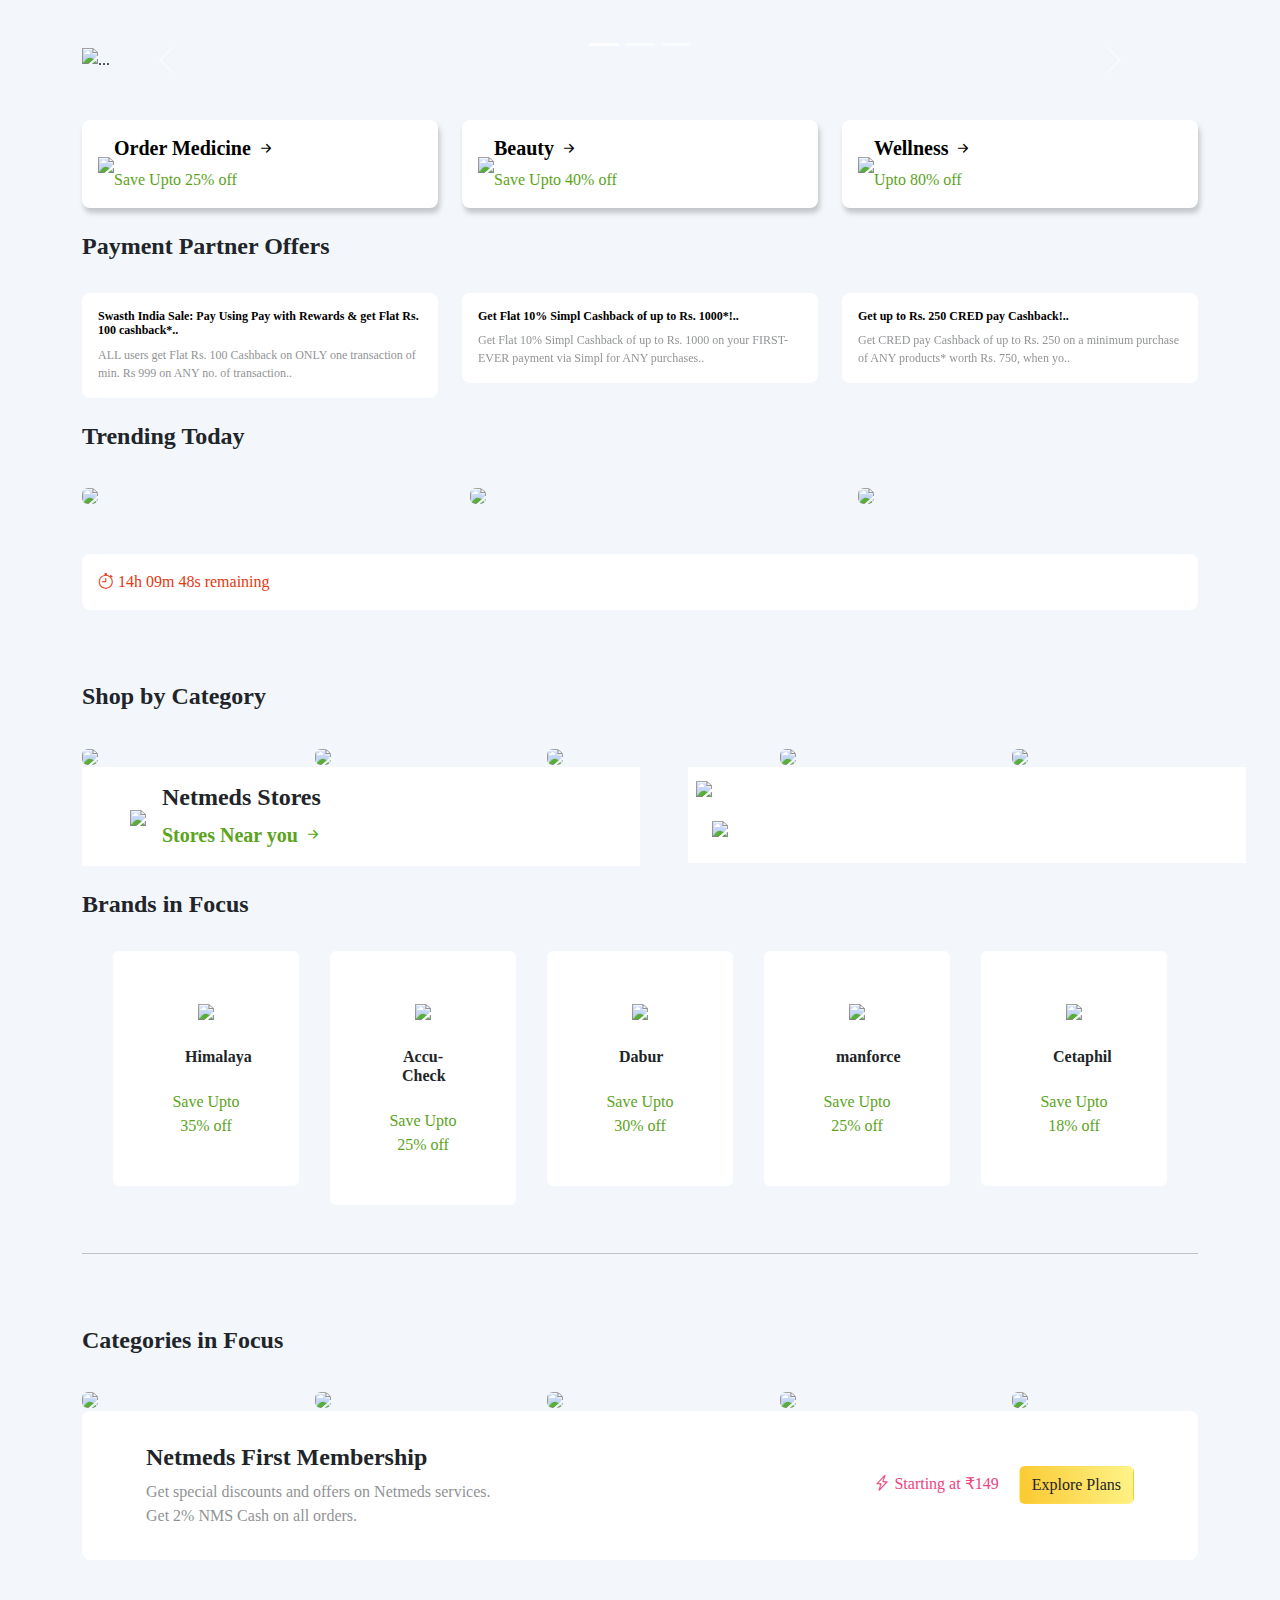
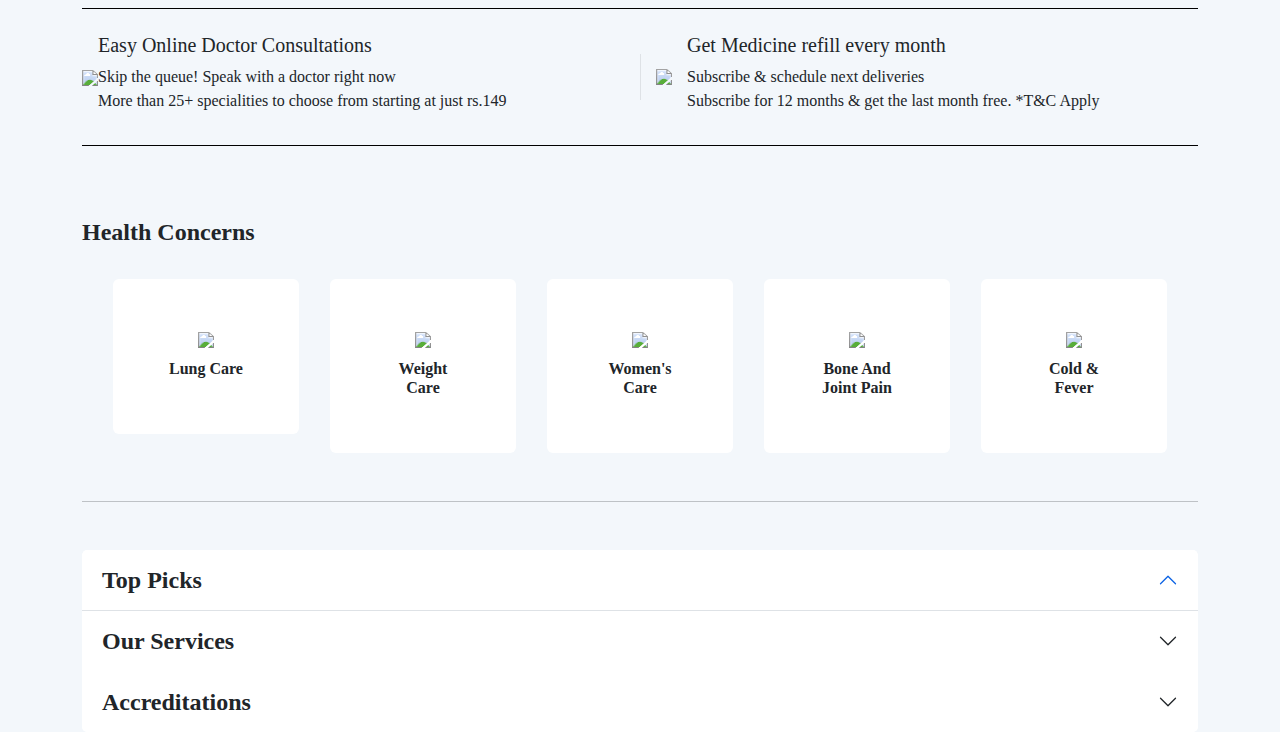
==== index.html @ ef6cc966 "yash" ====
<!DOCTYPE html>
<html lang="en">

<head>
    <meta charset="UTF-8">
    <meta name="viewport" content="width=device-width, initial-scale=1.0">
    <title>Online Medical Store: Order Medicine Online &amp; Get Fastest Delivery | Netmeds</title>
    <link rel="shortcut icon" href="https://www.netmeds.com/assets/gloryweb/favicon.png" type="image/x-icon">
    <link rel="stylesheet" href="style/mq.css">
    <link rel="stylesheet" href="style/all.min.css">
    <link rel="stylesheet" href="style/fonts.css">
    <link rel="stylesheet" href="style/index.css">
    <link rel="stylesheet" href="https://cdn.jsdelivr.net/npm/bootstrap-icons@1.10.5/font/bootstrap-icons.css">
    <link rel="stylesheet" href="style/bootstrap.min.css">
    <link rel="stylesheet" href="style/index.css">
</head>

<body>

    <div id="nav">

    </div> 

    <div class="container">
        <div class="banner pt-5">
            <div id="carouselExampleIndicators" class="carousel slide" data-bs-ride="true">
                <div class="carousel-indicators">
                    <button type="button" data-bs-target="#carouselExampleIndicators" data-bs-slide-to="0"
                        class="active" aria-current="true" aria-label="Slide 1"></button>
                    <button type="button" data-bs-target="#carouselExampleIndicators" data-bs-slide-to="1"
                        aria-label="Slide 2"></button>
                    <button type="button" data-bs-target="#carouselExampleIndicators" data-bs-slide-to="2"
                        aria-label="Slide 3"></button>
                </div>
                <div class="carousel-inner">
                    <div class="carousel-item active">
                        <img src="https://mercury.akamaized.net/i/d176389fdca77bb3a7dbb32cb20bc72f_207080_0.jpg"
                            class="d-block w-100 img-fluid" alt="...">
                    </div>
                    <div class="carousel-item">
                        <img src="https://mercury.akamaized.net/i/1e961d351472f0e6652e2ee4bc738b94_201602_0.jpg"
                            class="d-block w-100 img-fluid" alt="...">
                    </div>
                    <div class="carousel-item">
                        <img src="https://mercury.akamaized.net/i/438a6543f1dbf1d55fa5438637402841_201575_0.jpg"
                            class="d-block w-100 img-fluid" alt="...">
                    </div>
                </div>
                <button class="carousel-control-prev" type="button" data-bs-target="#carouselExampleIndicators"
                    data-bs-slide="prev">
                    <span class="carousel-control-prev-icon" aria-hidden="true"></span>
                    <span class="visually-hidden">Previous</span>
                </button>
                <button class="carousel-control-next" type="button" data-bs-target="#carouselExampleIndicators"
                    data-bs-slide="next">
                    <span class="carousel-control-next-icon" aria-hidden="true"></span>
                    <span class="visually-hidden">Next</span>
                </button>
            </div>
        </div>
    </div>

    <div class="container pt-5">
        <div class="row">
            <div class=" col-lg-4 col-sm-3 col-xs-12">
                <div class="card bx-shadow">
                    <div class="card-body">
                        <div class="d-flex align-items-center">
                            <div>
                                <img src="https://www.netmeds.com/assets/gloryweb/images/icons/Wellnessnew.svg"
                                    class="w-75">
                            </div>
                            <div>
                                <h5 class="card-title fw-semibold">Order Medicine <i
                                        class="bi bi-arrow-right-short"></i> </h5>
                                <p class="card-text">Save Upto 25% off</p>
                            </div>
                        </div>
                    </div>
                </div>
            </div>
            <div class=" col-lg-4 col-sm-3 col-xs-12">
                <div class="card bx-shadow">
                    <div class="card-body">
                        <div class="d-flex align-items-center">
                            <div>
                                <img src="https://www.netmeds.com/assets/gloryweb/images/icons/Wellnessnew.svg"
                                    class="w-75">
                            </div>
                            <div>
                                <h5 class="card-title fw-semibold">Beauty <i
                                        class="bi bi-arrow-right-short"></i> </h5>
                                <p class="card-text">Save Upto 40% off</p>
                            </div>
                        </div>
                    </div>
                </div>
            </div>
            <div class=" col-lg-4 col-sm-3 col-xs-12">
                <div class="card bx-shadow">
                    <div class="card-body">
                        <div class="d-flex align-items-center">
                            <div>
                                <img src="https://www.netmeds.com/assets/gloryweb/images/icons/Wellnessnew.svg"
                                    class="w-75">
                            </div>
                            <div>
                                <h5 class="card-title fw-semibold">Wellness <i
                                        class="bi bi-arrow-right-short"></i> </h5>
                                <p class="card-text">Upto 80% off</p>
                            </div>
                        </div>
                    </div>
                </div>
            </div>
        </div>
    </div>

    <div class="container">
        <div>
            <h1 class="fs-24 pt-4 pb-4 fw-bold">Payment Partner Offers</h1>


            <div id="carouselExampleControlsNoTouching" class="carousel slide" data-bs-touch="false">
                <div class="carousel-inner">
                    <div class="carousel-item active">
                        <div class="row">
                            <div class=" col-lg-4 col-sm-3 col-xs-12">
                                <div class="card">
                                    <div class="card-body">
                                        <h5 class="card-title fs-12 fw-bold">Swasth India Sale: Pay
                                            Using Pay with
                                            Rewards &
                                            get Flat Rs. 100 cashback*..</h6>
                                            <p class="card-text opacity-50 text-dark fs-12">ALL
                                                users get Flat Rs. 100
                                                Cashback on ONLY one transaction of min. Rs 999 on
                                                ANY no. of
                                                transaction..
                                            </p>
                                    </div>
                                </div>
                            </div>
                            <div class=" col-lg-4 col-sm-3 col-xs-12">
                                <div class="card ">
                                    <div class="card-body">
                                        <h5 class="card-title fs-12 fw-bold">Get Flat 10% Simpl
                                            Cashback of up to Rs.
                                            1000*!..</h5>
                                        <p class="card-text opacity-50 text-dark fs-12">Get Flat 10%
                                            Simpl Cashback of
                                            up to
                                            Rs. 1000 on your FIRST-EVER payment via Simpl for ANY
                                            purchases..</p>
                                    </div>
                                </div>
                            </div>
                            <div class=" col-lg-4 col-sm-3 col-xs-12">
                                <div class="card ">
                                    <div class="card-body">
                                        <h5 class="card-title fs-12 fw-bold">Get up to Rs. 250 CRED
                                            pay Cashback!..
                                        </h5>
                                        <p class="card-text opacity-50 text-dark fs-12">Get CRED pay
                                            Cashback of up to
                                            Rs.
                                            250 on a minimum purchase of ANY products* worth Rs.
                                            750, when yo..</p>
                                    </div>
                                </div>
                            </div>
                        </div>
                    </div>
                    <div class="carousel-item">

                        <div class=" col-lg-4 col-sm-3 col-xs-12">
                            <div class="card ">
                                <div class="card-body">
                                    <h5 class="card-title fs-12 fw-bold">Get up to Rs. 500 Paytm
                                        Cashback!..</h5>
                                    <p class="card-text opacity-50 text-dark fs-12">Get Paytm
                                        Cashback of up to Rs. 500
                                        on a minimum purchase of ANY products* worth Rs. 999, when
                                        you p..</p>
                                </div>
                            </div>
                        </div>
                    </div>
                </div>

            </div>

        </div>
    </div>

    <div class="container">
        <h1 class="fs-24 pt-4 pb-4 fw-bold">Trending Today</h1>


        <div id="carouselExampleSlidesOnly" class="carousel slide" data-bs-ride="carousel">
            <div class="carousel-inner">
                <div class="carousel-item active">
                    <div class="d-flex justify-content-evenly">

                        <div class=" col-lg-4 col-sm-3 col-xs-12 me-3">
                            <img src="https://www.netmeds.com/images/cms/aw_rbslider/slides/1692186204_Mini-banner_web.jpg"
                                class="rounded">
                        </div>
                        <div class=" col-lg-4 col-sm-3 col-xs-12 me-3">
                            <img src="https://www.netmeds.com/images/cms/aw_rbslider/slides/1689852884_Mini-banner_web_12.jpg"
                                class="rounded">
                        </div>
                        <div class=" col-lg-4 col-sm-3 col-xs-12 me-3">
                            <img src="https://mercury.akamaized.net/i/2b043d9dfe7b68083681e894a7df00c1_210920_0.jpg"
                                class="rounded">
                        </div>
                    </div>
                </div>
                <div class="carousel-item">
                    <div class="d-flex justify-content-evenly">

                        <div class=" col-lg-4 col-sm-3 col-xs-12 me-3">
                            <img src="https://mercury.akamaized.net/i/46653f00cb1b79cbceace51f677298ad_58490_0.jpg"
                                class="rounded">
                        </div>

                        <div class=" col-lg-4 col-sm-3 col-xs-12 me-3">
                            <img src="https://mercury.akamaized.net/i/77a125e53b4d97b7c338783c8287b8de_60164_0.jpg"
                                class="rounded">
                        </div>

                        <div class=" col-lg-4 col-sm-3 col-xs-12">
                            <img src="https://mercury.akamaized.net/i/f4792b4f36f38e0c2574cf6d5948d662_58493_0.jpg"
                                alt="">
                        </div>

                    </div>
                </div>
            </div>
        </div>

    </div>


    <div class="container py-5">
        <div class="card">
            <div class="card-body">
                <span class="red"><i class="bi bi-stopwatch"></i> 14h 09m 48s remaining</span>
            </div>
        </div>
    </div>


    <div class="container">
        <h1 class="fs-24 pt-4 pb-4 fw-bold">Shop by Category</h1>

        <div class="d-flex justify-content-between">
            <div class=" col-lg-2">
                <img src="https://www.netmeds.com/images/category/prod/thumb/face_wash_cleansers.png" class="rounded">


            </div>
            <div class=" col-lg-2">
                <img src="https://www.netmeds.com/images/category/prod/thumb/dressing.png" class="rounded">


            </div>
            <div class=" col-lg-2">
                <img src="https://www.netmeds.com/images/category/prod/thumb/condoms.png" class="rounded">
            </div>

            <div class=" col-lg-2">
                <img src="https://www.netmeds.com/images/category/prod/thumb/pain_relief_application.png"
                    class="rounded">
            </div>

            <div class=" col-lg-2">
                <img src="https://www.netmeds.com/images/category/prod/thumb/feminine_hygiene.png" class="rounded">
            </div>

        </div>

    </div>

    <div class="container">

        <div class="d-flex">
            <div class=" col-lg-6 me-5">
                <div class="bg-img">
                    <div class="d-flex h-100 align-items-center justify-content-start ps-5">
                        <div>
                            <img src="https://www.netmeds.com/assets/gloryweb/images/store.svg" class="w-100">
                        </div>
                        <div class="m-3">
                            <h4 class="card-body fw-bold fs-24">Netmeds Stores</h4>
                            <p class="card-text fw-bold fs-20">Stores Near you <i class="bi bi-arrow-right-short"></i>
                            </p>
                        </div>
                    </div>
                </div>
            </div>

            <div class=" col-lg-6">
                <div class="bg-white p-2">
                    <div>
                        <div>
                            <img src="https://www.netmeds.com/images/cms/section/images/1687195916_1683947020_65_off.png"
                                class="w-100">

                        </div>
                        <div class="m-3">
                            <img src="https://www.netmeds.com/images/cms/aw_rbslider/slides/1687178899_1683947182_frame_588.png"
                                class="w-100">
                        </div>
                    </div>
                </div>
            </div>


        </div>


        </header>


    </div>

    <div class="container">
        <h1 class="fs-24 pt-4 pb-4 fw-bold">Brands in Focus</h1>

        <div class="d-flex justify-content-evenly">
            <div class=" col-lg-2">
                <div class="bg-white text-center p-5 rounded">
                    <img src="https://www.netmeds.com/images/cms/wysiwyg/brand/v2/msite/himalaya.jpg?v=14" class="">
                    <h5 class="card-title fs-6 fw-bold m-4">Himalaya</h5>
                    <p class="card-text">Save Upto 35% off</p>
                </div>
            </div>
            <div class=" col-lg-2">
                <div class="bg-white text-center p-5 rounded">
                    <img src="https://www.netmeds.com/images/cms/wysiwyg/brand/v2/msite/accu-chek.jpg?v=14" class="">
                    <h5 class="card-title fs-6 fw-bold m-4">Accu-Check</h5>
                    <p class="card-text">Save Upto 25% off</p>
                </div>
            </div>
            <div class=" col-lg-2">
                <div class="bg-white text-center p-5 rounded">
                    <img src="https://www.netmeds.com/images/cms/wysiwyg/brand/v2/msite/dabur.jpg?v=14" class="">
                    <h5 class="card-title fs-6 fw-bold m-4">Dabur</h5>
                    <p class="card-text">Save Upto 30% off</p>
                </div>
            </div>
            <div class=" col-lg-2">
                <div class="bg-white text-center p-5 rounded">
                    <img src="https://www.netmeds.com/images/cms/wysiwyg/brand/v2/msite/manforce.jpg?v=14" class="">
                    <h5 class="card-title fs-6 fw-bold m-4">manforce</h5>
                    <p class="card-text">Save Upto 25% off</p>
                </div>
            </div>
            <div class=" col-lg-2">
                <div class="bg-white text-center p-5 rounded">
                    <img src="https://www.netmeds.com/images/cms/wysiwyg/brand/v2/msite/cetaphil.jpg?v=14" class="">
                    <h5 class="card-title fs-6 fw-bold m-4">Cetaphil</h5>
                    <p class="card-text">Save Upto 18% off</p>
                </div>
            </div>

        </div>

        <hr class="my-5">
    </div>

    <div class="container">
        <h1 class="fs-24 pt-4 pb-4 fw-bold">Categories in Focus</h1>

        <div class="d-flex justify-content-between">
            <div class=" col-lg-2">

                <img src="https://www.netmeds.com/images/category/prod/thumb/feminine_hygiene.png" class="rounded">

            </div>
            <div class=" col-lg-2">
                <img src="https://www.netmeds.com/images/category/v1/525/thumb/body_care_4.png" class="rounded">


            </div>
            <div class=" col-lg-2">
                <img src="https://www.netmeds.com/images/category/prod/thumb/ayurvedic.png" class="rounded">
            </div>

            <div class=" col-lg-2">
                <img src="https://www.netmeds.com/images/category/prod/thumb/orthopaedics.png" class="rounded">
            </div>

            <div class=" col-lg-2">
                <img src="https://www.netmeds.com/images/category/prod/thumb/sports_supplements.png" class="rounded">
            </div>

        </div>

    </div>

    <div class="container">
        <div class="card px-5 py-3">
            <div class="card-body">
                <div class="d-flex justify-content-between align-items-center">
                    <div>
                        <h5 class="card-title fs-24 text-dark fw-bold">Netmeds First Membership</h5>
                        <p class="card-text fs-16 text-dark opacity-50 m-0">Get special discounts
                            and offers on Netmeds
                            services.</p>
                        <p class="card-text fs-16 text-dark opacity-50">Get 2% NMS Cash on all
                            orders.</p>
                    </div>
                    <div>
                        <p class="pink me-3 d-inline"><i class="bi bi-lightning-charge"></i>
                            Starting at ₹149</p>
                        <button type="button" class="btn btn-bg border-none">Explore Plans</button>
                    </div>
                </div>
            </div>
        </div>
    </div>

    <div class="container py-5">

        <div class="d-flex justify-content-between bx align-items-center">
            <div class=" col-lg-6">
                <div class="py-3 d-flex align-items-center">
                    <div>
                        <img src="https://www.netmeds.com/assets/glorymsite/images/icons/new_icons/online_consultation.svg"
                            class="">
                    </div>
                    <div>
                        <h5 class="card-title fs-20 my-2">Easy Online Doctor Consultations</h5>
                        <p class=" fs-6 text-gray fw-light m-0">Skip the queue! Speak with a doctor
                            right now</p>
                        <p class=" fs-6 text-gray fw-light">More than 25+ specialities to choose
                            from starting at just
                            rs.149</p>
                    </div>
                </div>
            </div>

            <div class=" col-lg-6">
                <div class="py-3 d-flex align-items-center">
                    <div>
                        <img src="https://www.netmeds.com/assets/gloryweb/images/icons/new-icons/subscribe_and_schedule.svg"
                            class="border-start">
                    </div>
                    <div>
                        <h5 class="card-title fs-20 my-2">Get Medicine refill every month</h5>
                        <p class=" fs-6 text-gray fw-light m-0">Subscribe & schedule next deliveries
                        </p>
                        <p class=" fs-6 text-gray fw-light">Subscribe for 12 months & get the last
                            month free. *T&C
                            Apply
                        </p>
                    </div>
                </div>
            </div>


        </div>


    </div>

    <div class="container">
        <h1 class="fs-24 pt-4 pb-4 fw-bold">Health Concerns</h1>

        <div class="d-flex justify-content-evenly">
            <div class=" col-lg-2">
                <div class="bg-white text-center p-5 rounded">
                    <img src="https://www.netmeds.com/images/cms/wysiwyg/category/v2/img/lung-care.jpg?v=1"
                        class="w-50">
                    <h5 class="card-title fs-16 fw-bold m-2">Lung Care</h5>
                </div>
            </div>
            <div class=" col-lg-2">
                <div class="bg-white text-center p-5 rounded">
                    <img src="https://www.netmeds.com/images/cms/wysiwyg/category/v2/img/weight-care.jpg?v=1"
                        class="w-50">
                    <h5 class="card-title fs-16 fw-bold m-2">Weight Care</h5>
                </div>
            </div>
            <div class=" col-lg-2">
                <div class="bg-white text-center p-5 rounded">
                    <img src="https://www.netmeds.com/images/cms/wysiwyg/category/v2/img/women-s-care.jpg?v=1"
                        class="w-50">
                    <h5 class="card-title fs-16 fw-bold m-2">Women's Care</h5>
                </div>
            </div>
            <div class=" col-lg-2">
                <div class="bg-white text-center p-5 rounded">
                    <img src="https://www.netmeds.com/images/cms/wysiwyg/category/v2/img/bone-and-joint-pain.jpg?v=1"
                        class="w-50">
                    <h5 class="card-title fs-16 fw-bold m-2">Bone And Joint Pain</h5>
                </div>
            </div>
            <div class=" col-lg-2">
                <div class="bg-white text-center p-5 rounded">
                    <img src="https://www.netmeds.com/images/cms/wysiwyg/category/v2/img/cold-and-fever.jpg?v=1"
                        class="w-50">
                    <h5 class="card-title fs-6 fw-bold m-2">Cold & Fever</h5>
                </div>
            </div>

        </div>

        <hr class="my-5">
    </div>

    <!-- FAQ -->

    <div class="container">
        <div class="accordion" id="accordionExample">
            <div class="accordion-item">
                <h2 class="accordion-header" id="headingOne">
                    <button class="accordion-button fs-24 fw-semibold" type="button" data-bs-toggle="collapse"
                        data-bs-target="#collapseOne" aria-expanded="true" aria-controls="collapseOne">
                        Top Picks
                    </button>
                </h2>
                <div id="collapseOne" class="accordion-collapse collapse" aria-labelledby="headingOne"
                    data-bs-parent="#accordionExample">
                    <div class="accordion-body">
                        <strong>Popular Wellness Products:</strong> <br><br>
                        <p class="fs-12">Dabur Shilajit Gold Capsule 20's | Dabur Chyawanprash
                            Awaleha 500 gm |
                            Pankajakasthuri Breathe Easy Granules 400 gm | Nestle Peptamen Peptide
                            Based Diet Powder -
                            Vanilla Flavour 400 gm (Tin) | Pentasure 2.0 Vanilla Powder 1 kg |
                            Scalpe Plus Anti Dandruff
                            Shampoo 75 ml | Nestle Nan Excella Pro 1 (Upto 6 Months) Powder 400 gm
                            (Refill Pack) |
                            Accu-Chek Active Test Strips 50's | D Protin Chocolate Powder 500 gm |
                            Climax Spray for Men
                            12 gm</p>
                        <br>
                        <strong>Top-Selling Health Packages:</strong> <br><br>
                        <p class="fs-12">AAROGYAM C | Netmed Health Pack | Aarogyam 1.3 | Netmeds
                            Swasthya | Diabetic
                            Checkup | Aarogyam 1.7 | Basic Allergy Package | Aarogyam X | Advance
                            Heart Care | Netmeds
                            Swasthya Plus</p>
                        <br>
                        <strong>Top-Selling Lab Tests:</strong> <br><br>
                        <p class="fs-12">Complete Blood Count (CBC)/Complete Hemogram | LIVER
                            FUNCTION TEST | Blood
                            Glucose Fasting (FBS) | THYROID PROFILE -TOTAL(T3,T4&TSH) | Fever
                            Profile | Urine Routine &
                            Microscopy | Hemoglobin A1C (HbA1c) | 25-OH Vitamin D (TOTAL)/Vitamin D
                            Total 25 Hydroxy |
                            Uric Acid | Maternal screen-1st Trimester Dual Marker test</p>
                        <br>
                        <strong>Top-Selling Radiology Tests:</strong> <br><br>
                        <p class="fs-12">Ultrasound Whole Abdomen | MRI Scan Brain | CT Scan Brain |
                            ECHO | X Ray Chest
                            PA View | PET Scan | ECG | Ultrasound Pelvis | 3T MRI Scan Brain | CT
                            Scan Chest</p>
                        <br>
                        <strong>Most Viewed Health Articles:</strong> <br><br>
                        <p class="fs-12">Chandraprabha Vati - Uses, Functions And Therapeutic
                            Benefits | Amla: Benefits,
                            Uses For Hair and Health Conditions, Supplements And Recipes | Amazing
                            Benefits Of
                            Chyawanprash For Bolstering Immunity And Vitality | Arogyavardhini Vati
                            - Uses, Functions
                            And Therapeutic Benefits | Amazing Benefits Of Betel Leaves Nobody Told
                            You</p>
                    </div>
                </div>
            </div>
            <div class="accordion-item">
                <h2 class="accordion-header" id="headingTwo">
                    <button class="accordion-button collapsed fs-24 fw-semibold" type="button" data-bs-toggle="collapse"
                        data-bs-target="#collapseTwo" aria-expanded="false" aria-controls="collapseTwo">
                        Our Services
                    </button>
                </h2>
                <div id="collapseTwo" class="accordion-collapse collapse" aria-labelledby="headingTwo"
                    data-bs-parent="#accordionExample">
                    <div class="accordion-body">
                        <strong>Netmeds: India’s Leading Holistic Healthcare Partner</strong>
                        <br><br>
                        <p class="fs-12">Netmeds, a Reliance Industries Limited group company, is
                            India’s most preferred
                            online healthcare portal that offers end-to-end solutions for many of
                            the pressing health
                            issues faced by Indians today. We provide well-thought-out, holistic,
                            and customized
                            solutions for all healthcare needs. Whether you are suffering from
                            chronic ailments like
                            diabetes or hypertension, or just want to jumpstart your wellness
                            journey with the help of
                            safe and authentic vitamins and supplements, or simply want to indulge
                            in some self-care
                            with an array of top-tier beauty products, Netmeds has got it all for
                            you.</p>
                        <br>
                        <p class="fs-12">The Netmeds healthcare philosophy is very simple. We
                            believe that healthcare
                            should be affordable and accessible to everyone, regardless of their
                            economic status and
                            location within the country. To this effect, we provide access to over 1
                            lakh safe and
                            affordable prescription drugs to over 24 million registered users
                            located in over 850 Indian
                            cities and towns. We currently serve over 28,000 pin codes across the
                            country.</p>
                        <br>
                        <p class="fs-12">The Netmeds journey began in 2015 as an online portal that
                            offered the
                            convenience of ordering authentic medicines and having them delivered to
                            the customer’s
                            doorstep in the most hassle-free manner. To cater to our customers’
                            ever-growing need for
                            healthcare solutions that go beyond prescription medication, we have
                            expanded our services
                            to better serve them and nurture their health. Here’s a look at what we
                            offer:</p>
                        <strong>Prescription medications</strong> <br><br>
                        <p class="fs-12">Netmeds.com provides instant access to over 1 lakh
                            authentic prescription drugs
                            as well as generics. A team of qualified pharmacists vets the
                            prescription for validity and
                            dosage, which ensures that each prescription is valid and follows all
                            required compliance
                            while dispensing of appropriate medication.</p>
                        <br>
                        <strong>OTC and wellness & pet care products</strong> <br><br>
                        <p class="fs-12">Getting Over-The-Counter (OTC) products has become even
                            simpler with Netmeds.
                            With a new in-house brand -Truuth – and lakhs of non-prescription
                            products including those
                            belonging to the AYUSH category, we have the widest assortment of
                            wellness products. Netmeds
                            is also the first online platform to provide veterinary medicines and
                            products for your
                            pets.</p>
                        <br>
                        <strong>Medicine subscription</strong> <br><br>
                        <p class="fs-12">Remembering to refill medicines month after month to
                            address chronic conditions
                            can be a hassle. Netmeds' subscription service will ensure that you
                            never run out of these
                            vital medicines. Just set it up, and your medicines will get refilled
                            and delivered
                            automatically every month to your doorstep!</p>
                        <br>
                        <strong>Netmeds First</strong> <br><br>
                        <p class="fs-12">Netmeds First is our loyalty programme that puts you and
                            your health First!
                            First members can get an extra 2.5% NMS Cashback (up to INR 100 per
                            order) on prescription
                            medication ordered using the membership. Members are also eligible for
                            free delivery,
                            priority processing, and free online doctor consultations!</p>

                        <strong>Online doctor consultations</strong> <br><br>
                        <p class="fs-12">Consulting highly skilled healthcare experts has never been
                            easier. With over
                            1,000 qualified doctors spread across multiple specialties on our panel,
                            we provide
                            reliable, trustworthy and affordable online consultations to our
                            customers, some of whom
                            might otherwise not be able to access their expertise due to various
                            factors such as
                            location and mobility issues.</p>

                        <strong>Lab tests</strong> <br><br>
                        <p class="fs-12">Booking lab tests via Netmeds gives you access to over
                            1,500 lab tests and
                            packages. Access to accurate diagnostic tests have been made affordable
                            and simple through
                            our platform.</p>

                        <strong>Beauty and self-care</strong> <br><br>
                        <p class="fs-12">Self-care is as important as healthcare. Keeping this in
                            mind, Netmeds is the
                            only online healthcare portal to offer a wide range of personal care and
                            beauty products. Be
                            it your favourite make-up products, shampoos, moisturizers, fragrances –
                            all grooming
                            essentials are available to you instantly only via Netmeds.</p>

                        <strong>Healthcare information</strong> <br><br>
                        <p class="fs-12">Through our Health Library, you can access specially
                            curated content on many
                            topics of interest in the healthcare space. With over 2,000 blog posts
                            and videos, our
                            Health Library is a massive store of knowledge and practical tips/hacks
                            that are aimed at
                            improving your overall well-being./p>
                    </div>
                </div>
            </div>
            <div class="accordion-item">
                <h2 class="accordion-header" id="headingThree">
                    <button class="accordion-button collapsed fs-24 fw-semibold" type="button" data-bs-toggle="collapse"
                        data-bs-target="#collapseThree" aria-expanded="false" aria-controls="collapseThree">
                        Accreditations
                    </button>
                </h2>
                <div id="collapseThree" class="accordion-collapse collapse" aria-labelledby="headingThree"
                    data-bs-parent="#accordionExample">
                    <div class="accordion-body">
                        <strong>Why choose Netmeds?</strong>
                        <ul class="fs-12">
                            <li>Vital medicines delivered across the country</li>
                            <li>Trust of more than 24 million registered users</li>
                            <li>Our team is made up of highly experienced pharmacists & healthcare
                                professionals</li>
                            <li>A wide array of healthcare services available for your convenience
                            </li>
                            <li>We stock only genuine medicines & healthcare products</li>
                        </ul><br>

                        <strong>Our Awards and Recognition</strong><br>
                        <p class="fs-12">We at Netmeds.com know how crucial medicine is to treating
                            health conditions,
                            and we are extremely proud to be at the forefront of the online medicine
                            industry.
                            Netmeds.com offers its customers a reliable online pharmacy service, and
                            as a testament to
                            our commitment, we are regularly recognized and honored with awards. We
                            are pleased to
                            highlight some of our awards here, and we aim to continue adding more
                            feathers to our cap!
                        </p>

                        <p class="fs-12">We have bagged the 'Health Tech Start-Up of the Year' at
                            the NDTV Unicorn
                            Awards 2016. We are also proud that we have been selected as ‘Asia's
                            Most Promising Brand
                            2018' by Int+ WCRC International.</p>

                        <p class="fs-12">We have been named as the 'Best Digital Healthcare
                            Start-up' by ET Now World
                            Health and Wellness Congress in 2019. We were also recognized by the ET
                            Now World Health and
                            Wellness Congress as the 'Digital Healthcare Company of the Year’ in
                            2019.</p>

                        <p class="fs-12">Netmeds.com is one of India’s most trusted pharmacies,
                            dispensing quality
                            medicines at reasonable prices to over 24 million registered users
                            across India.</p>

                    </div>
                </div>
            </div>
        </div>
    </div>

</body>

<script src="javascript/bootstrap.min.js"></script>
<script src="javascript/index.js" type="module"></script>

</html>
---- style/mq.css ----
@media (max-width: 575px) {
    .col-xs-1 {width: 8.333;}
    .col-xs-2  {width: 16.666%;}
    .col-xs-3  {width: 25%;}
    .col-xs-4  {width: 33.333%;}
    .col-xs-5  {width: 41.666%;}
    .col-xs-6  {width: 50%;}
    .col-xs-7  {width: 58.333%;}
    .col-xs-8  {width: 66.666%;}
    .col-xs-9  {width: 75%;}
    .col-xs-10  {width: 83.333%;}
    .col-xs-11 {width: 91.666;}
    .col-xs-12 {width: 100%;}
}
@media (min-width: 576px) and (max-width: 767px) {
    .col-sm-1 {width: 8.333;}
    .col-sm-2  {width: 16.666%;}
    .col-sm-3  {width: 25%;}
    .col-sm-4  {width: 33.333%;}
    .col-sm-5  {width: 41.666%;}
    .col-sm-6  {width: 50%;}
    .col-sm-7  {width: 58.333%;}
    .col-sm-8  {width: 66.666%;}
    .col-sm-9  {width: 75%;}
    .col-sm-10  {width: 83.333%;}
    .col-sm-11 {width: 91.666;}
    .col-sm-12 {width: 100%;}
}
@media (min-width: 768px) and (max-width: 991px) {
    .col-md-1 {width: 8.333;}
    .col-md-2  {width: 16.666%;}
    .col-md-3  {width: 25%;}
    .col-md-4  {width: 33.333%;}
    .col-md-5  {width: 41.666%;}
    .col-md-6  {width: 50%;}
    .col-md-7  {width: 58.333%;}
    .col-md-8  {width: 66.666%;}
    .col-md-9  {width: 75%;}
    .col-md-10  {width: 83.333%;}
    .col-md-11 {width: 91.666;}
    .col-md-12 {width: 100%;}
}
@media (min-width: 992px) and (max-width: 1199px) {
    .col-lg-1 {width: 8.333;}
    .col-lg-2  {width: 16.666%;}
    .col-lg-3  {width: 25%;}
    .col-lg-4  {width: 33.333%;}
    .col-lg-5  {width: 41.666%;}
    .col-lg-6  {width: 50%;}
    .col-lg-7  {width: 58.333%;}
    .col-lg-8  {width: 66.666%;}
    .col-lg-9  {width: 75%;}
    .col-lg-10  {width: 83.333%;}
    .col-lg-11 {width: 91.666;}
    .col-lg-12 {width: 100%;}

}
@media (min-width: 1200px) {
    .col-xl-1 {width: 8.333;}
    .col-xl-2  {width: 16.666%;}
    .col-xl-3  {width: 25%;}
    .col-xl-4  {width: 33.333%;}
    .col-xl-5  {width: 41.666%;}
    .col-xl-6  {width: 50%;}
    .col-xl-7  {width: 58.333%;}
    .col-xl-8  {width: 66.666%;}
    .col-xl-9  {width: 75%;}
    .col-xl-10  {width: 83.333%;}
    .col-xl-11 {width: 91.666;}
    .col-xl-12 {width: 100%;}
}
---- style/index.css ----
:root {
    --header-bg: #32AEB1;
    --green: #5ba41c;
    --dark-bg: #0b1219;
    --light-black: #151b39;
    --gray: #6F7284;
    --pink: #ef4281;
    --red: #E33912;
    --footer-bg: linear-gradient(to bottom,rgba(36,174,177,0) 50%,rgba(36,174,177,.7) 130%),linear-gradient(to bottom,#fff,#fff);
}

body{
    font-family: Lato;
    background-color: #f3f7fb;
}

.position-sticky{
    position: sticky ;
    top: 0;
    left: 0;
    right: 0;
    bottom: 0;
    z-index: 9999;

}

img{
    object-fit: cover;
    width: 100%;
}

*{
    margin: 0;
    padding: 0;
    box-sizing: border-box;
    outline: none;
}

.btn-bg{
    background-image: linear-gradient(75deg,#fbc82f,#fff48a 100%),linear-gradient(to bottom,#0b1219,#0b1219);
}

.pink{
    color: var(--pink);
}

.red{
    color: var(--red);
}

.object-fit{
    object-fit: cover;
}

.fs-24{
    font-size: 24px;
}

.fs-20{
    font-size: 20px;
}

.fs-16{
    font-size: 16px;
}

.fs-12{
    font-size: 12px;
}

.bx-shadow{
    
    box-shadow: 2px 5px 5px rgba(128, 128, 128, 0.4);
}

.bg-img{
    background: #fff url(https://www.netmeds.com/assets/version1692879680/gloryweb/images/nsBg.png) repeat center/100%;
    background-size: cover;
    background-repeat: no-repeat;
    background-position: right;
    height: 100%;
    width: 100%;
}

.bg-light{
    background-color: #fff;
}

header {
    background-color: var(--header-bg);
}

header .logo{
    width: 200px;
}

.search-bar form input{
    width: 400px;
    height: 40px;
}

.search-bar form select{
    height: 50px;
}

.sub-menu{
    background-color: var(--header-bg);
}

.sub-menu ul{
    list-style: none;
}

.card{
    border: none;
    border-radius: 8px;
    color: black;
}

.card-text{
    color: var(--green);
}

.bx{
    border-top: 1px solid black;
    border-bottom: 1px solid black;
}

.border-start{
    border-left: 2px solid black;
    padding: 15px;
}
---- style/index.css ----
:root {
    --header-bg: #32AEB1;
    --green: #5ba41c;
    --dark-bg: #0b1219;
    --light-black: #151b39;
    --gray: #6F7284;
    --pink: #ef4281;
    --red: #E33912;
    --footer-bg: linear-gradient(to bottom,rgba(36,174,177,0) 50%,rgba(36,174,177,.7) 130%),linear-gradient(to bottom,#fff,#fff);
}

body{
    font-family: Lato;
    background-color: #f3f7fb;
}

.position-sticky{
    position: sticky ;
    top: 0;
    left: 0;
    right: 0;
    bottom: 0;
    z-index: 9999;

}

img{
    object-fit: cover;
    width: 100%;
}

*{
    margin: 0;
    padding: 0;
    box-sizing: border-box;
    outline: none;
}

.btn-bg{
    background-image: linear-gradient(75deg,#fbc82f,#fff48a 100%),linear-gradient(to bottom,#0b1219,#0b1219);
}

.pink{
    color: var(--pink);
}

.red{
    color: var(--red);
}

.object-fit{
    object-fit: cover;
}

.fs-24{
    font-size: 24px;
}

.fs-20{
    font-size: 20px;
}

.fs-16{
    font-size: 16px;
}

.fs-12{
    font-size: 12px;
}

.bx-shadow{
    
    box-shadow: 2px 5px 5px rgba(128, 128, 128, 0.4);
}

.bg-img{
    background: #fff url(https://www.netmeds.com/assets/version1692879680/gloryweb/images/nsBg.png) repeat center/100%;
    background-size: cover;
    background-repeat: no-repeat;
    background-position: right;
    height: 100%;
    width: 100%;
}

.bg-light{
    background-color: #fff;
}

header {
    background-color: var(--header-bg);
}

header .logo{
    width: 200px;
}

.search-bar form input{
    width: 400px;
    height: 40px;
}

.search-bar form select{
    height: 50px;
}

.sub-menu{
    background-color: var(--header-bg);
}

.sub-menu ul{
    list-style: none;
}

.card{
    border: none;
    border-radius: 8px;
    color: black;
}

.card-text{
    color: var(--green);
}

.bx{
    border-top: 1px solid black;
    border-bottom: 1px solid black;
}

.border-start{
    border-left: 2px solid black;
    padding: 15px;
}
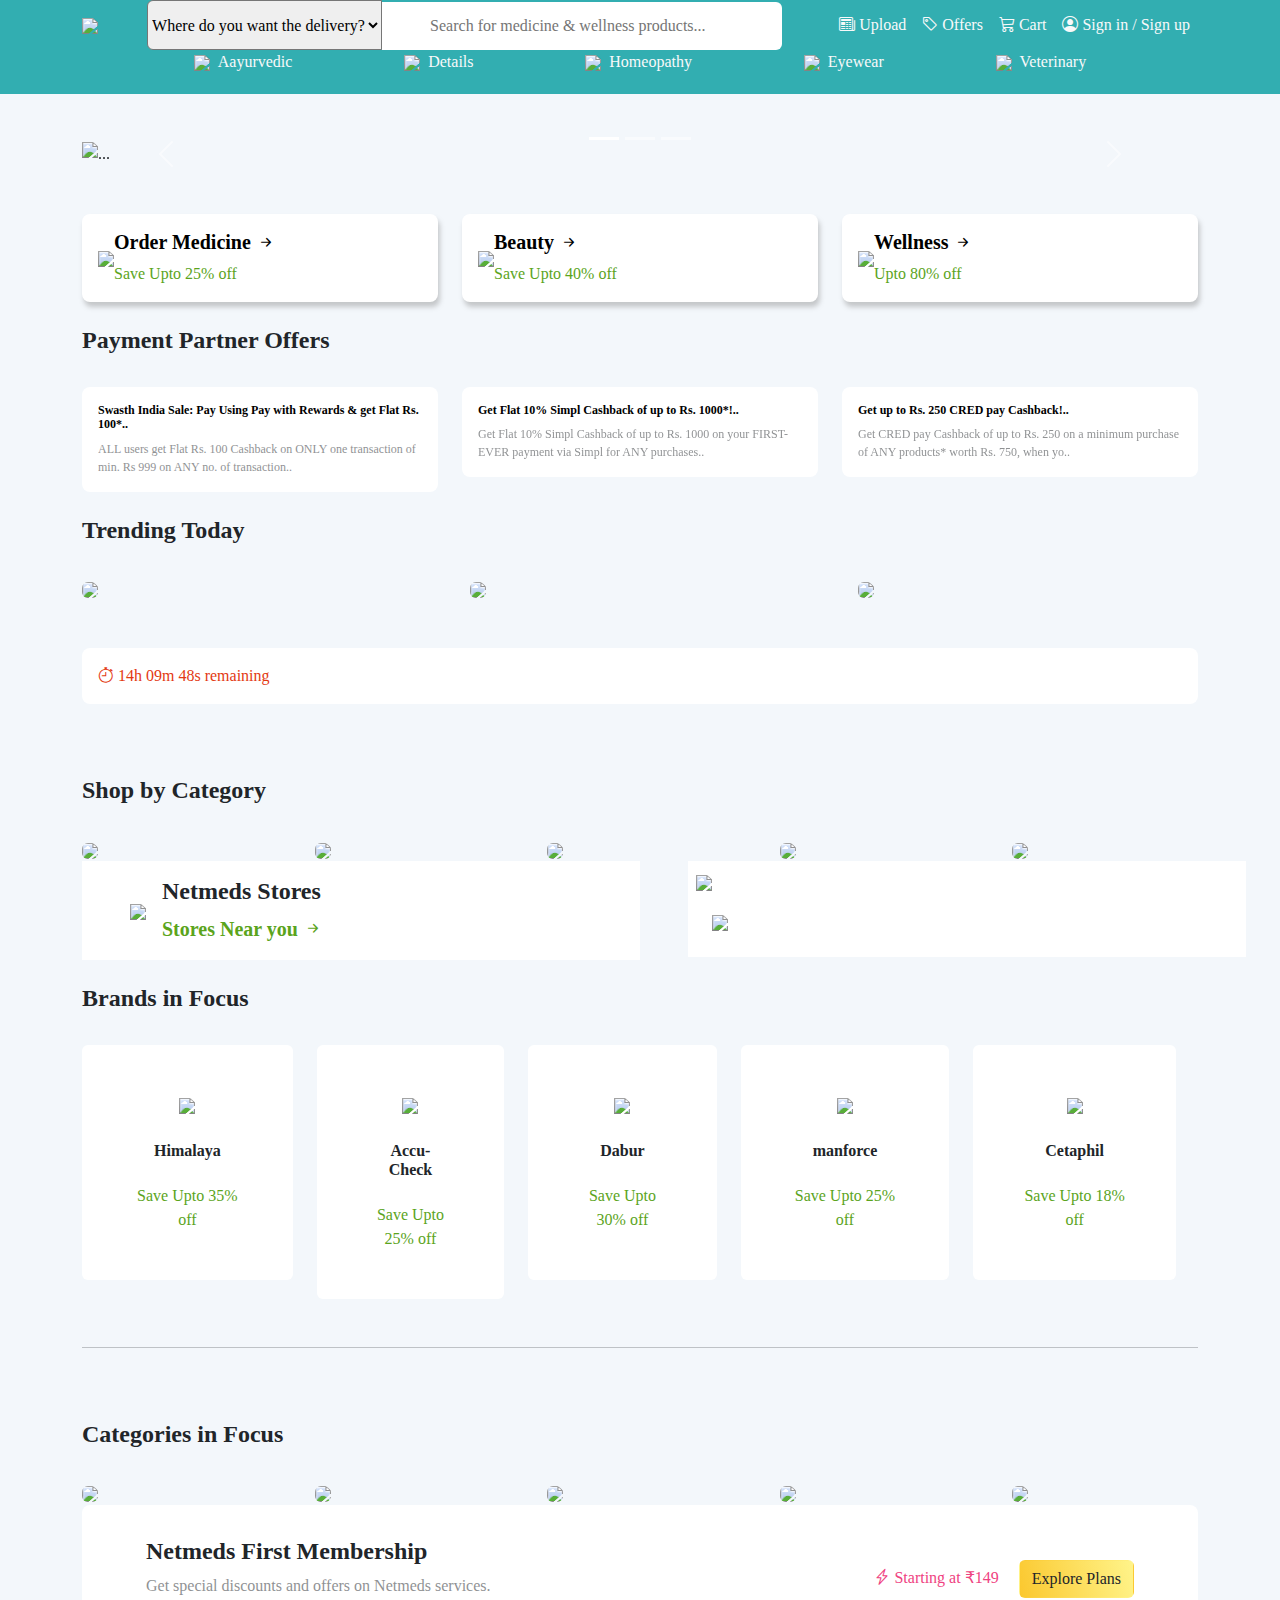
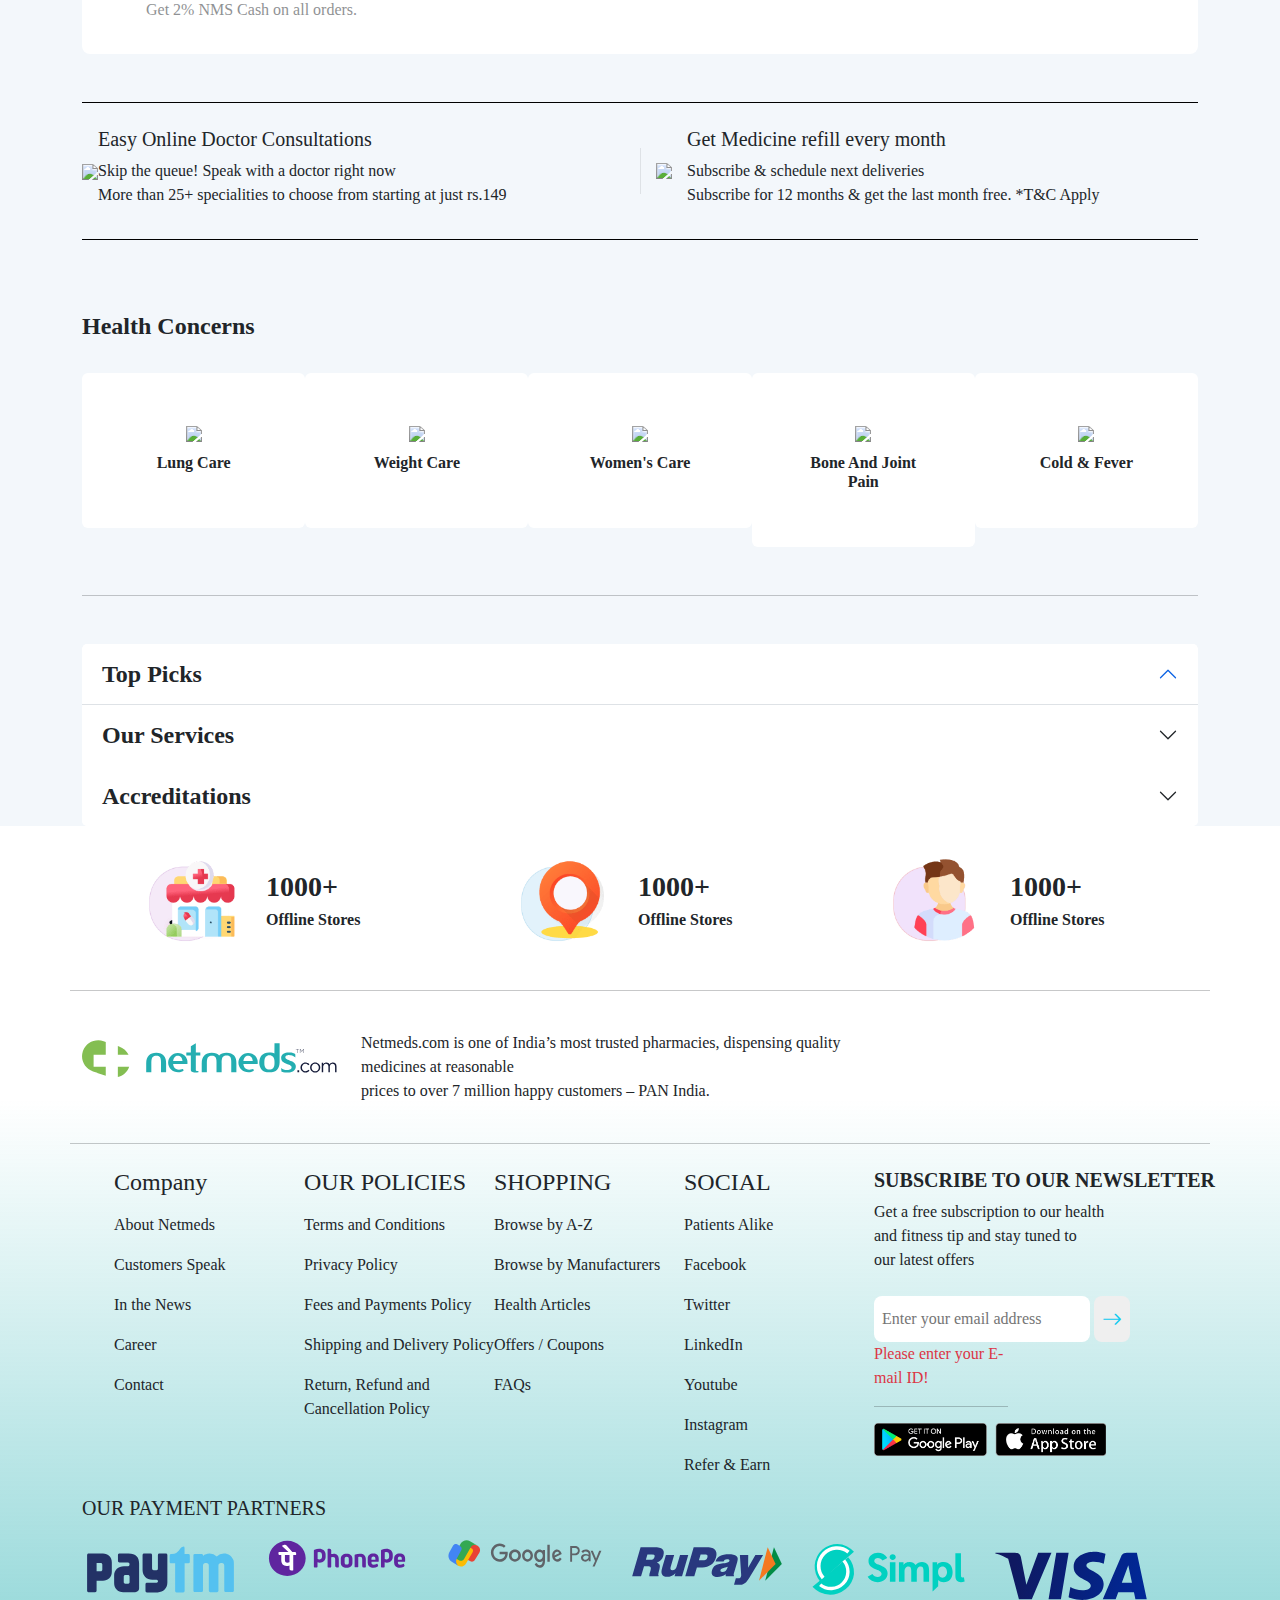
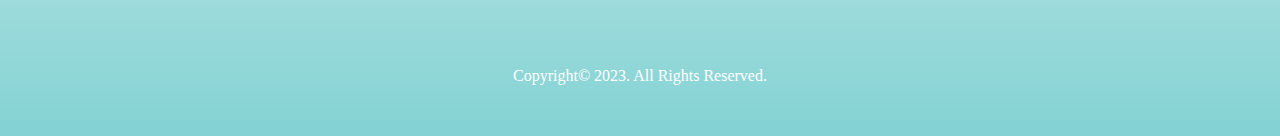
==== commit 7925fa36: "Merge pull request #12 from akshar811/yash" ====
--- a/index.html
+++ b/index.html
@@ -7,6 +7,7 @@
     <title>Online Medical Store: Order Medicine Online &amp; Get Fastest Delivery | Netmeds</title>
     <link rel="shortcut icon" href="https://www.netmeds.com/assets/gloryweb/favicon.png" type="image/x-icon">
     <link rel="stylesheet" href="style/mq.css">
+    <link rel="stylesheet" href="style/footer.css">
     <link rel="stylesheet" href="style/all.min.css">
     <link rel="stylesheet" href="style/fonts.css">
     <link rel="stylesheet" href="style/index.css">
@@ -18,7 +19,7 @@
 <body>
 
     <div id="nav">
-
+        
     </div> 
 
     <div class="container">
@@ -131,7 +132,7 @@
                                         <h5 class="card-title fs-12 fw-bold">Swasth India Sale: Pay
                                             Using Pay with
                                             Rewards &
-                                            get Flat Rs. 100 cashback*..</h6>
+                                            get Flat Rs. 100*..</h6>
                                             <p class="card-text opacity-50 text-dark fs-12">ALL
                                                 users get Flat Rs. 100
                                                 Cashback on ONLY one transaction of min. Rs 999 on
@@ -328,37 +329,37 @@
     <div class="container">
         <h1 class="fs-24 pt-4 pb-4 fw-bold">Brands in Focus</h1>
 
-        <div class="d-flex justify-content-evenly">
-            <div class=" col-lg-2">
-                <div class="bg-white text-center p-5 rounded">
+        <div class="d-flex justify-content-between">
+            <div class=" w-25">
+                <div class="me-4 bg-white text-center p-5 rounded">
                     <img src="https://www.netmeds.com/images/cms/wysiwyg/brand/v2/msite/himalaya.jpg?v=14" class="">
                     <h5 class="card-title fs-6 fw-bold m-4">Himalaya</h5>
                     <p class="card-text">Save Upto 35% off</p>
                 </div>
             </div>
-            <div class=" col-lg-2">
-                <div class="bg-white text-center p-5 rounded">
+            <div class=" w-25">
+                <div class="me-4 bg-white text-center p-5 rounded">
                     <img src="https://www.netmeds.com/images/cms/wysiwyg/brand/v2/msite/accu-chek.jpg?v=14" class="">
                     <h5 class="card-title fs-6 fw-bold m-4">Accu-Check</h5>
                     <p class="card-text">Save Upto 25% off</p>
                 </div>
             </div>
-            <div class=" col-lg-2">
-                <div class="bg-white text-center p-5 rounded">
+            <div class=" w-25">
+                <div class="me-4 bg-white text-center p-5 rounded">
                     <img src="https://www.netmeds.com/images/cms/wysiwyg/brand/v2/msite/dabur.jpg?v=14" class="">
                     <h5 class="card-title fs-6 fw-bold m-4">Dabur</h5>
                     <p class="card-text">Save Upto 30% off</p>
                 </div>
             </div>
-            <div class=" col-lg-2">
-                <div class="bg-white text-center p-5 rounded">
+            <div class=" w-25">
+                <div class="me-4 bg-white text-center p-5 rounded">
                     <img src="https://www.netmeds.com/images/cms/wysiwyg/brand/v2/msite/manforce.jpg?v=14" class="">
                     <h5 class="card-title fs-6 fw-bold m-4">manforce</h5>
                     <p class="card-text">Save Upto 25% off</p>
                 </div>
             </div>
-            <div class=" col-lg-2">
-                <div class="bg-white text-center p-5 rounded">
+            <div class=" w-25">
+                <div class="me-4 bg-white text-center p-5 rounded">
                     <img src="https://www.netmeds.com/images/cms/wysiwyg/brand/v2/msite/cetaphil.jpg?v=14" class="">
                     <h5 class="card-title fs-6 fw-bold m-4">Cetaphil</h5>
                     <p class="card-text">Save Upto 18% off</p>
@@ -470,36 +471,36 @@
         <h1 class="fs-24 pt-4 pb-4 fw-bold">Health Concerns</h1>
 
         <div class="d-flex justify-content-evenly">
-            <div class=" col-lg-2">
-                <div class="bg-white text-center p-5 rounded">
+            <div class="w-25">
+                <div class=" bg-white text-center p-5 rounded">
                     <img src="https://www.netmeds.com/images/cms/wysiwyg/category/v2/img/lung-care.jpg?v=1"
                         class="w-50">
                     <h5 class="card-title fs-16 fw-bold m-2">Lung Care</h5>
                 </div>
             </div>
-            <div class=" col-lg-2">
-                <div class="bg-white text-center p-5 rounded">
+            <div class="w-25">
+                <div class=" bg-white text-center p-5 rounded">
                     <img src="https://www.netmeds.com/images/cms/wysiwyg/category/v2/img/weight-care.jpg?v=1"
                         class="w-50">
                     <h5 class="card-title fs-16 fw-bold m-2">Weight Care</h5>
                 </div>
             </div>
-            <div class=" col-lg-2">
-                <div class="bg-white text-center p-5 rounded">
+            <div class="w-25">
+                <div class=" bg-white text-center p-5 rounded">
                     <img src="https://www.netmeds.com/images/cms/wysiwyg/category/v2/img/women-s-care.jpg?v=1"
                         class="w-50">
                     <h5 class="card-title fs-16 fw-bold m-2">Women's Care</h5>
                 </div>
             </div>
-            <div class=" col-lg-2">
-                <div class="bg-white text-center p-5 rounded">
+            <div class="w-25">
+                <div class=" bg-white text-center p-5 rounded">
                     <img src="https://www.netmeds.com/images/cms/wysiwyg/category/v2/img/bone-and-joint-pain.jpg?v=1"
                         class="w-50">
                     <h5 class="card-title fs-16 fw-bold m-2">Bone And Joint Pain</h5>
                 </div>
             </div>
-            <div class=" col-lg-2">
-                <div class="bg-white text-center p-5 rounded">
+            <div class="w-25">
+                <div class=" bg-white text-center p-5 rounded">
                     <img src="https://www.netmeds.com/images/cms/wysiwyg/category/v2/img/cold-and-fever.jpg?v=1"
                         class="w-50">
                     <h5 class="card-title fs-6 fw-bold m-2">Cold & Fever</h5>
@@ -754,9 +755,14 @@
         </div>
     </div>
 
+    <div id="footer">
+        
+    </div>
+
 </body>
 
 <script src="javascript/bootstrap.min.js"></script>
 <script src="javascript/index.js" type="module"></script>
+<script src="https://cdn.jsdelivr.net/npm/bootstrap@5.2.3/dist/js/bootstrap.bundle.min.js"></script>
 
 </html>--- a/style/footer.css
+++ b/style/footer.css
@@ -0,0 +1,20 @@
+
+/*footer*/
+.footer-001{
+    background-image: linear-gradient(to bottom,rgba(36,174,177,0) 30%,rgba(36, 175, 177, 0.809) 130%),linear-gradient(to bottom,#fff,#fff);
+}
+.img-002{
+    width: 115px;
+    height:33px;
+}
+.img-001{
+    width: 100px;
+    height:100px;
+}
+body{
+    font-family: Lato;
+}
+.img-wi-hi{
+    height: 25px;
+    width: 129px;
+}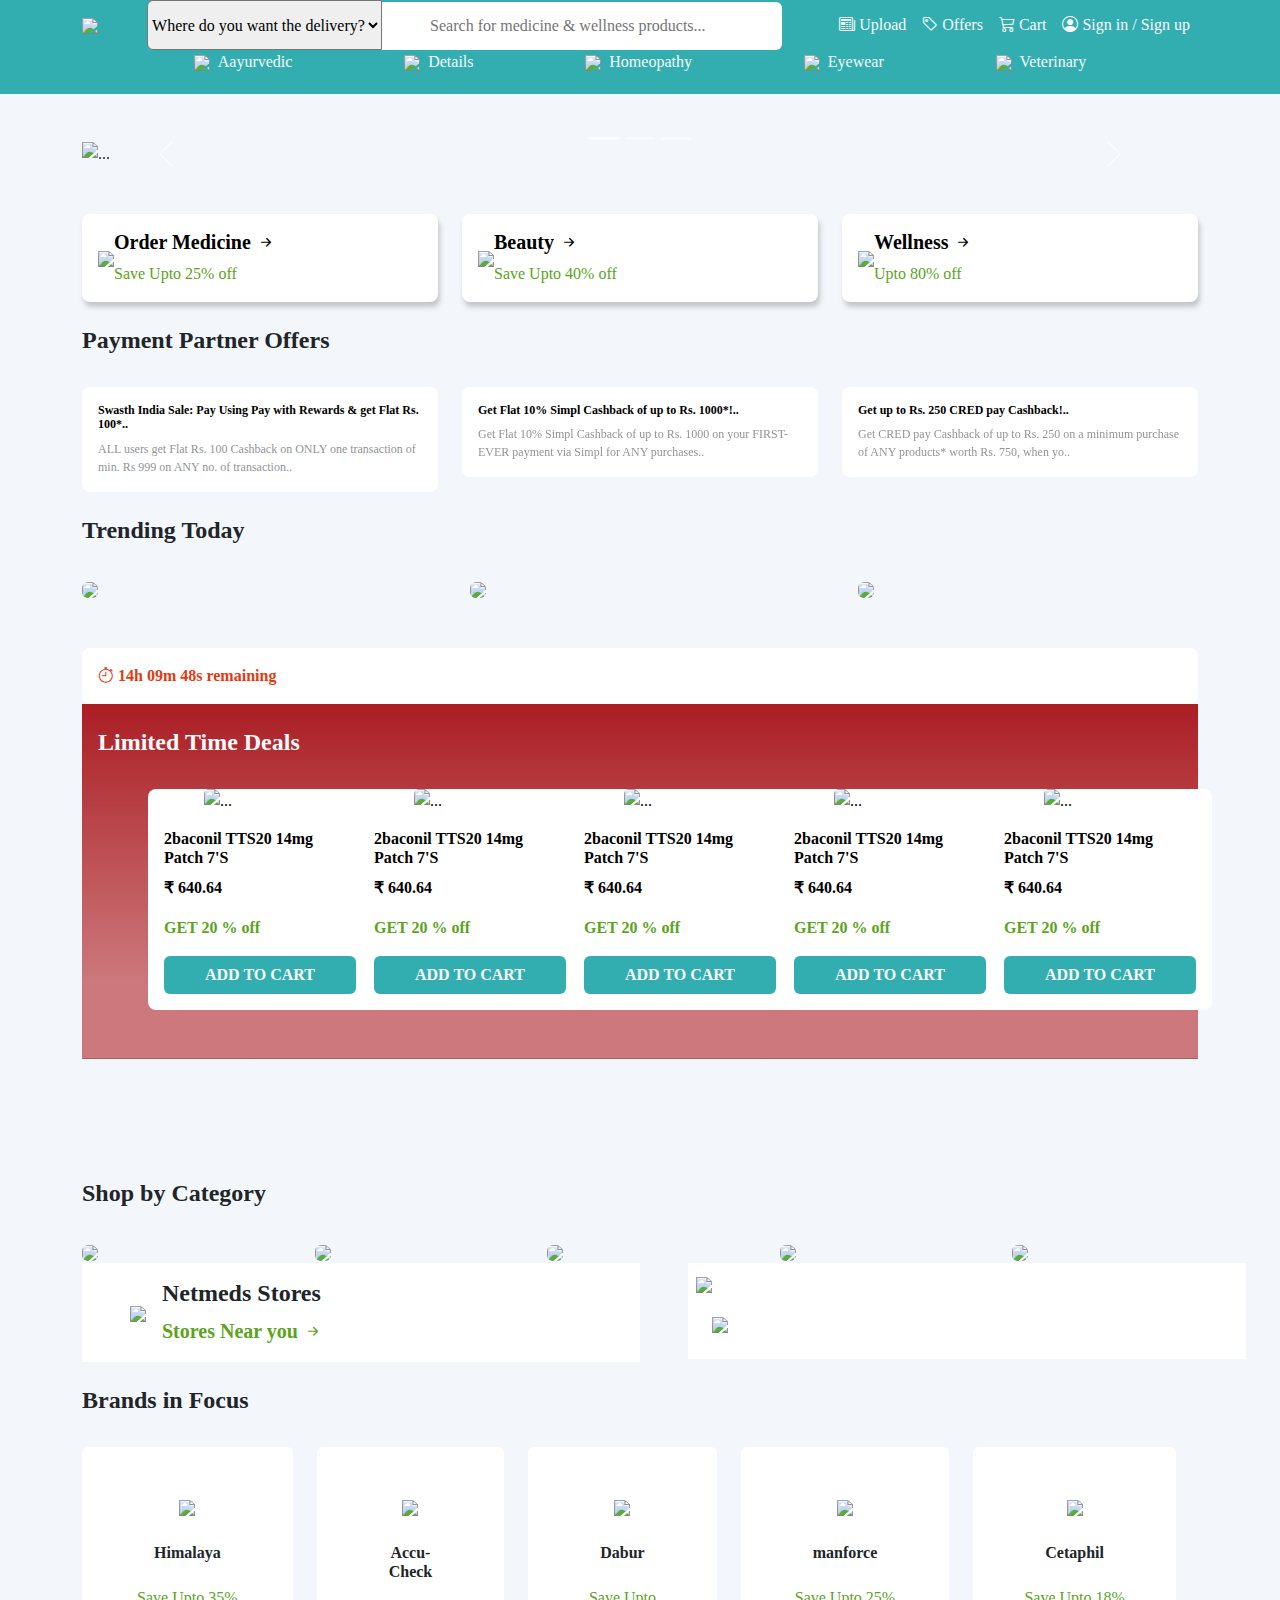
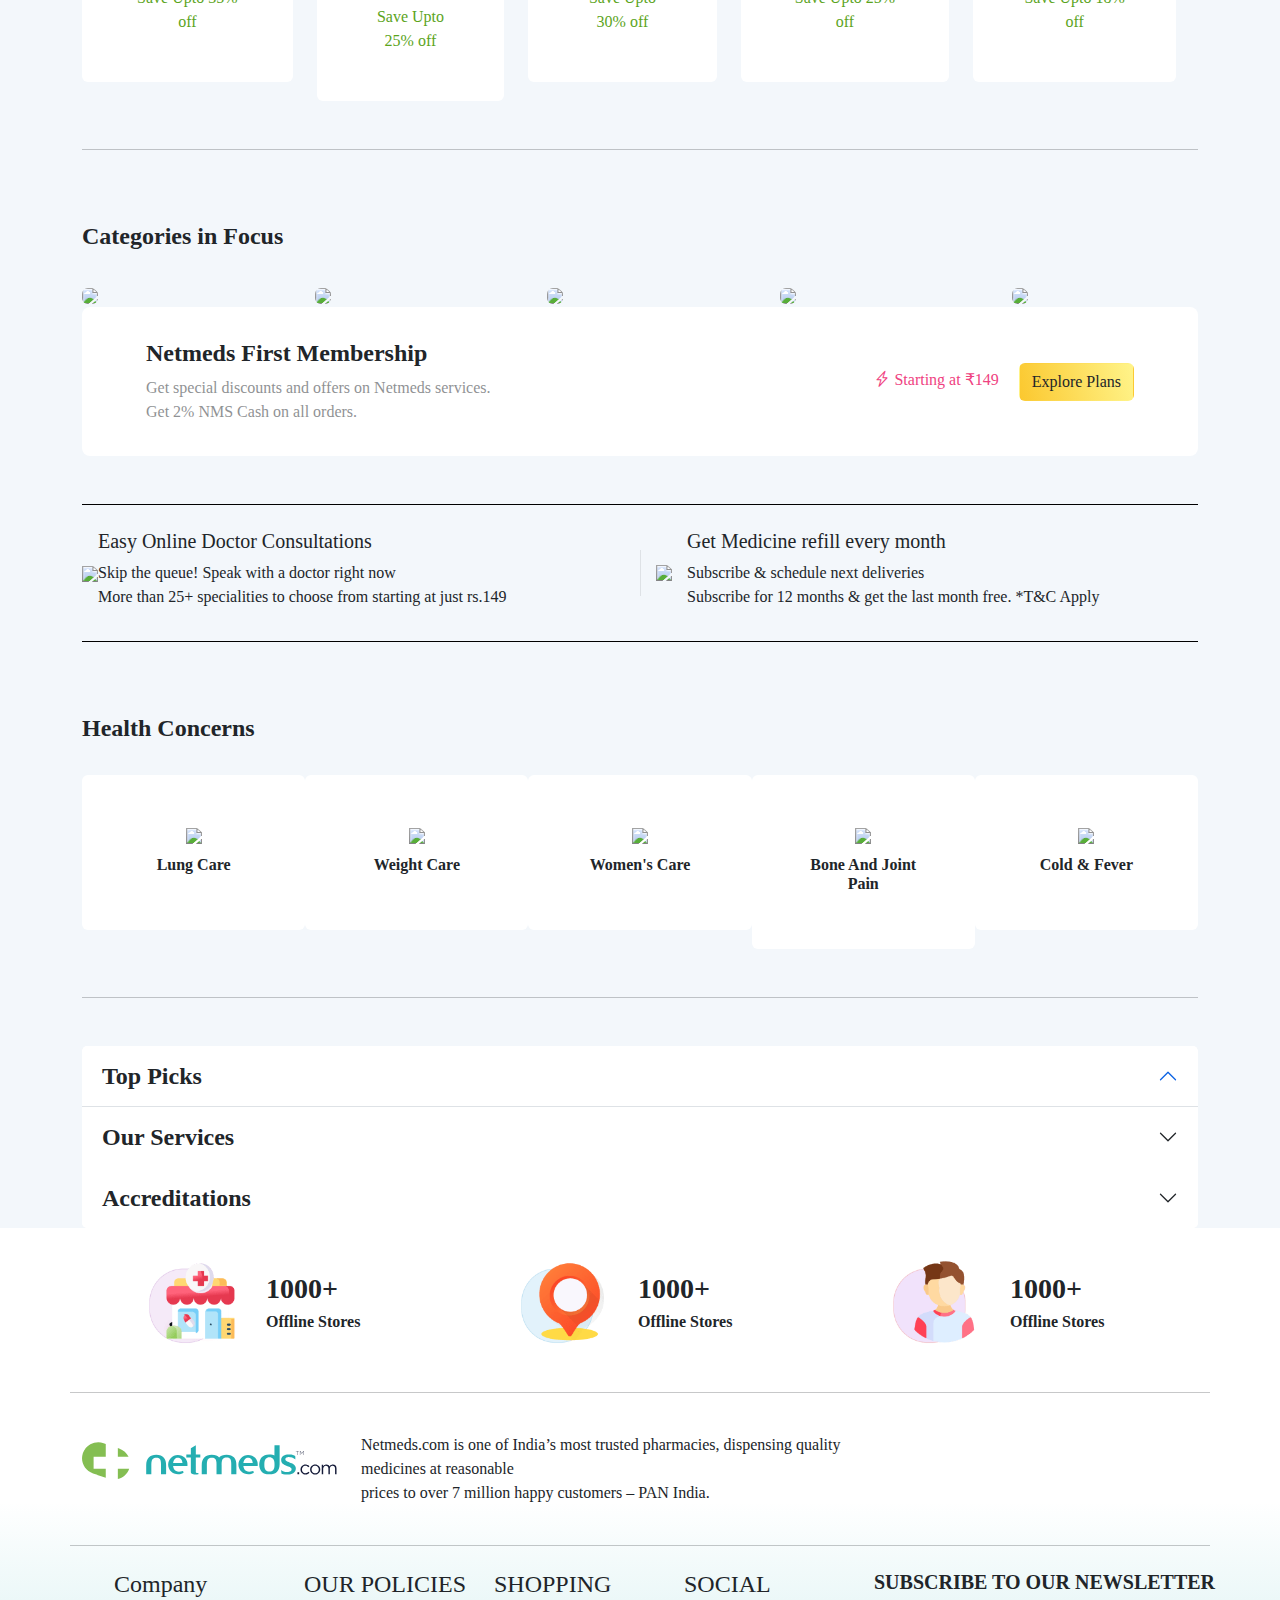
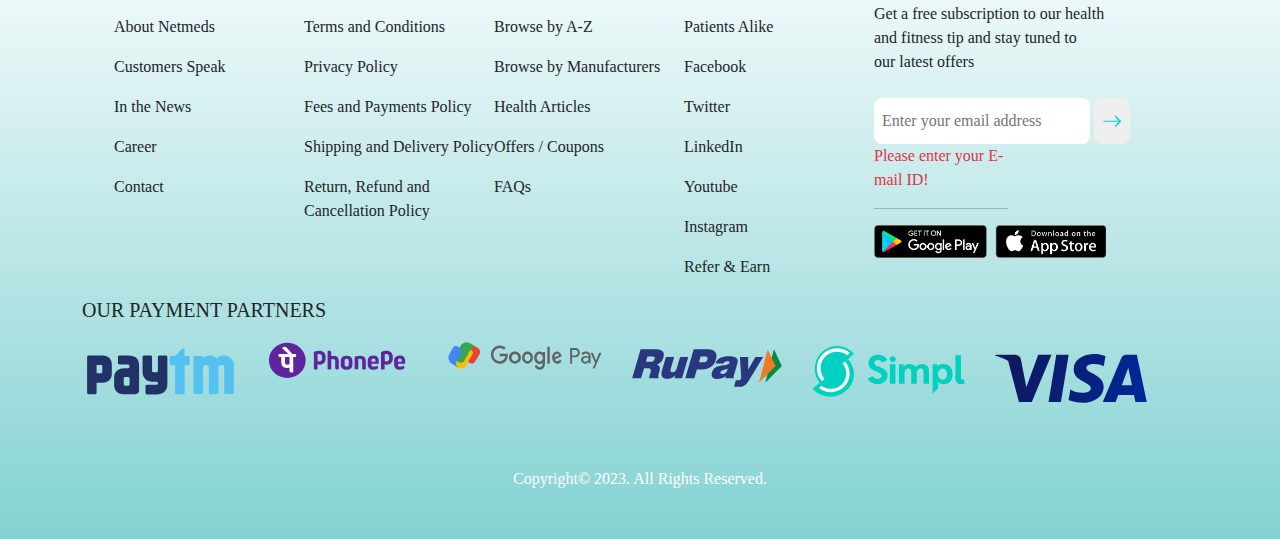
==== commit 5671004b: "fetch" ====
--- a/index.html
+++ b/index.html
@@ -19,8 +19,8 @@
 <body>
 
     <div id="nav">
-        
-    </div> 
+
+    </div>
 
     <div class="container">
         <div class="banner pt-5">
@@ -89,8 +89,7 @@
                                     class="w-75">
                             </div>
                             <div>
-                                <h5 class="card-title fw-semibold">Beauty <i
-                                        class="bi bi-arrow-right-short"></i> </h5>
+                                <h5 class="card-title fw-semibold">Beauty <i class="bi bi-arrow-right-short"></i> </h5>
                                 <p class="card-text">Save Upto 40% off</p>
                             </div>
                         </div>
@@ -106,8 +105,8 @@
                                     class="w-75">
                             </div>
                             <div>
-                                <h5 class="card-title fw-semibold">Wellness <i
-                                        class="bi bi-arrow-right-short"></i> </h5>
+                                <h5 class="card-title fw-semibold">Wellness <i class="bi bi-arrow-right-short"></i>
+                                </h5>
                                 <p class="card-text">Upto 80% off</p>
                             </div>
                         </div>
@@ -201,38 +200,38 @@
         <div id="carouselExampleSlidesOnly" class="carousel slide" data-bs-ride="carousel">
             <div class="carousel-inner">
                 <div class="carousel-item active">
-                    <div class="d-flex justify-content-evenly">
+                    <div class="d-flex mx-auto">
 
                         <div class=" col-lg-4 col-sm-3 col-xs-12 me-3">
                             <img src="https://www.netmeds.com/images/cms/aw_rbslider/slides/1692186204_Mini-banner_web.jpg"
-                                class="rounded">
+                                class="rounded ">
                         </div>
                         <div class=" col-lg-4 col-sm-3 col-xs-12 me-3">
                             <img src="https://www.netmeds.com/images/cms/aw_rbslider/slides/1689852884_Mini-banner_web_12.jpg"
-                                class="rounded">
+                                class="rounded ">
                         </div>
                         <div class=" col-lg-4 col-sm-3 col-xs-12 me-3">
                             <img src="https://mercury.akamaized.net/i/2b043d9dfe7b68083681e894a7df00c1_210920_0.jpg"
-                                class="rounded">
+                                class="rounded ">
                         </div>
                     </div>
                 </div>
                 <div class="carousel-item">
-                    <div class="d-flex justify-content-evenly">
+                    <div class="d-flex justify-content-between">
 
                         <div class=" col-lg-4 col-sm-3 col-xs-12 me-3">
                             <img src="https://mercury.akamaized.net/i/46653f00cb1b79cbceace51f677298ad_58490_0.jpg"
-                                class="rounded">
+                                class="rounded ">
                         </div>
 
                         <div class=" col-lg-4 col-sm-3 col-xs-12 me-3">
                             <img src="https://mercury.akamaized.net/i/77a125e53b4d97b7c338783c8287b8de_60164_0.jpg"
-                                class="rounded">
-                        </div>
-
-                        <div class=" col-lg-4 col-sm-3 col-xs-12">
+                                class="rounded ">
+                        </div>
+
+                        <div class=" col-lg-4 col-sm-3 col-xs-12 me-3">
                             <img src="https://mercury.akamaized.net/i/f4792b4f36f38e0c2574cf6d5948d662_58493_0.jpg"
-                                alt="">
+                                class="rounded ">
                         </div>
 
                     </div>
@@ -246,8 +245,77 @@
     <div class="container py-5">
         <div class="card">
             <div class="card-body">
-                <span class="red"><i class="bi bi-stopwatch"></i> 14h 09m 48s remaining</span>
-            </div>
+                <span class="red fw-semibold"><i class="bi bi-stopwatch"></i> 14h 09m 48s remaining</span>
+            </div>
+        </div>
+        <div class="bg-1">
+            <h1 class="fs-24 pt-4 pb-4 px-3 fw-bold text-light">Limited Time Deals</h1>
+
+            <div class="d-flex justify-content-end">
+                <div class=" col-xl-2 me-4">
+                    <div class="card" style="width: 14rem;">
+                        <img src="https://www.netmeds.com/images/product-v1/150x150/368144/2baconil_tts20_14mg_patch_7s_44132_0_2.jpg"
+                            class="mx-auto card-img-top w-50 object-fit" alt="...">
+                        <div class="card-body">
+                            <h5 class="card-title fs-16 fw-semibold">2baconil TTS20 14mg Patch 7'S</h5>
+                            <p class="fs-16 fw-semibold">₹ 640.64 </p>
+                            <p class="card-text fw-semibold">GET 20 % off</p>
+                            <a href="#" class="btn btn-bg1 text-light fw-bold w-100">ADD TO CART</a>
+                        </div>
+                    </div>
+                </div>
+                <div class=" col-xl-2 me-4">
+                    <div class="card" style="width: 14rem;">
+                        <img src="https://www.netmeds.com/images/product-v1/150x150/891392/2baconil_2_mg_chew_gum_icy_mint_10_s_0.jpg"
+                            class="mx-auto card-img-top w-50 object-fit" alt="...">
+                        <div class="card-body">
+                            <h5 class="card-title fs-16 fw-semibold">2baconil TTS20 14mg Patch 7'S</h5>
+                            <p class="fs-16 fw-semibold">₹ 640.64 </p>
+                            <p class="card-text fw-semibold">GET 20 % off</p>
+                            <a href="#" class="btn btn-bg1 text-light fw-bold w-100">ADD TO CART</a>
+                        </div>
+                    </div>
+                </div>
+                <div class=" col-xl-2 me-4">
+                    <div class="card" style="width: 14rem;">
+                        <img src="https://www.netmeds.com/images/product-v1/150x150/368144/2baconil_tts20_14mg_patch_7s_44132_0_2.jpg"
+                            class="mx-auto card-img-top w-50 object-fit" alt="...">
+                        <div class="card-body">
+                            <h5 class="card-title fs-16 fw-semibold">2baconil TTS20 14mg Patch 7'S</h5>
+                            <p class="fs-16 fw-semibold">₹ 640.64 </p>
+                            <p class="card-text fw-semibold">GET 20 % off</p>
+                            <a href="#" class="btn btn-bg1 text-light fw-bold w-100">ADD TO CART</a>
+                        </div>
+                    </div>
+                </div>
+                <div class=" col-xl-2 me-4">
+                    <div class="card" style="width: 14rem;">
+                        <img src="https://www.netmeds.com/images/product-v1/150x150/368144/2baconil_tts20_14mg_patch_7s_44132_0_2.jpg"
+                            class="mx-auto card-img-top w-50 object-fit" alt="...">
+                        <div class="card-body">
+                            <h5 class="card-title fs-16 fw-semibold">2baconil TTS20 14mg Patch 7'S</h5>
+                            <p class="fs-16 fw-semibold">₹ 640.64 </p>
+                            <p class="card-text fw-semibold">GET 20 % off</p>
+                            <a href="#" class="btn btn-bg1 text-light fw-bold w-100">ADD TO CART</a>
+                        </div>
+                    </div>
+                </div>
+                <div class=" col-xl-2 me-4">
+                    <div class="card" style="width: 14rem;">
+                        <img src="https://www.netmeds.com/images/product-v1/150x150/368144/2baconil_tts20_14mg_patch_7s_44132_0_2.jpg"
+                            class="mx-auto card-img-top w-50 object-fit" alt="...">
+                        <div class="card-body">
+                            <h5 class="card-title fs-16 fw-semibold">2baconil TTS20 14mg Patch 7'S</h5>
+                            <p class="fs-16 fw-semibold">₹ 640.64 </p>
+                            <p class="card-text fw-semibold">GET 20 % off</p>
+                            <a href="#" class="btn btn-bg1 text-light fw-bold w-100">ADD TO CART</a>
+                        </div>
+                    </div>
+                </div>
+
+            </div>
+
+            <hr class="my-5">
         </div>
     </div>
 
@@ -470,7 +538,7 @@
     <div class="container">
         <h1 class="fs-24 pt-4 pb-4 fw-bold">Health Concerns</h1>
 
-        <div class="d-flex justify-content-evenly">
+        <div class="d-flex justify-content-between">
             <div class="w-25">
                 <div class=" bg-white text-center p-5 rounded">
                     <img src="https://www.netmeds.com/images/cms/wysiwyg/category/v2/img/lung-care.jpg?v=1"
@@ -756,7 +824,7 @@
     </div>
 
     <div id="footer">
-        
+
     </div>
 
 </body>
--- a/style/index.css
+++ b/style/index.css
@@ -24,10 +24,10 @@
 
 }
 
-img{
-    object-fit: cover;
-    width: 100%;
+.bg-1{
+    background: url(https://www.netmeds.com/images/cms/section/images/1686050237_Watch_Image.png) no-repeat left bottom / 240px, linear-gradient(to bottom, rgb(255 255 255 / -2%), rgba(255, 255, 255, .4) 78%), linear-gradient(180deg, #ab1e24, #ab1e24);
 }
+
 
 *{
     margin: 0;
@@ -36,8 +36,17 @@
     outline: none;
 }
 
+img{
+    object-fit: cover;
+    width: 100%;
+}
+
 .btn-bg{
     background-image: linear-gradient(75deg,#fbc82f,#fff48a 100%),linear-gradient(to bottom,#0b1219,#0b1219);
+}
+
+.btn-bg1{
+    background-color: var(--header-bg);
 }
 
 .pink{
--- a/style/index.css
+++ b/style/index.css
@@ -24,10 +24,10 @@
 
 }
 
-img{
-    object-fit: cover;
-    width: 100%;
+.bg-1{
+    background: url(https://www.netmeds.com/images/cms/section/images/1686050237_Watch_Image.png) no-repeat left bottom / 240px, linear-gradient(to bottom, rgb(255 255 255 / -2%), rgba(255, 255, 255, .4) 78%), linear-gradient(180deg, #ab1e24, #ab1e24);
 }
+
 
 *{
     margin: 0;
@@ -36,8 +36,17 @@
     outline: none;
 }
 
+img{
+    object-fit: cover;
+    width: 100%;
+}
+
 .btn-bg{
     background-image: linear-gradient(75deg,#fbc82f,#fff48a 100%),linear-gradient(to bottom,#0b1219,#0b1219);
+}
+
+.btn-bg1{
+    background-color: var(--header-bg);
 }
 
 .pink{
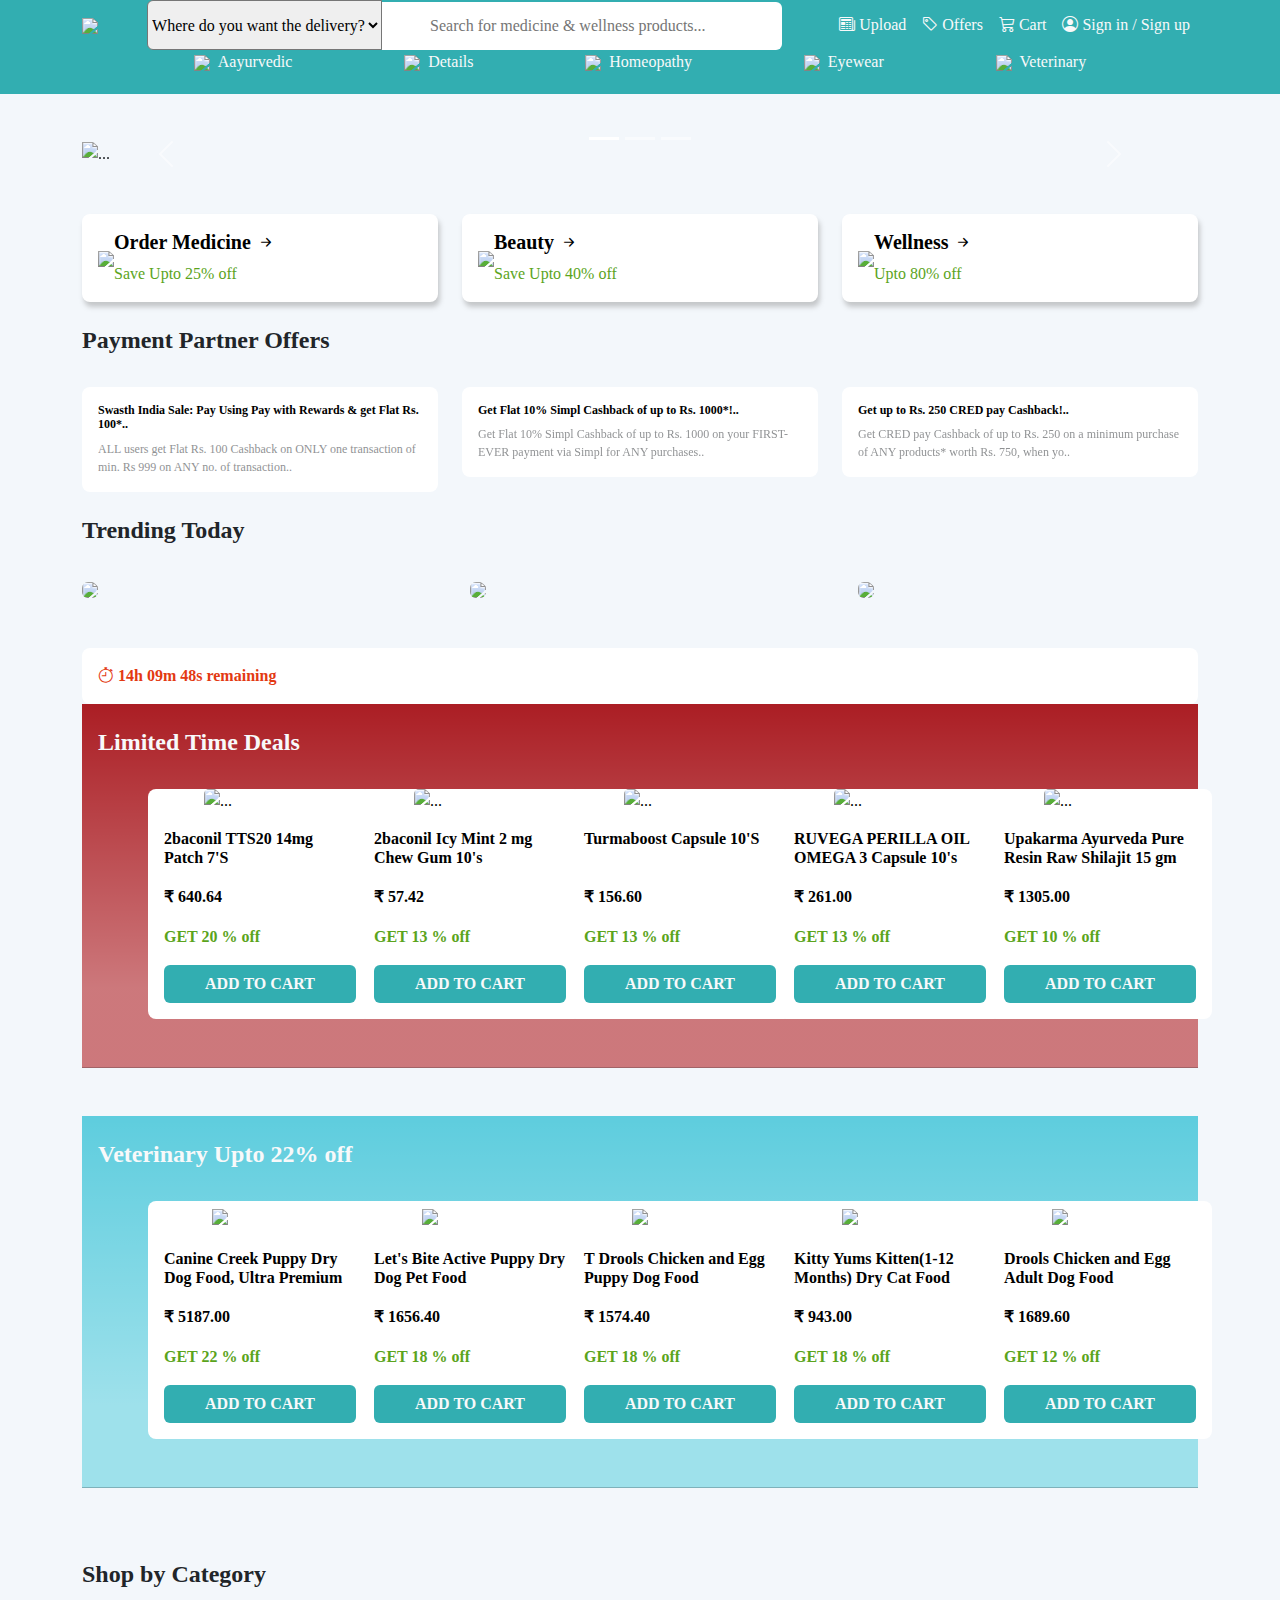
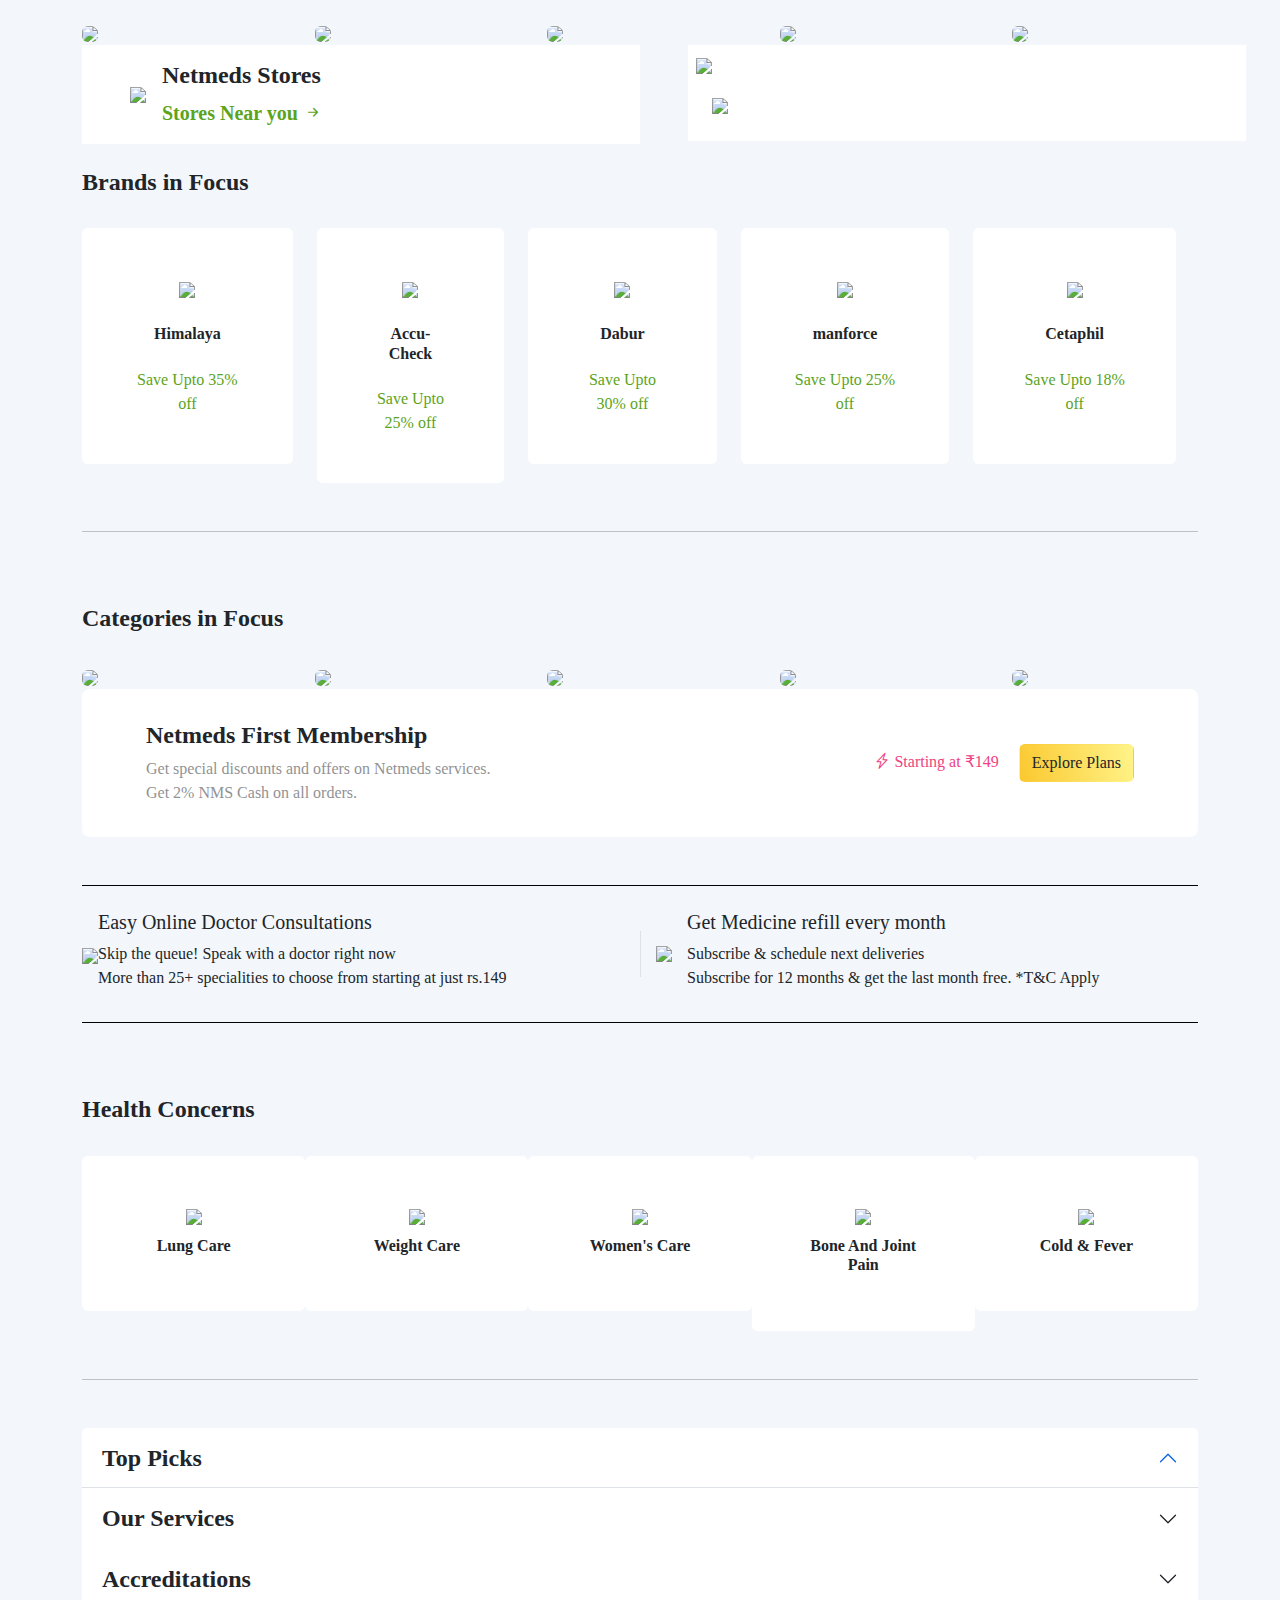
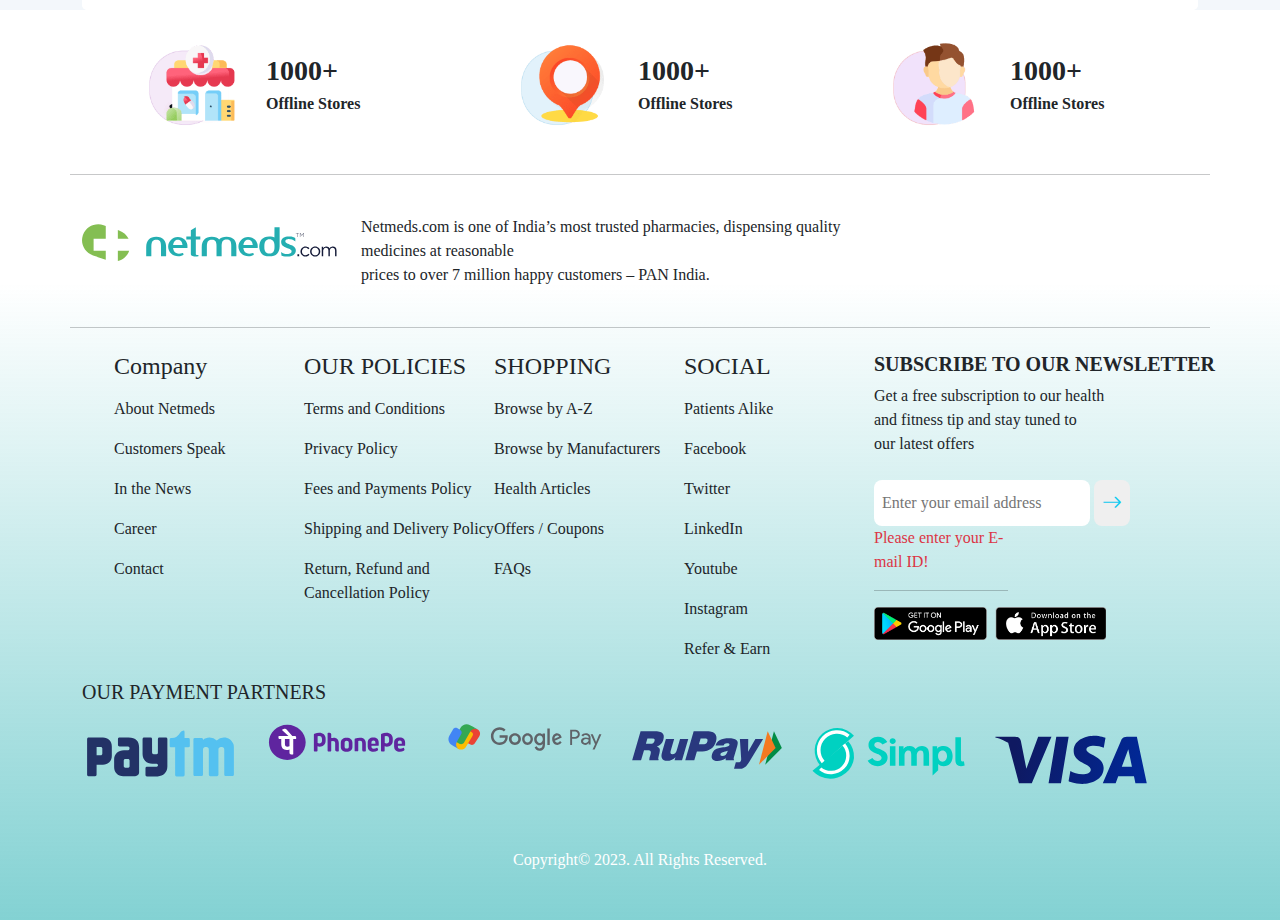
==== commit 65c41e49: "fetch" ====
--- a/index.html
+++ b/index.html
@@ -242,7 +242,7 @@
     </div>
 
 
-    <div class="container py-5">
+    <div class="container pt-5">
         <div class="card">
             <div class="card-body">
                 <span class="red fw-semibold"><i class="bi bi-stopwatch"></i> 14h 09m 48s remaining</span>
@@ -257,7 +257,7 @@
                         <img src="https://www.netmeds.com/images/product-v1/150x150/368144/2baconil_tts20_14mg_patch_7s_44132_0_2.jpg"
                             class="mx-auto card-img-top w-50 object-fit" alt="...">
                         <div class="card-body">
-                            <h5 class="card-title fs-16 fw-semibold">2baconil TTS20 14mg Patch 7'S</h5>
+                            <h5 class="card-title fs-16 fw-semibold" style="height: 3rem">2baconil TTS20 14mg Patch 7'S</h5>
                             <p class="fs-16 fw-semibold">₹ 640.64 </p>
                             <p class="card-text fw-semibold">GET 20 % off</p>
                             <a href="#" class="btn btn-bg1 text-light fw-bold w-100">ADD TO CART</a>
@@ -269,45 +269,117 @@
                         <img src="https://www.netmeds.com/images/product-v1/150x150/891392/2baconil_2_mg_chew_gum_icy_mint_10_s_0.jpg"
                             class="mx-auto card-img-top w-50 object-fit" alt="...">
                         <div class="card-body">
-                            <h5 class="card-title fs-16 fw-semibold">2baconil TTS20 14mg Patch 7'S</h5>
-                            <p class="fs-16 fw-semibold">₹ 640.64 </p>
-                            <p class="card-text fw-semibold">GET 20 % off</p>
+                            <h5 class="card-title fs-16 fw-semibold" style="height: 3rem"> 2baconil Icy Mint 2 mg Chew Gum 10's </h5>
+                            <p class="fs-16 fw-semibold">₹ 57.42 </p>
+                            <p class="card-text fw-semibold">GET 13 % off</p>
                             <a href="#" class="btn btn-bg1 text-light fw-bold w-100">ADD TO CART</a>
                         </div>
                     </div>
                 </div>
                 <div class=" col-xl-2 me-4">
                     <div class="card" style="width: 14rem;">
-                        <img src="https://www.netmeds.com/images/product-v1/150x150/368144/2baconil_tts20_14mg_patch_7s_44132_0_2.jpg"
+                        <img src="https://www.netmeds.com/images/product-v1/150x150/852538/turmaboost_capsule_10s_75691_0_1.jpg"
                             class="mx-auto card-img-top w-50 object-fit" alt="...">
                         <div class="card-body">
-                            <h5 class="card-title fs-16 fw-semibold">2baconil TTS20 14mg Patch 7'S</h5>
-                            <p class="fs-16 fw-semibold">₹ 640.64 </p>
-                            <p class="card-text fw-semibold">GET 20 % off</p>
+                            <h5 class="card-title fs-16 fw-semibold" style="height: 3rem"> Turmaboost Capsule 10'S </h5>
+                            <p class="fs-16 fw-semibold">₹ 156.60 </p>
+                            <p class="card-text fw-semibold">GET 13 % off</p>
                             <a href="#" class="btn btn-bg1 text-light fw-bold w-100">ADD TO CART</a>
                         </div>
                     </div>
                 </div>
                 <div class=" col-xl-2 me-4">
                     <div class="card" style="width: 14rem;">
-                        <img src="https://www.netmeds.com/images/product-v1/150x150/368144/2baconil_tts20_14mg_patch_7s_44132_0_2.jpg"
+                        <img src="https://www.netmeds.com/images/product-v1/150x150/899309/ruvega_perilla_oil_omega_3_capsule_10s_100886_0_1.jpg"
                             class="mx-auto card-img-top w-50 object-fit" alt="...">
                         <div class="card-body">
-                            <h5 class="card-title fs-16 fw-semibold">2baconil TTS20 14mg Patch 7'S</h5>
-                            <p class="fs-16 fw-semibold">₹ 640.64 </p>
-                            <p class="card-text fw-semibold">GET 20 % off</p>
+                            <h5 class="card-title fs-16 fw-semibold" style="height: 3rem"> RUVEGA PERILLA OIL OMEGA 3 Capsule 10's </h5>
+                            <p class="fs-16 fw-semibold">₹ 261.00 </p>
+                            <p class="card-text fw-semibold">GET 13 % off</p>
                             <a href="#" class="btn btn-bg1 text-light fw-bold w-100">ADD TO CART</a>
                         </div>
                     </div>
                 </div>
                 <div class=" col-xl-2 me-4">
                     <div class="card" style="width: 14rem;">
-                        <img src="https://www.netmeds.com/images/product-v1/150x150/368144/2baconil_tts20_14mg_patch_7s_44132_0_2.jpg"
+                        <img src="https://www.netmeds.com/images/product-v1/150x150/891035/upakarma_ayurveda_pure_resin_raw_shilajit_15_gm_0.jpg"
                             class="mx-auto card-img-top w-50 object-fit" alt="...">
                         <div class="card-body">
-                            <h5 class="card-title fs-16 fw-semibold">2baconil TTS20 14mg Patch 7'S</h5>
-                            <p class="fs-16 fw-semibold">₹ 640.64 </p>
-                            <p class="card-text fw-semibold">GET 20 % off</p>
+                            <h5 class="card-title fs-16 fw-semibold" style="height: 3rem"> Upakarma Ayurveda Pure Resin Raw Shilajit 15 gm </h5>
+                            <p class="fs-16 fw-semibold">₹ 1305.00 </p>
+                            <p class="card-text fw-semibold">GET 10 % off</p>
+                            <a href="#" class="btn btn-bg1 text-light fw-bold w-100">ADD TO CART</a>
+                        </div>
+                    </div>
+                </div>
+
+            </div>
+
+            <hr class="my-5">
+        </div>
+    </div>
+
+    <div class="container">
+        <div class="bg-2">
+            <h1 class="fs-24 pt-4 pb-4 px-3 fw-bold text-light">Veterinary Upto 22% off</h1>
+
+            <div class="d-flex justify-content-end">
+                <div class=" col-xl-2 me-4">
+                    <div class="card" style="width: 14rem;">
+                        <img src="https://www.netmeds.com/images/product-v1/150x150/1066453/canine_creek_puppy_dry_dog_food_ultra_premium_12_5kg_1kg_extra_free_inside_13500_gm_496783_0_0.jpg"
+                            class="mx-auto card-img-top w-50 p-2 object-fit">
+                        <div class="card-body">
+                            <h5 class="card-title fs-16 fw-semibold" style="height: 3rem"> Canine Creek Puppy Dry Dog Food, Ultra Premium</h5>
+                            <p class="fs-16 fw-semibold">₹ 5187.00 </p>
+                            <p class="card-text fw-semibold">GET 22 % off</p>
+                            <a href="#" class="btn btn-bg1 text-light fw-bold w-100">ADD TO CART</a>
+                        </div>
+                    </div>
+                </div>
+                <div class=" col-xl-2 me-4">
+                    <div class="card" style="width: 14rem;">
+                        <img src="https://www.netmeds.com/images/product-v1/150x150/1084293/lets_bite_active_puppy_dry_dog_pet_food_with_real_chicken_egg_chicken_liver_extra_free_1kg_10_kg_538658_0_1.jpg"
+                            class="mx-auto card-img-top w-50 p-2 object-fit">
+                        <div class="card-body">
+                            <h5 class="card-title fs-16 fw-semibold" style="height: 3rem"> Let's Bite Active Puppy Dry Dog Pet Food  </h5>
+                            <p class="fs-16 fw-semibold">₹ 1656.40 </p>
+                            <p class="card-text fw-semibold">GET 18 % off</p>
+                            <a href="#" class="btn btn-bg1 text-light fw-bold w-100">ADD TO CART</a>
+                        </div>
+                    </div>
+                </div>
+                <div class=" col-xl-2 me-4">
+                    <div class="card" style="width: 14rem;">
+                        <img src="https://www.netmeds.com/images/product-v1/150x150/1084115/drools_chicken_and_egg_puppy_dog_food_with_free_calcium_milkbone_190_gm_3_kg_538055_0_0.jpg"
+                            class="mx-auto card-img-top w-50 p-2 object-fit">
+                        <div class="card-body">
+                            <h5 class="card-title fs-16 fw-semibold" style="height: 3rem"> T Drools Chicken and Egg Puppy Dog Food </h5>
+                            <p class="fs-16 fw-semibold">₹ 1574.40 </p>
+                            <p class="card-text fw-semibold">GET 18 % off</p>
+                            <a href="#" class="btn btn-bg1 text-light fw-bold w-100">ADD TO CART</a>
+                        </div>
+                    </div>
+                </div>
+                <div class=" col-xl-2 me-4">
+                    <div class="card" style="width: 14rem;">
+                        <img src="https://www.netmeds.com/images/product-v1/150x150/1066444/kitty_yums_kitten1_12_months_dry_cat_food_ocean_fish_3000_gm_496714_0_0.jpg"
+                            class="mx-auto card-img-top w-50 p-2 object-fit">
+                        <div class="card-body">
+                            <h5 class="card-title fs-16 fw-semibold" style="height: 3rem">  Kitty Yums Kitten(1-12 Months) Dry Cat Food </h5>
+                            <p class="fs-16 fw-semibold">₹ 943.00 </p>
+                            <p class="card-text fw-semibold">GET 18 % off</p>
+                            <a href="#" class="btn btn-bg1 text-light fw-bold w-100">ADD TO CART</a>
+                        </div>
+                    </div>
+                </div>
+                <div class=" col-xl-2 me-4">
+                    <div class="card" style="width: 14rem;">
+                        <img src="https://www.netmeds.com/images/product-v1/150x150/1084114/drools_chicken_and_egg_adult_dog_food_with_free_calcium_milkbone_190_gm_3_kg_538052_0_0.jpg"
+                            class="mx-auto card-img-top w-50 p-2 object-fit">
+                        <div class="card-body">
+                            <h5 class="card-title fs-16 fw-semibold" style="height: 3rem">  Drools Chicken and Egg Adult Dog Food </h5>
+                            <p class="fs-16 fw-semibold">₹ 1689.60 </p>
+                            <p class="card-text fw-semibold">GET 12 % off</p>
                             <a href="#" class="btn btn-bg1 text-light fw-bold w-100">ADD TO CART</a>
                         </div>
                     </div>
--- a/style/index.css
+++ b/style/index.css
@@ -26,6 +26,10 @@
 
 .bg-1{
     background: url(https://www.netmeds.com/images/cms/section/images/1686050237_Watch_Image.png) no-repeat left bottom / 240px, linear-gradient(to bottom, rgb(255 255 255 / -2%), rgba(255, 255, 255, .4) 78%), linear-gradient(180deg, #ab1e24, #ab1e24);
+}
+
+.bg-2{
+    background: url(https://www.netmeds.com/images/cms/section/images/1687239239_Money_Image.png) no-repeat left bottom / 240px, linear-gradient(to bottom, rgb(255 255 255 / -2%), rgba(255, 255, 255, .4) 78%), linear-gradient(180deg, #5ECDDE, #5ECDDE);
 }
 
 
--- a/style/index.css
+++ b/style/index.css
@@ -26,6 +26,10 @@
 
 .bg-1{
     background: url(https://www.netmeds.com/images/cms/section/images/1686050237_Watch_Image.png) no-repeat left bottom / 240px, linear-gradient(to bottom, rgb(255 255 255 / -2%), rgba(255, 255, 255, .4) 78%), linear-gradient(180deg, #ab1e24, #ab1e24);
+}
+
+.bg-2{
+    background: url(https://www.netmeds.com/images/cms/section/images/1687239239_Money_Image.png) no-repeat left bottom / 240px, linear-gradient(to bottom, rgb(255 255 255 / -2%), rgba(255, 255, 255, .4) 78%), linear-gradient(180deg, #5ECDDE, #5ECDDE);
 }
 
 
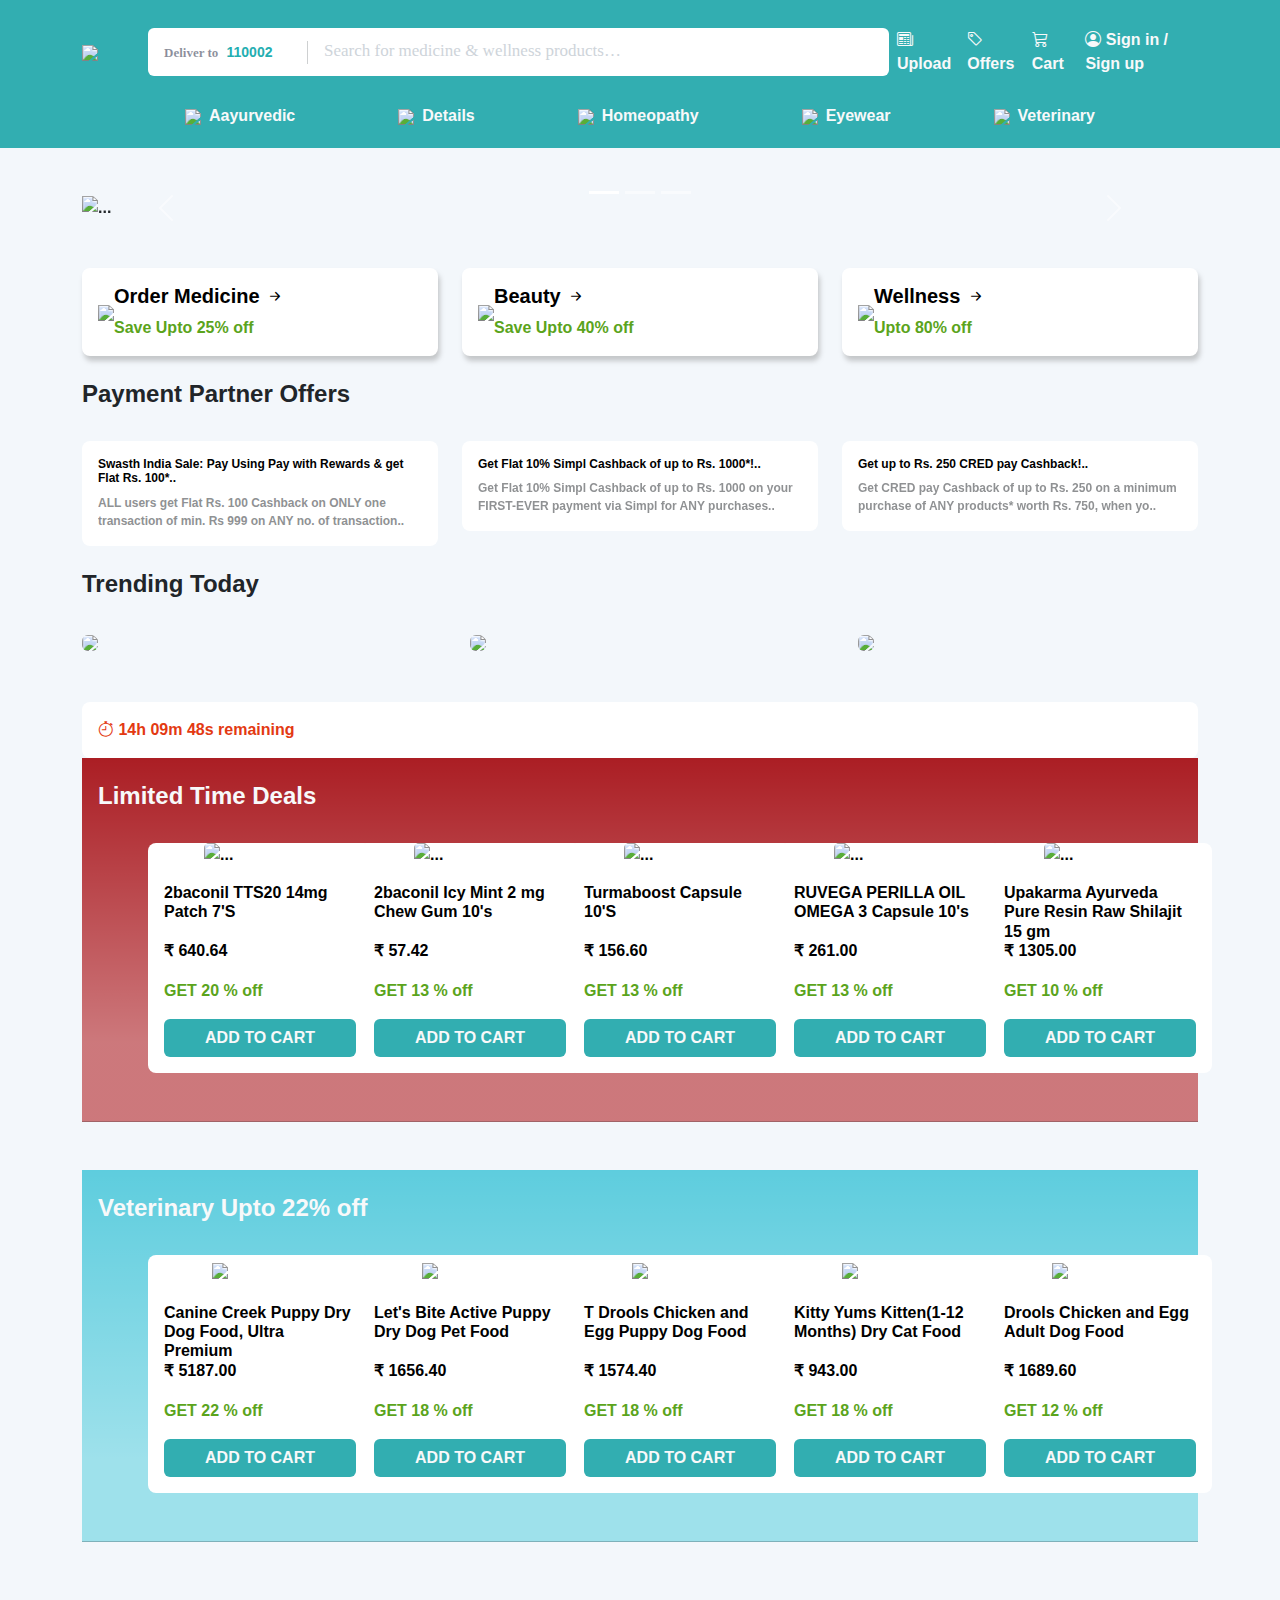
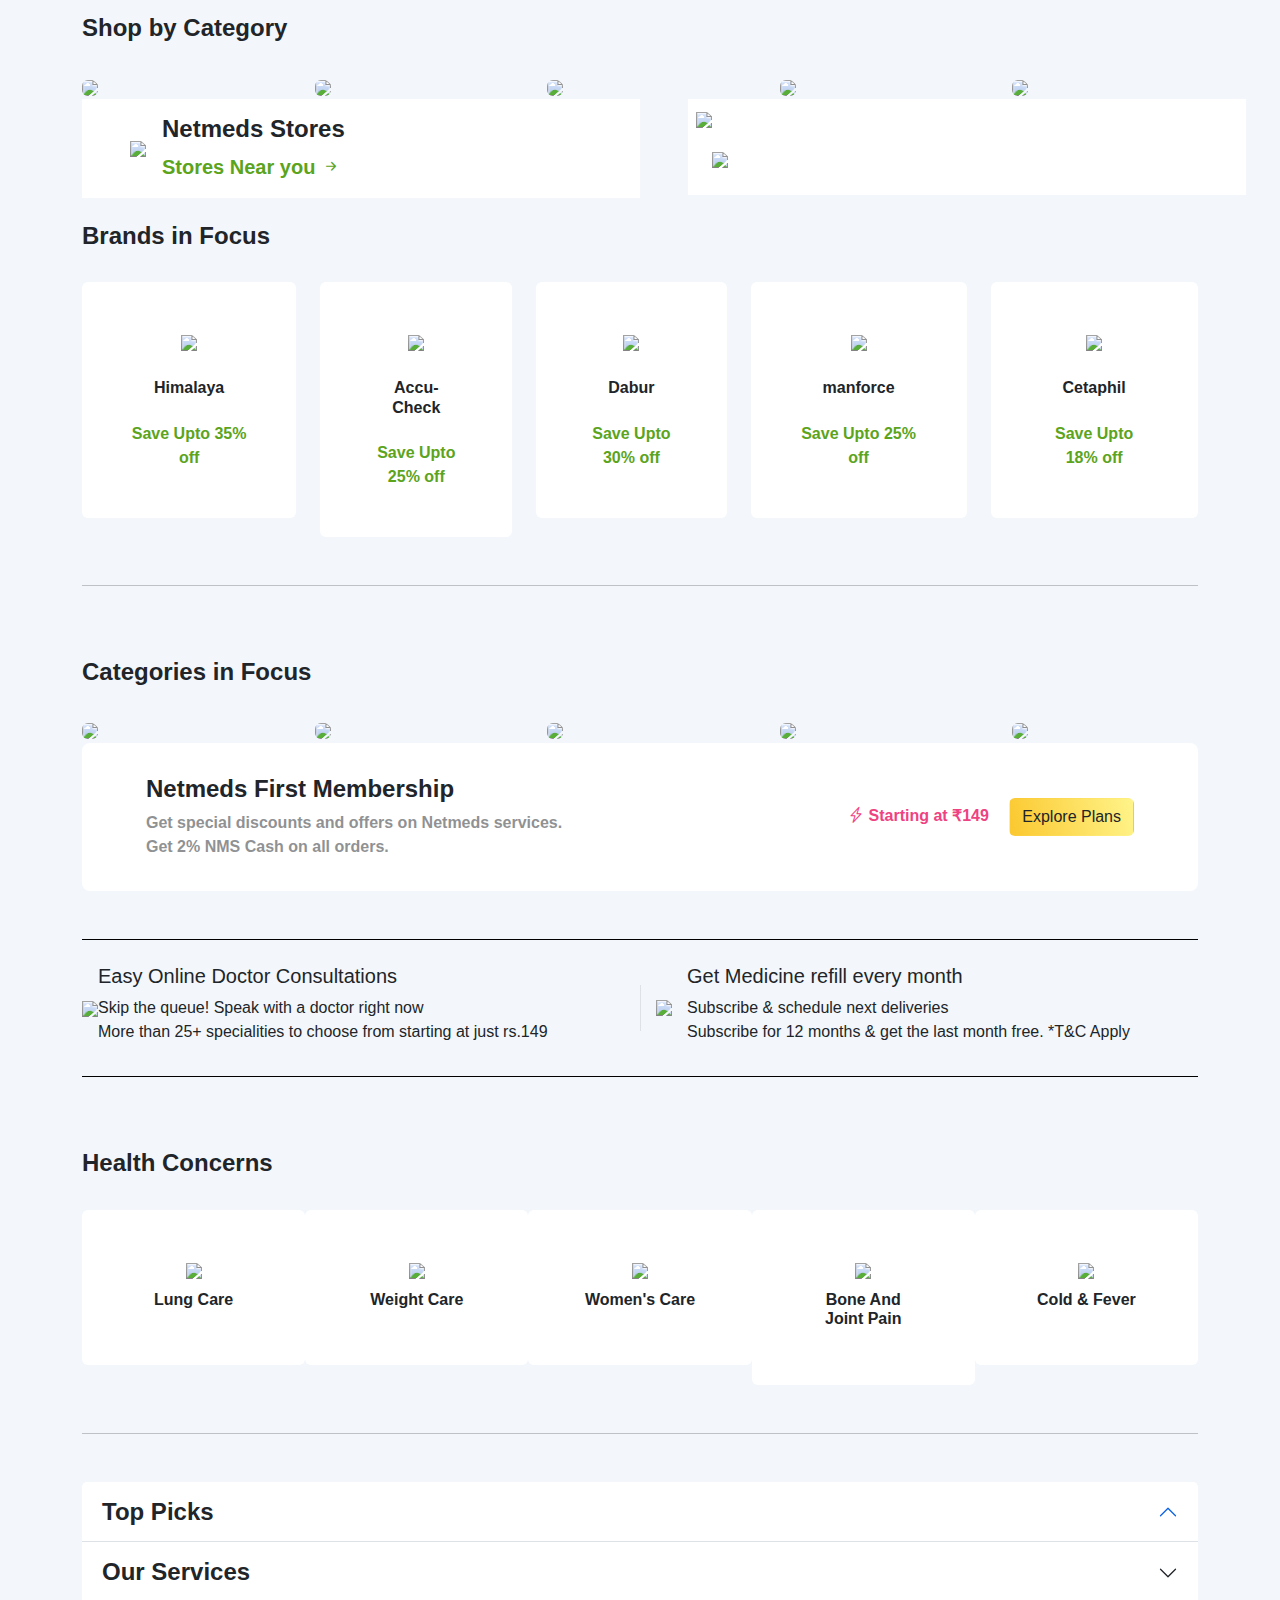
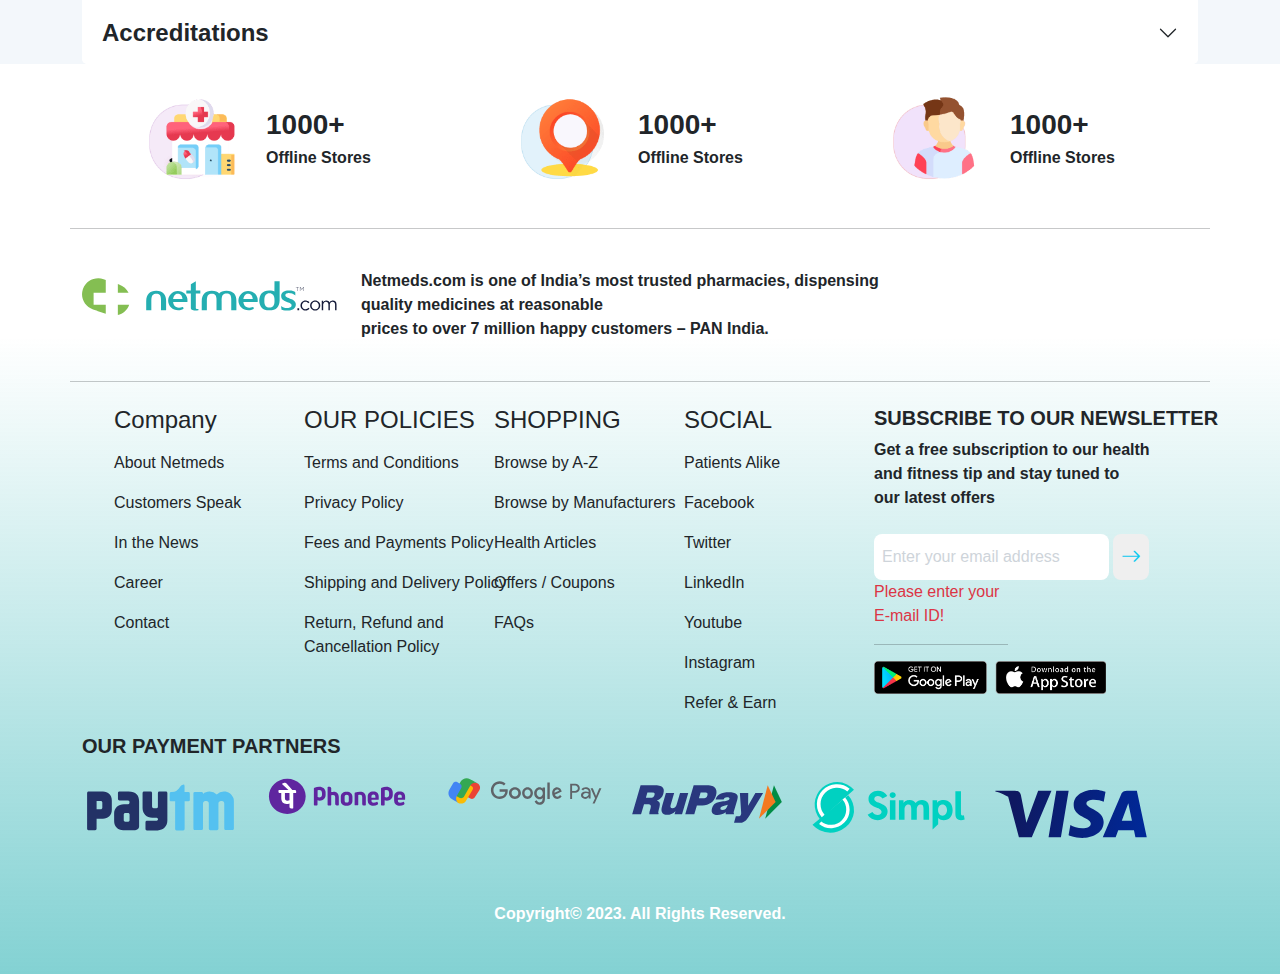
==== commit 8c9c4f8f: "fetch" ====
--- a/index.html
+++ b/index.html
@@ -10,6 +10,7 @@
     <link rel="stylesheet" href="style/footer.css">
     <link rel="stylesheet" href="style/all.min.css">
     <link rel="stylesheet" href="style/fonts.css">
+    <link rel="stylesheet" href="style/signup.css">
     <link rel="stylesheet" href="style/index.css">
     <link rel="stylesheet" href="https://cdn.jsdelivr.net/npm/bootstrap-icons@1.10.5/font/bootstrap-icons.css">
     <link rel="stylesheet" href="style/bootstrap.min.css">
--- a/style/signup.css
+++ b/style/signup.css
@@ -0,0 +1,168 @@
+
+* {
+    font-family: "Lato", sans-serif;
+    font-weight: bold;
+  }
+  body {
+    background-color: #e3e7eb;
+  }
+  
+  #box {
+    width: 976px;
+    height: 528px;
+    display: flex;
+    margin: auto;
+    margin-top: 40px;
+  }
+  #box1 {
+    width: 580px;
+    height: 528px;
+    border-radius: 14px 0px 0px 14px;
+    background-color: white;
+  }
+  #box1 > img {
+    border-radius: 14px 0px 0px 14px;
+  }
+  #box2 {
+    width: 488px;
+    height: 528px;
+    background-color: white;
+    border-radius: 14px;
+    border-radius: 0px 14px 14px 0px;
+  }
+  #box2 h2{
+    padding: 0;
+    margin: 0 0 8px;
+    font-family: 'Lato';
+    font-size: 25px;
+    color: #151b39;
+    font-weight: 700;
+    padding-top: 40px;
+  }
+ 
+  .f-1{
+    text-align: center;
+    padding-top: 10px;
+  }
+  .f-1 p{
+    font-size: 14px;
+    color: rgba(21,27,57,.6);
+    font-weight: 500;
+  }
+  .f-1 p a{
+    color: #ef4281;
+    text-decoration: none;
+    font-weight: 500;
+  }
+  .form-group label {
+    display: block;
+    font-size: 13px;
+    color: #24aeb1;
+    text-transform: uppercase;
+    padding-top: 10px;
+  }
+.p-1{
+  padding-top: 20px !important;
+}
+  .form-group input{
+    border-bottom: 2px solid rgba(21,27,57,.04);
+    font-size: 16px;
+    color: #151b39;
+    padding: 3px 0;
+    margin: 0;
+    border-top: 0px;
+    border-left: 0px;
+    border-right: 0px;
+    width: 360px;
+    background-color: transparent;
+    outline: none;
+  }
+  input::placeholder{
+    color: #ced4da;
+    font-weight: 500;
+  }
+#sub input{
+  background: #24aeb1;
+    font-family: LatoBold;
+    font-size: 14px;
+    color: #fff;
+    border-radius: 4px;
+    box-shadow: none!important;
+    letter-spacing: 1px;
+    text-transform: uppercase;
+    font-family: 'lato';
+    margin-top: 17px !important;
+    padding: 12px 6px;
+    width:86%;
+    height: 100%;
+    margin: 0;
+    border: 0;
+    cursor: pointer;
+}
+
+
+.align-items-center {
+  align-items: center;
+}
+
+
+header{
+  padding: 20px;
+  background-color:#24aeb1;
+}
+.logo img{
+  width: 168px;
+}
+.deliver{
+  width: 141px;
+  height: 48px;
+  float: left;
+  background: #fff;
+  border-radius: 6px 0 0 6px;
+  margin-left: 50px;
+}
+.deliver-1{
+  padding: 0 0 0 16px;
+  position: relative;
+  font-family: Lato;
+  font-size: 13px;
+  color: rgba(21,27,57,.5);
+  line-height: 22px;
+  width: 160px;
+  border-right: 1px solid rgba(11,18,25,.2);
+  margin: 13px 0;
+  z-index: 1;
+}
+.deliver-1 span{
+  color: #24aeb1;
+  font-weight: 700;
+  font-size: 14px;
+  padding-left: 5px;
+}
+form input{
+  background: #fff;
+  border: 0;
+  border-radius: 0 6px 6px 0;
+  font-family: Lato;
+  font-size: 14px;
+  color: #151b39;
+  height: 48px;
+  padding: 0 15px 0 35px;
+  width: 600px;
+  outline: none;
+}
+form input::placeholder{
+  font-size: 17px;
+  font-weight: 400;
+}
+header .upload,header .cart{
+  padding-left: 55px;
+}
+.upload img,.cart img{
+  padding-right: 6px;
+}
+.upload h5,.cart h5{
+  color: white;
+  padding-top: 9px;
+  font-size: 17px;
+}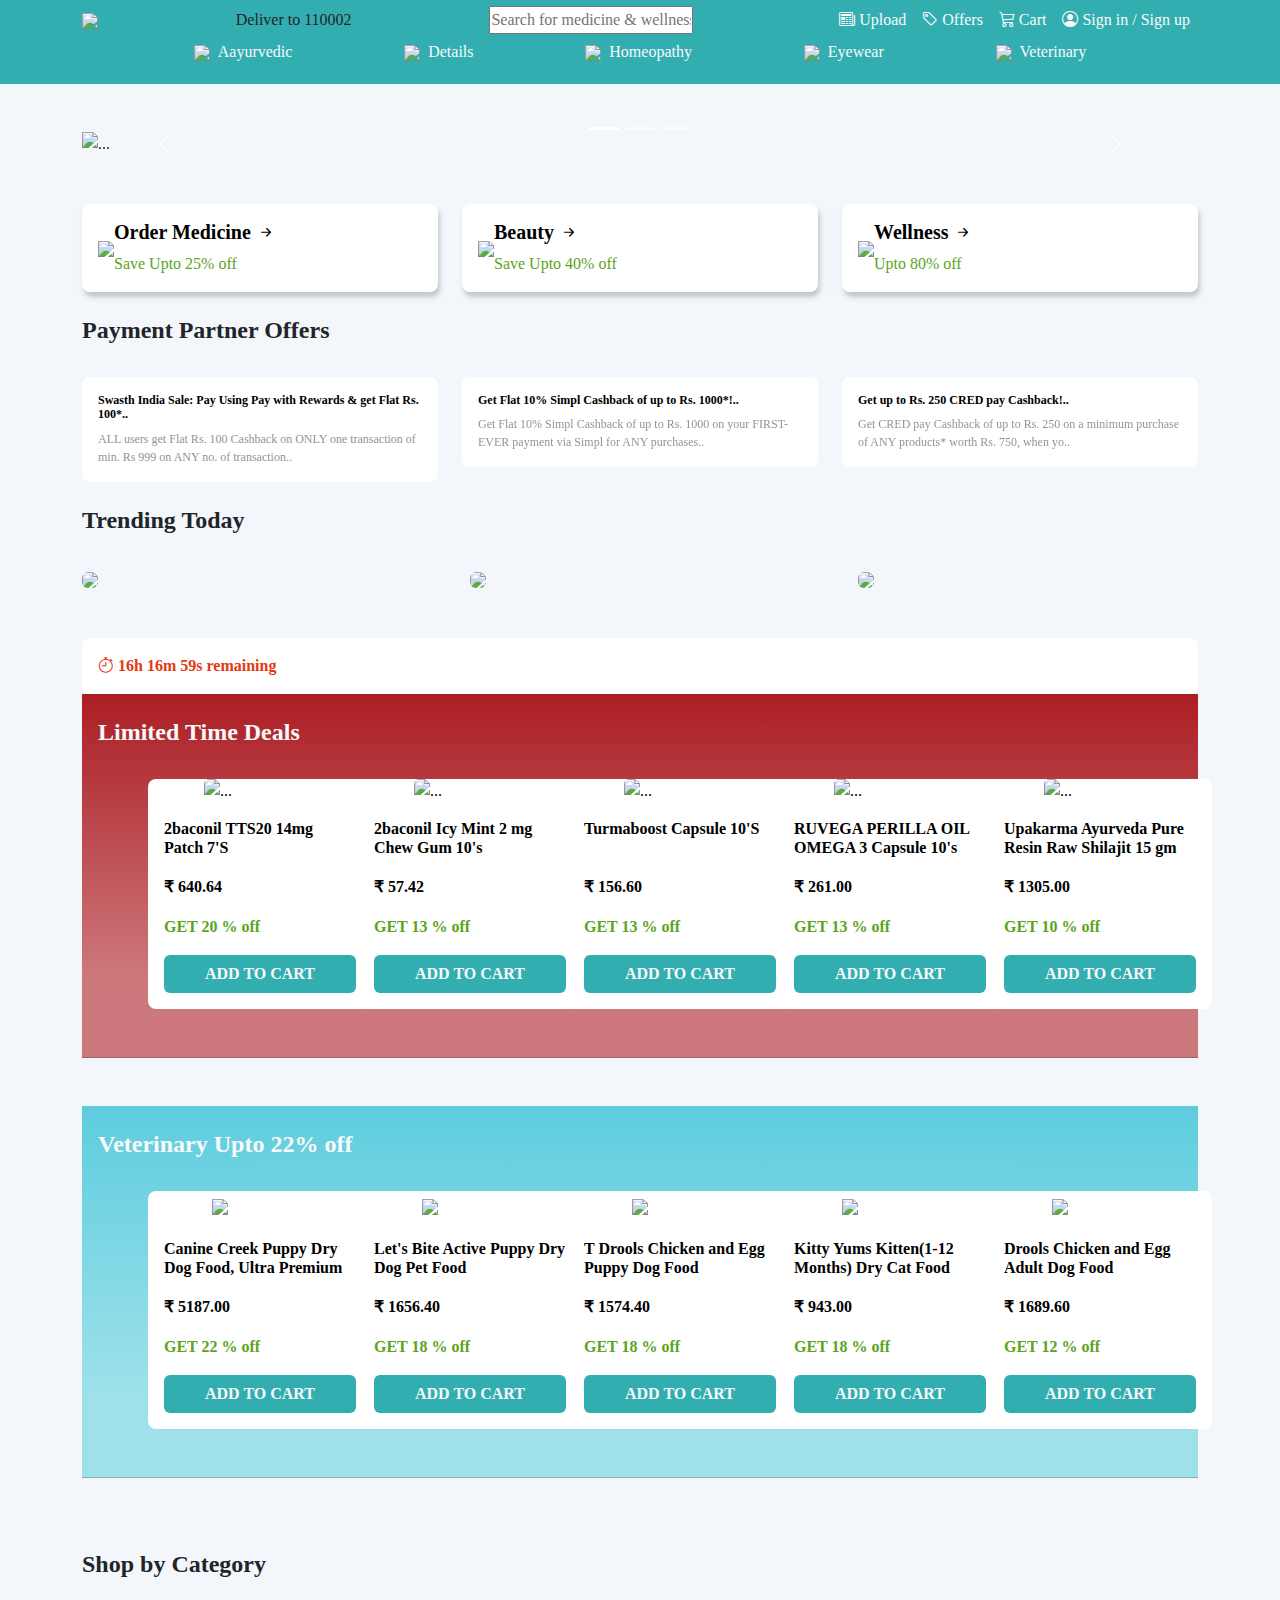
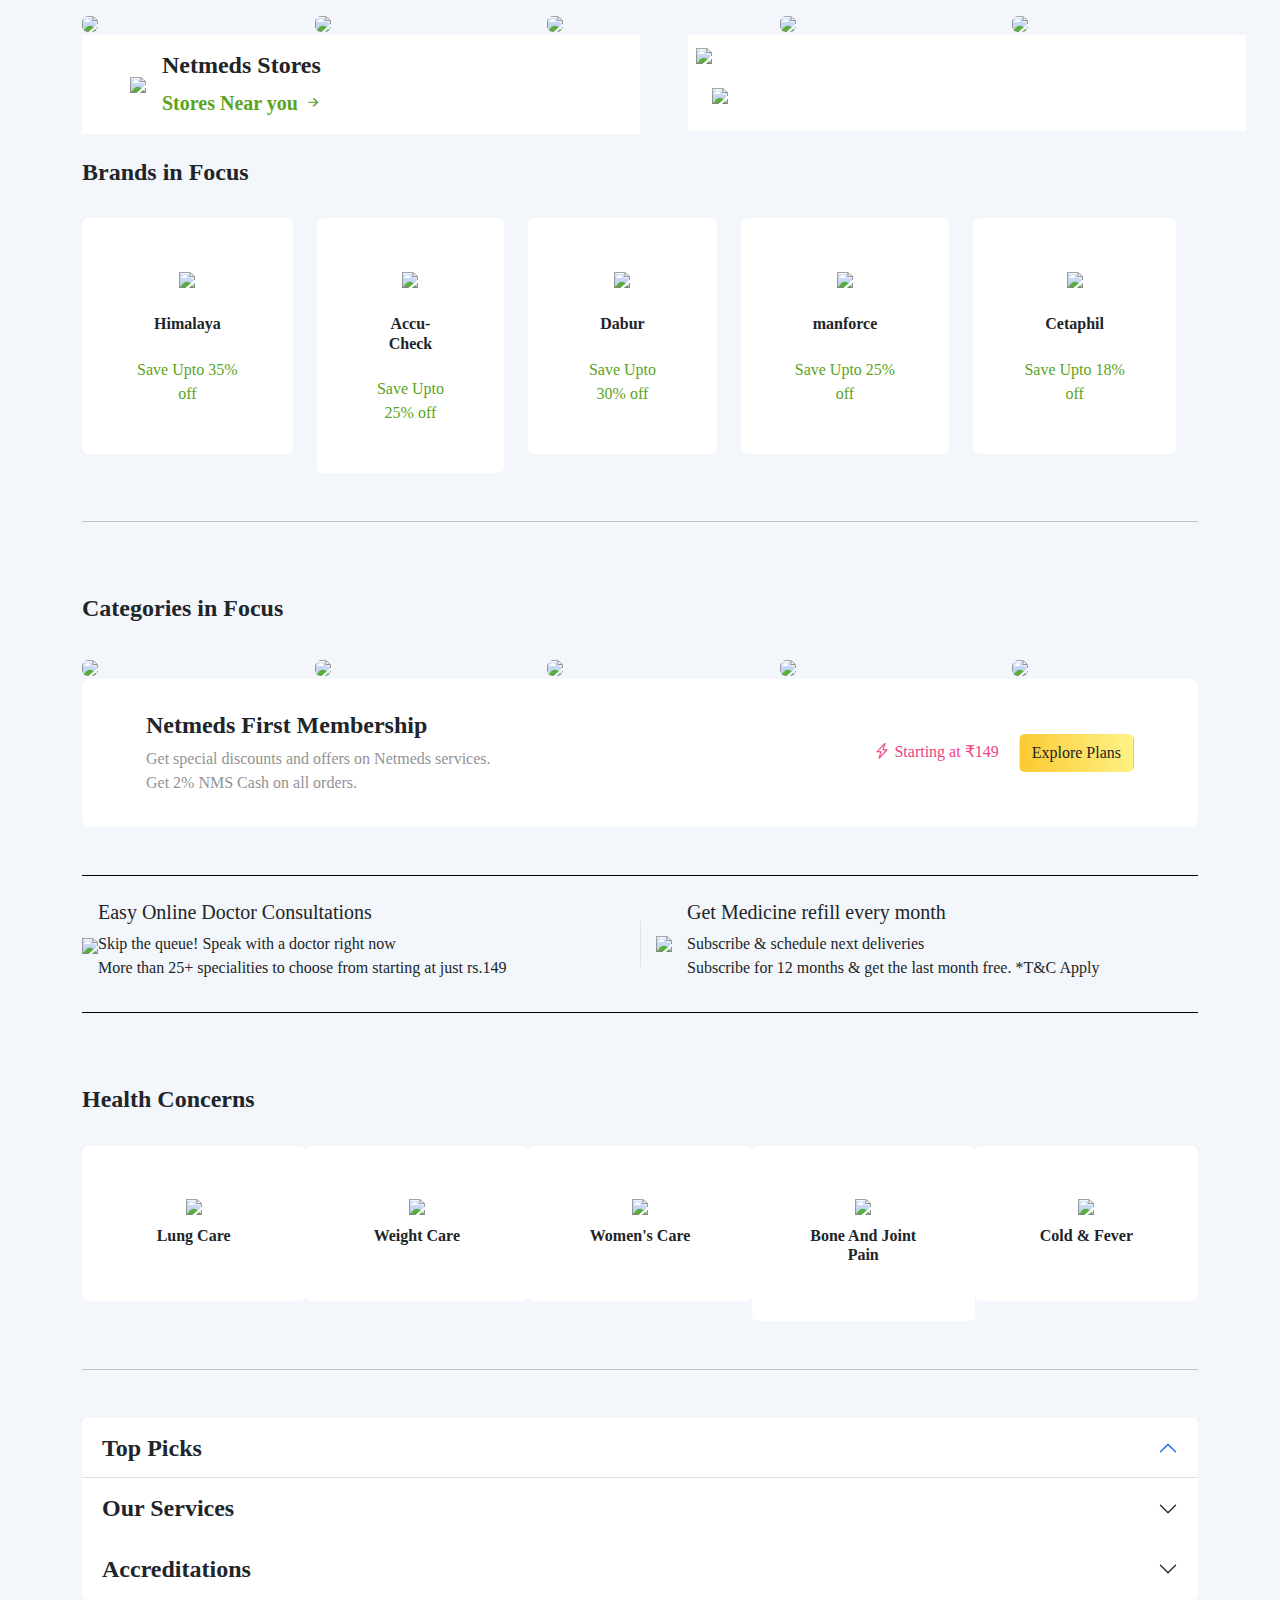
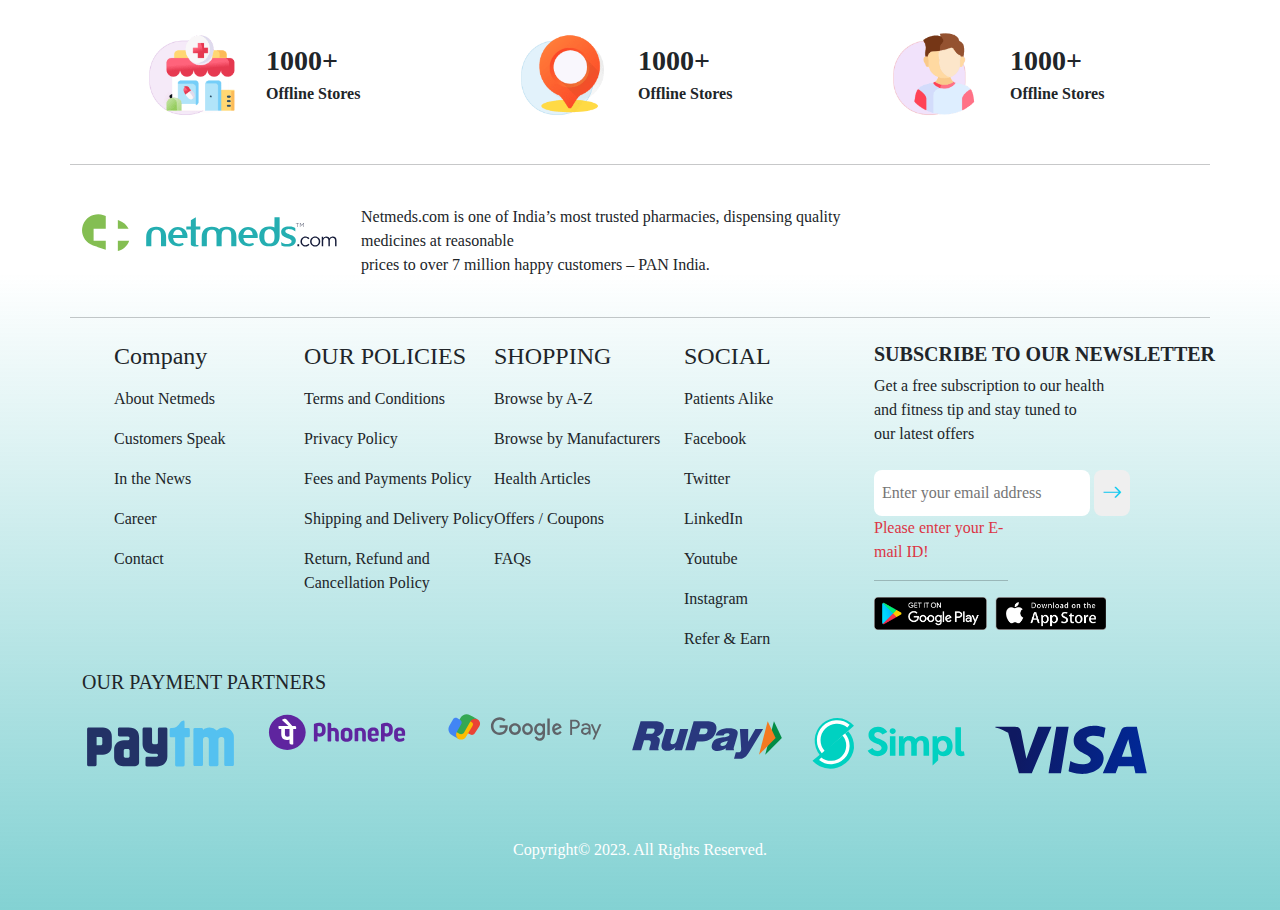
==== commit 4c4a5451: "count" ====
--- a/index.html
+++ b/index.html
@@ -10,8 +10,6 @@
     <link rel="stylesheet" href="style/footer.css">
     <link rel="stylesheet" href="style/all.min.css">
     <link rel="stylesheet" href="style/fonts.css">
-    <link rel="stylesheet" href="style/signup.css">
-    <link rel="stylesheet" href="style/index.css">
     <link rel="stylesheet" href="https://cdn.jsdelivr.net/npm/bootstrap-icons@1.10.5/font/bootstrap-icons.css">
     <link rel="stylesheet" href="style/bootstrap.min.css">
     <link rel="stylesheet" href="style/index.css">
@@ -246,7 +244,7 @@
     <div class="container pt-5">
         <div class="card">
             <div class="card-body">
-                <span class="red fw-semibold"><i class="bi bi-stopwatch"></i> 14h 09m 48s remaining</span>
+                <div class="red fw-semibold"><i class="bi bi-stopwatch"></i> <span id="c1">16</span>h <span id="c2">16</span>m <span id="c3">59</span>s remaining</div>
             </div>
         </div>
         <div class="bg-1">
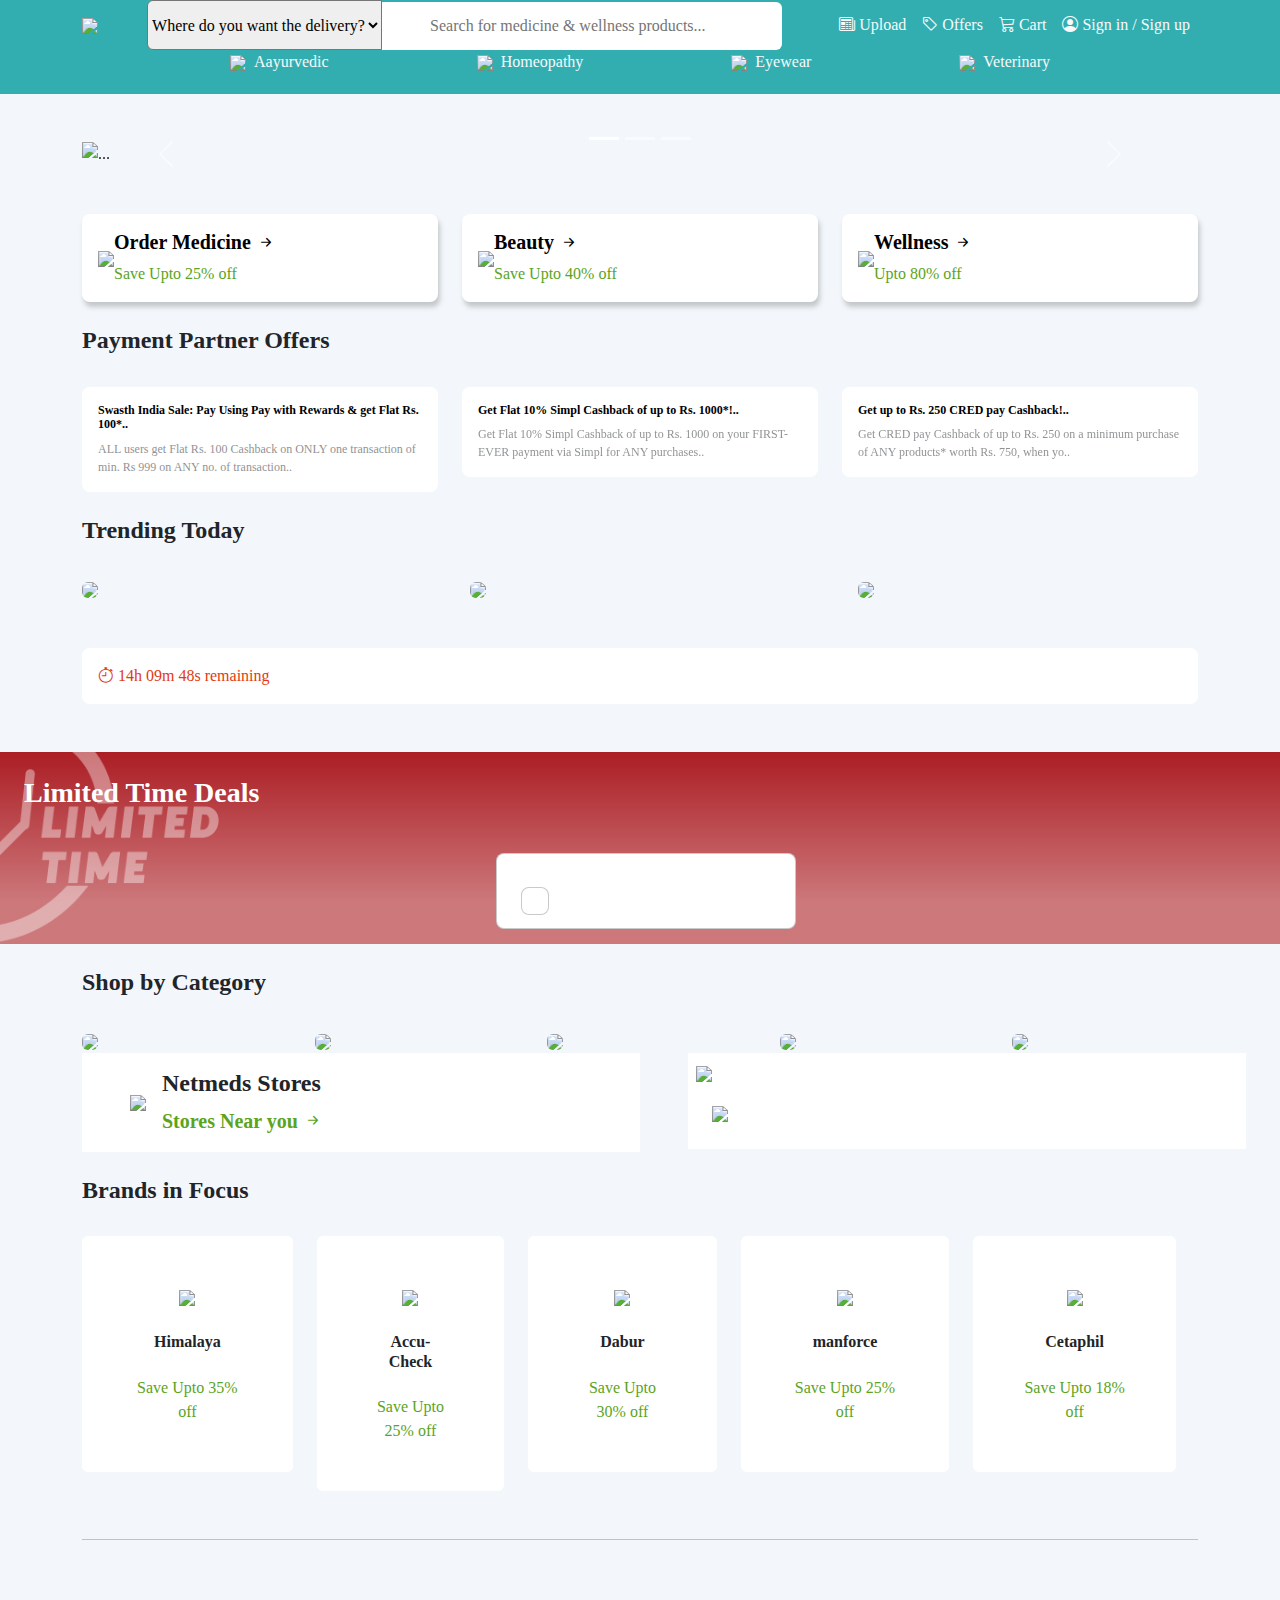
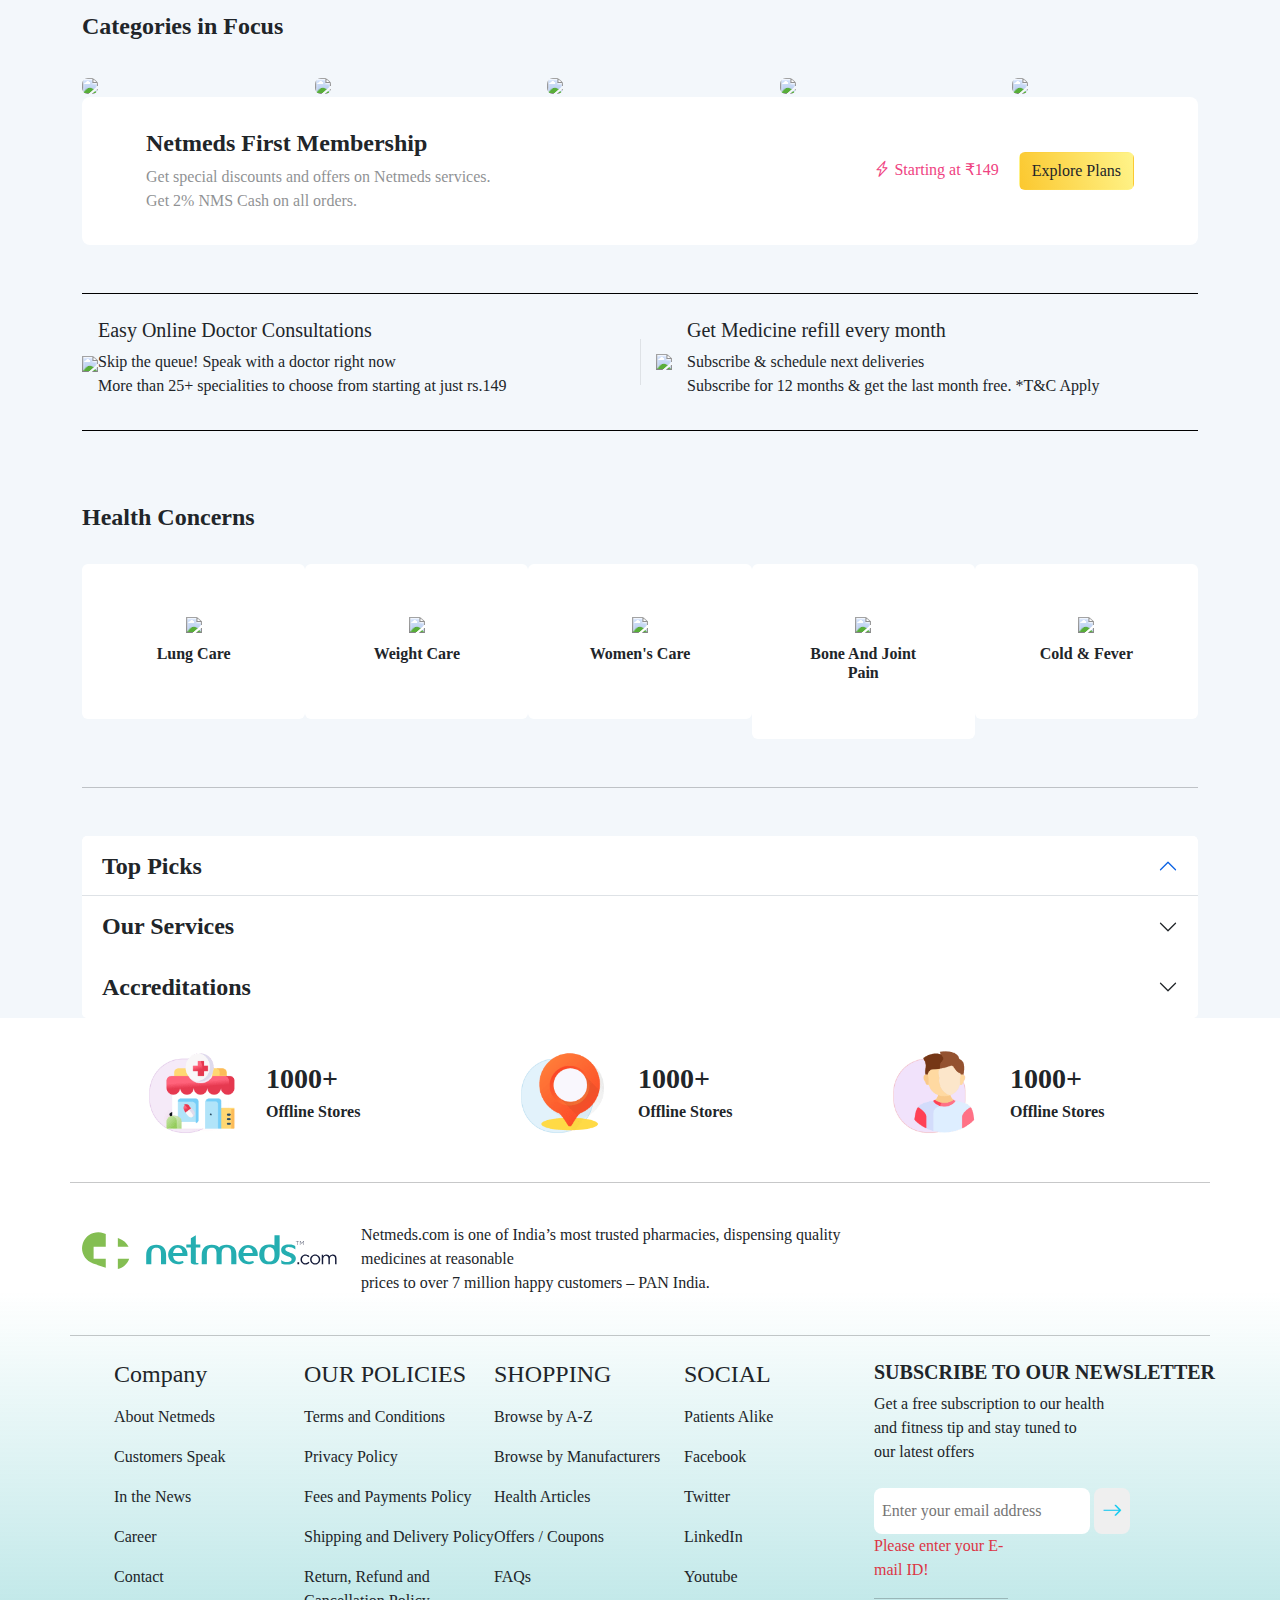
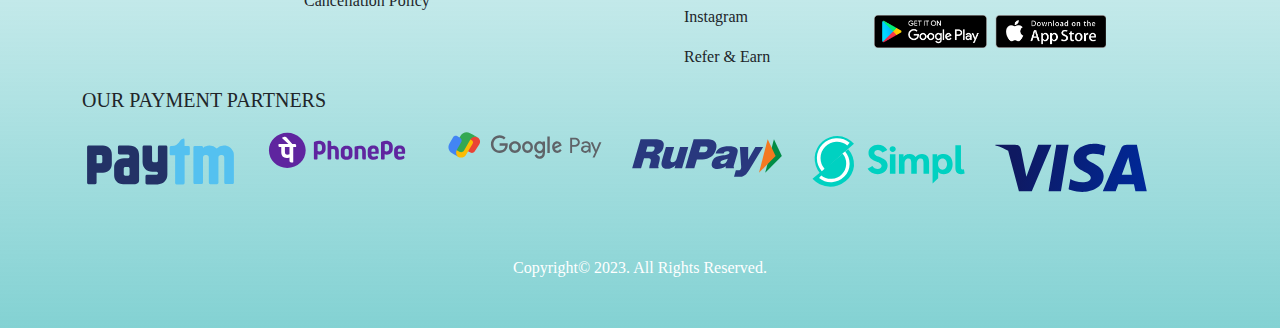
==== commit 63ce5967: "web-pro" ====
--- a/index.html
+++ b/index.html
@@ -6,10 +6,14 @@
     <meta name="viewport" content="width=device-width, initial-scale=1.0">
     <title>Online Medical Store: Order Medicine Online &amp; Get Fastest Delivery | Netmeds</title>
     <link rel="shortcut icon" href="https://www.netmeds.com/assets/gloryweb/favicon.png" type="image/x-icon">
+    <link rel="stylesheet" href="style/slick.css">
+    <link rel="stylesheet" href="style/slick-theme.css">
     <link rel="stylesheet" href="style/mq.css">
+    
     <link rel="stylesheet" href="style/footer.css">
     <link rel="stylesheet" href="style/all.min.css">
     <link rel="stylesheet" href="style/fonts.css">
+    <link rel="stylesheet" href="style/index.css">
     <link rel="stylesheet" href="https://cdn.jsdelivr.net/npm/bootstrap-icons@1.10.5/font/bootstrap-icons.css">
     <link rel="stylesheet" href="style/bootstrap.min.css">
     <link rel="stylesheet" href="style/index.css">
@@ -18,8 +22,8 @@
 <body>
 
     <div id="nav">
-
-    </div>
+        
+    </div> 
 
     <div class="container">
         <div class="banner pt-5">
@@ -88,7 +92,8 @@
                                     class="w-75">
                             </div>
                             <div>
-                                <h5 class="card-title fw-semibold">Beauty <i class="bi bi-arrow-right-short"></i> </h5>
+                                <h5 class="card-title fw-semibold">Beauty <i
+                                        class="bi bi-arrow-right-short"></i> </h5>
                                 <p class="card-text">Save Upto 40% off</p>
                             </div>
                         </div>
@@ -104,8 +109,8 @@
                                     class="w-75">
                             </div>
                             <div>
-                                <h5 class="card-title fw-semibold">Wellness <i class="bi bi-arrow-right-short"></i>
-                                </h5>
+                                <h5 class="card-title fw-semibold">Wellness <i
+                                        class="bi bi-arrow-right-short"></i> </h5>
                                 <p class="card-text">Upto 80% off</p>
                             </div>
                         </div>
@@ -199,196 +204,65 @@
         <div id="carouselExampleSlidesOnly" class="carousel slide" data-bs-ride="carousel">
             <div class="carousel-inner">
                 <div class="carousel-item active">
-                    <div class="d-flex mx-auto">
+                    <div class="d-flex justify-content-evenly">
 
                         <div class=" col-lg-4 col-sm-3 col-xs-12 me-3">
                             <img src="https://www.netmeds.com/images/cms/aw_rbslider/slides/1692186204_Mini-banner_web.jpg"
-                                class="rounded ">
+                                class="rounded">
                         </div>
                         <div class=" col-lg-4 col-sm-3 col-xs-12 me-3">
                             <img src="https://www.netmeds.com/images/cms/aw_rbslider/slides/1689852884_Mini-banner_web_12.jpg"
-                                class="rounded ">
+                                class="rounded">
                         </div>
                         <div class=" col-lg-4 col-sm-3 col-xs-12 me-3">
                             <img src="https://mercury.akamaized.net/i/2b043d9dfe7b68083681e894a7df00c1_210920_0.jpg"
-                                class="rounded ">
+                                class="rounded">
                         </div>
                     </div>
                 </div>
                 <div class="carousel-item">
-                    <div class="d-flex justify-content-between">
+                    <div class="d-flex justify-content-evenly">
 
                         <div class=" col-lg-4 col-sm-3 col-xs-12 me-3">
                             <img src="https://mercury.akamaized.net/i/46653f00cb1b79cbceace51f677298ad_58490_0.jpg"
-                                class="rounded ">
+                                class="rounded">
                         </div>
 
                         <div class=" col-lg-4 col-sm-3 col-xs-12 me-3">
                             <img src="https://mercury.akamaized.net/i/77a125e53b4d97b7c338783c8287b8de_60164_0.jpg"
-                                class="rounded ">
-                        </div>
-
-                        <div class=" col-lg-4 col-sm-3 col-xs-12 me-3">
+                                class="rounded">
+                        </div>
+
+                        <div class=" col-lg-4 col-sm-3 col-xs-12">
                             <img src="https://mercury.akamaized.net/i/f4792b4f36f38e0c2574cf6d5948d662_58493_0.jpg"
-                                class="rounded ">
-                        </div>
-
-                    </div>
-                </div>
-            </div>
-        </div>
-
-    </div>
-
-
-    <div class="container pt-5">
+                                alt="">
+                        </div>
+
+                    </div>
+                </div>
+            </div>
+        </div>
+
+    </div>
+
+
+    <div class="container py-5">
         <div class="card">
             <div class="card-body">
-                <div class="red fw-semibold"><i class="bi bi-stopwatch"></i> <span id="c1">16</span>h <span id="c2">16</span>m <span id="c3">59</span>s remaining</div>
-            </div>
-        </div>
-        <div class="bg-1">
-            <h1 class="fs-24 pt-4 pb-4 px-3 fw-bold text-light">Limited Time Deals</h1>
-
-            <div class="d-flex justify-content-end">
-                <div class=" col-xl-2 me-4">
-                    <div class="card" style="width: 14rem;">
-                        <img src="https://www.netmeds.com/images/product-v1/150x150/368144/2baconil_tts20_14mg_patch_7s_44132_0_2.jpg"
-                            class="mx-auto card-img-top w-50 object-fit" alt="...">
-                        <div class="card-body">
-                            <h5 class="card-title fs-16 fw-semibold" style="height: 3rem">2baconil TTS20 14mg Patch 7'S</h5>
-                            <p class="fs-16 fw-semibold">₹ 640.64 </p>
-                            <p class="card-text fw-semibold">GET 20 % off</p>
-                            <a href="#" class="btn btn-bg1 text-light fw-bold w-100">ADD TO CART</a>
-                        </div>
-                    </div>
-                </div>
-                <div class=" col-xl-2 me-4">
-                    <div class="card" style="width: 14rem;">
-                        <img src="https://www.netmeds.com/images/product-v1/150x150/891392/2baconil_2_mg_chew_gum_icy_mint_10_s_0.jpg"
-                            class="mx-auto card-img-top w-50 object-fit" alt="...">
-                        <div class="card-body">
-                            <h5 class="card-title fs-16 fw-semibold" style="height: 3rem"> 2baconil Icy Mint 2 mg Chew Gum 10's </h5>
-                            <p class="fs-16 fw-semibold">₹ 57.42 </p>
-                            <p class="card-text fw-semibold">GET 13 % off</p>
-                            <a href="#" class="btn btn-bg1 text-light fw-bold w-100">ADD TO CART</a>
-                        </div>
-                    </div>
-                </div>
-                <div class=" col-xl-2 me-4">
-                    <div class="card" style="width: 14rem;">
-                        <img src="https://www.netmeds.com/images/product-v1/150x150/852538/turmaboost_capsule_10s_75691_0_1.jpg"
-                            class="mx-auto card-img-top w-50 object-fit" alt="...">
-                        <div class="card-body">
-                            <h5 class="card-title fs-16 fw-semibold" style="height: 3rem"> Turmaboost Capsule 10'S </h5>
-                            <p class="fs-16 fw-semibold">₹ 156.60 </p>
-                            <p class="card-text fw-semibold">GET 13 % off</p>
-                            <a href="#" class="btn btn-bg1 text-light fw-bold w-100">ADD TO CART</a>
-                        </div>
-                    </div>
-                </div>
-                <div class=" col-xl-2 me-4">
-                    <div class="card" style="width: 14rem;">
-                        <img src="https://www.netmeds.com/images/product-v1/150x150/899309/ruvega_perilla_oil_omega_3_capsule_10s_100886_0_1.jpg"
-                            class="mx-auto card-img-top w-50 object-fit" alt="...">
-                        <div class="card-body">
-                            <h5 class="card-title fs-16 fw-semibold" style="height: 3rem"> RUVEGA PERILLA OIL OMEGA 3 Capsule 10's </h5>
-                            <p class="fs-16 fw-semibold">₹ 261.00 </p>
-                            <p class="card-text fw-semibold">GET 13 % off</p>
-                            <a href="#" class="btn btn-bg1 text-light fw-bold w-100">ADD TO CART</a>
-                        </div>
-                    </div>
-                </div>
-                <div class=" col-xl-2 me-4">
-                    <div class="card" style="width: 14rem;">
-                        <img src="https://www.netmeds.com/images/product-v1/150x150/891035/upakarma_ayurveda_pure_resin_raw_shilajit_15_gm_0.jpg"
-                            class="mx-auto card-img-top w-50 object-fit" alt="...">
-                        <div class="card-body">
-                            <h5 class="card-title fs-16 fw-semibold" style="height: 3rem"> Upakarma Ayurveda Pure Resin Raw Shilajit 15 gm </h5>
-                            <p class="fs-16 fw-semibold">₹ 1305.00 </p>
-                            <p class="card-text fw-semibold">GET 10 % off</p>
-                            <a href="#" class="btn btn-bg1 text-light fw-bold w-100">ADD TO CART</a>
-                        </div>
-                    </div>
-                </div>
-
-            </div>
-
-            <hr class="my-5">
-        </div>
-    </div>
-
-    <div class="container">
-        <div class="bg-2">
-            <h1 class="fs-24 pt-4 pb-4 px-3 fw-bold text-light">Veterinary Upto 22% off</h1>
-
-            <div class="d-flex justify-content-end">
-                <div class=" col-xl-2 me-4">
-                    <div class="card" style="width: 14rem;">
-                        <img src="https://www.netmeds.com/images/product-v1/150x150/1066453/canine_creek_puppy_dry_dog_food_ultra_premium_12_5kg_1kg_extra_free_inside_13500_gm_496783_0_0.jpg"
-                            class="mx-auto card-img-top w-50 p-2 object-fit">
-                        <div class="card-body">
-                            <h5 class="card-title fs-16 fw-semibold" style="height: 3rem"> Canine Creek Puppy Dry Dog Food, Ultra Premium</h5>
-                            <p class="fs-16 fw-semibold">₹ 5187.00 </p>
-                            <p class="card-text fw-semibold">GET 22 % off</p>
-                            <a href="#" class="btn btn-bg1 text-light fw-bold w-100">ADD TO CART</a>
-                        </div>
-                    </div>
-                </div>
-                <div class=" col-xl-2 me-4">
-                    <div class="card" style="width: 14rem;">
-                        <img src="https://www.netmeds.com/images/product-v1/150x150/1084293/lets_bite_active_puppy_dry_dog_pet_food_with_real_chicken_egg_chicken_liver_extra_free_1kg_10_kg_538658_0_1.jpg"
-                            class="mx-auto card-img-top w-50 p-2 object-fit">
-                        <div class="card-body">
-                            <h5 class="card-title fs-16 fw-semibold" style="height: 3rem"> Let's Bite Active Puppy Dry Dog Pet Food  </h5>
-                            <p class="fs-16 fw-semibold">₹ 1656.40 </p>
-                            <p class="card-text fw-semibold">GET 18 % off</p>
-                            <a href="#" class="btn btn-bg1 text-light fw-bold w-100">ADD TO CART</a>
-                        </div>
-                    </div>
-                </div>
-                <div class=" col-xl-2 me-4">
-                    <div class="card" style="width: 14rem;">
-                        <img src="https://www.netmeds.com/images/product-v1/150x150/1084115/drools_chicken_and_egg_puppy_dog_food_with_free_calcium_milkbone_190_gm_3_kg_538055_0_0.jpg"
-                            class="mx-auto card-img-top w-50 p-2 object-fit">
-                        <div class="card-body">
-                            <h5 class="card-title fs-16 fw-semibold" style="height: 3rem"> T Drools Chicken and Egg Puppy Dog Food </h5>
-                            <p class="fs-16 fw-semibold">₹ 1574.40 </p>
-                            <p class="card-text fw-semibold">GET 18 % off</p>
-                            <a href="#" class="btn btn-bg1 text-light fw-bold w-100">ADD TO CART</a>
-                        </div>
-                    </div>
-                </div>
-                <div class=" col-xl-2 me-4">
-                    <div class="card" style="width: 14rem;">
-                        <img src="https://www.netmeds.com/images/product-v1/150x150/1066444/kitty_yums_kitten1_12_months_dry_cat_food_ocean_fish_3000_gm_496714_0_0.jpg"
-                            class="mx-auto card-img-top w-50 p-2 object-fit">
-                        <div class="card-body">
-                            <h5 class="card-title fs-16 fw-semibold" style="height: 3rem">  Kitty Yums Kitten(1-12 Months) Dry Cat Food </h5>
-                            <p class="fs-16 fw-semibold">₹ 943.00 </p>
-                            <p class="card-text fw-semibold">GET 18 % off</p>
-                            <a href="#" class="btn btn-bg1 text-light fw-bold w-100">ADD TO CART</a>
-                        </div>
-                    </div>
-                </div>
-                <div class=" col-xl-2 me-4">
-                    <div class="card" style="width: 14rem;">
-                        <img src="https://www.netmeds.com/images/product-v1/150x150/1084114/drools_chicken_and_egg_adult_dog_food_with_free_calcium_milkbone_190_gm_3_kg_538052_0_0.jpg"
-                            class="mx-auto card-img-top w-50 p-2 object-fit">
-                        <div class="card-body">
-                            <h5 class="card-title fs-16 fw-semibold" style="height: 3rem">  Drools Chicken and Egg Adult Dog Food </h5>
-                            <p class="fs-16 fw-semibold">₹ 1689.60 </p>
-                            <p class="card-text fw-semibold">GET 12 % off</p>
-                            <a href="#" class="btn btn-bg1 text-light fw-bold w-100">ADD TO CART</a>
-                        </div>
-                    </div>
-                </div>
-
-            </div>
-
-            <hr class="my-5">
-        </div>
-    </div>
+                <span class="red"><i class="bi bi-stopwatch"></i> 14h 09m 48s remaining</span>
+            </div>
+        </div>
+    </div>
+
+    <section class="product-1bg"  >
+        <h3 class="text-white fw-semibold ms-4 pt-4">Limited Time Deals</h3>
+       <div class="container">
+        <div id="box2" class="multiple-items">
+            
+        </div>
+       </div>
+
+    </section>
 
 
     <div class="container">
@@ -609,7 +483,7 @@
     <div class="container">
         <h1 class="fs-24 pt-4 pb-4 fw-bold">Health Concerns</h1>
 
-        <div class="d-flex justify-content-between">
+        <div class="d-flex justify-content-evenly">
             <div class="w-25">
                 <div class=" bg-white text-center p-5 rounded">
                     <img src="https://www.netmeds.com/images/cms/wysiwyg/category/v2/img/lung-care.jpg?v=1"
@@ -895,13 +769,23 @@
     </div>
 
     <div id="footer">
-
+        
     </div>
 
 </body>
+<script type="text/javascript" src="//code.jquery.com/jquery-1.11.0.min.js"></script>
+<script type="text/javascript" src="//code.jquery.com/jquery-migrate-1.2.1.min.js"></script>
+<script src="javascript/slick.min.js"></script>
 
 <script src="javascript/bootstrap.min.js"></script>
 <script src="javascript/index.js" type="module"></script>
 <script src="https://cdn.jsdelivr.net/npm/bootstrap@5.2.3/dist/js/bootstrap.bundle.min.js"></script>
-
+<script>
+  
+    $('.multiple-items').slick({
+      infinite: true,
+      slidesToShow: 6,
+      slidesToScroll: 1
+    });
+    </script>
 </html>--- a/style/index.css
+++ b/style/index.css
@@ -24,14 +24,10 @@
 
 }
 
-.bg-1{
-    background: url(https://www.netmeds.com/images/cms/section/images/1686050237_Watch_Image.png) no-repeat left bottom / 240px, linear-gradient(to bottom, rgb(255 255 255 / -2%), rgba(255, 255, 255, .4) 78%), linear-gradient(180deg, #ab1e24, #ab1e24);
-}
-
-.bg-2{
-    background: url(https://www.netmeds.com/images/cms/section/images/1687239239_Money_Image.png) no-repeat left bottom / 240px, linear-gradient(to bottom, rgb(255 255 255 / -2%), rgba(255, 255, 255, .4) 78%), linear-gradient(180deg, #5ECDDE, #5ECDDE);
-}
-
+img{
+    object-fit: cover;
+    width: 100%;
+}
 
 *{
     margin: 0;
@@ -40,17 +36,8 @@
     outline: none;
 }
 
-img{
-    object-fit: cover;
-    width: 100%;
-}
-
 .btn-bg{
     background-image: linear-gradient(75deg,#fbc82f,#fff48a 100%),linear-gradient(to bottom,#0b1219,#0b1219);
-}
-
-.btn-bg1{
-    background-color: var(--header-bg);
 }
 
 .pink{
@@ -142,4 +129,167 @@
 .border-start{
     border-left: 2px solid black;
     padding: 15px;
-}+}
+.p-80{
+    padding: 80px 0px;
+}
+.product-1bg{
+    background: url(../images/product-bg-1.png) no-repeat left bottom / 240px, linear-gradient(to bottom, rgb(255 255 255 / -2%), rgba(255, 255, 255, .4) 78%), linear-gradient(180deg, #ab1e24, #ab1e24);
+}
+#parent-box {
+    display: flex;
+    margin-top: 50px;
+    position: relative;
+  }
+  #box1 {
+    background-color: white;
+    margin-right: 20px;
+    text-align: center;
+    height: 420px;
+    border-radius: 8px;
+    width: 20%;
+  }
+  #box1 input {
+    display: block;
+    padding: 15px;
+    outline: none;
+    width: 85%;
+    border: 1px solid #24aeb1;
+    margin:50px auto;
+  }
+  #box1 #search {
+    position: absolute;
+    top:33.4px;
+    left: 186px;
+    padding: 13px 10px;
+    border-right: 1px solid #24aeb1;
+    border-left: 1px solid #24aeb1;
+    width: 50px;
+    height: 54.8px;
+    border-radius: 0px;
+  }
+  #lth {
+    margin-top: -30px !important;
+  }
+  #box1 button {
+    background: #fff;
+    border: 2px solid #edeef0;
+    padding: 17px 30px;
+    box-shadow: none;
+    font-size: 15px;
+    border-radius: 6px;
+    margin: 17px 0px;
+    cursor: pointer;
+    line-height: normal;
+    width: 85%;
+    transition: all 0.5s;
+    overflow: hidden;
+  }
+  #box1 button:hover {
+    border: 2px solid #24aeb1;
+    color: #24aeb1;
+  }
+  
+  #box2 {
+    /* width: 80%; */
+    display: flex;
+    flex-wrap: wrap;
+    justify-content: center;
+    /* background-color: white; */
+    justify-content: center;
+    padding: 15px;
+    border-radius: 8px;
+  }
+  #box2 div {
+    padding: 13px;
+    border: 1px solid rgba(112, 112, 112, 0.38);
+    background-color: white;
+    border-radius: 8px;
+    width: 300px;
+    margin-top: 20px;
+  }
+  #box2 div {
+    margin-left: 11px;
+  }
+  #box2 .div2 {
+    margin-right: 2px;
+    position: relative;
+  }
+  #box2 .div2 h5 {
+    background: #84be52;
+    border-radius: 4px;
+    color: #fff;
+    font-size: 10px;
+    padding: 5px 6px 5px 6px;
+    position: absolute;
+    top: 0px;
+    left: 0px;
+    line-height: 11px;
+  }
+  #box2 .div2 img {
+    margin: auto;
+    display: block;
+  }
+  #box2 .div2 .img-1 {
+    width: 13px;
+    text-align: left !important;
+    display: inline-block;
+    margin-right: 5px;
+  }
+  #box2 .div2 h2 {
+    font-size: 14px;
+    color: #151b39;
+    letter-spacing: 0;
+    margin: 14px 0 5px;
+    text-align: left;
+    height: 42px;
+    line-height: 22px;
+    margin-bottom: 14px;
+  }
+  #box2 .div2 span {
+    color: #24aeb1;
+    font-size: 12px;
+    line-height: 14px;
+    background: #f3f7fb;
+    border-radius: 40px;
+    padding: 6px 12px;
+    margin: 0 4px 0 0;
+    overflow: hidden;
+    white-space: nowrap;
+  }
+  #box2 .div2 h3 {
+    font-style: italic;
+    line-height: 16px;
+    color: #6f7284;
+    margin-bottom: 5px;
+    margin-top: 17px;
+    font-size: 13px;
+    letter-spacing: 0.4px;
+    font-weight: 500;
+  }
+  #box2 .div2 h4 {
+    color: #0b1219;
+    font-size: 16px;
+    font-family: LatoSemiBold;
+    white-space: nowrap;
+    margin-top: 10px;
+    margin-bottom: 6px;
+  }
+  #box2 .div2 button {
+    background: #24aeb1;
+    width: 100%;
+    font-size: 14px;
+    border-radius: 4px;
+    margin-top: 30px;
+    padding: 11px;
+    border: 0;
+    color: #fff;
+    text-transform: uppercase;
+    font-family: "Lato";
+    font-weight: 700;
+    cursor: pointer;
+  }
+  #box2 .div2 del {
+    color: rgba(0, 0, 0, 0.5);
+    font-size: 14px;
+  }--- a/style/index.css
+++ b/style/index.css
@@ -24,14 +24,10 @@
 
 }
 
-.bg-1{
-    background: url(https://www.netmeds.com/images/cms/section/images/1686050237_Watch_Image.png) no-repeat left bottom / 240px, linear-gradient(to bottom, rgb(255 255 255 / -2%), rgba(255, 255, 255, .4) 78%), linear-gradient(180deg, #ab1e24, #ab1e24);
-}
-
-.bg-2{
-    background: url(https://www.netmeds.com/images/cms/section/images/1687239239_Money_Image.png) no-repeat left bottom / 240px, linear-gradient(to bottom, rgb(255 255 255 / -2%), rgba(255, 255, 255, .4) 78%), linear-gradient(180deg, #5ECDDE, #5ECDDE);
-}
-
+img{
+    object-fit: cover;
+    width: 100%;
+}
 
 *{
     margin: 0;
@@ -40,17 +36,8 @@
     outline: none;
 }
 
-img{
-    object-fit: cover;
-    width: 100%;
-}
-
 .btn-bg{
     background-image: linear-gradient(75deg,#fbc82f,#fff48a 100%),linear-gradient(to bottom,#0b1219,#0b1219);
-}
-
-.btn-bg1{
-    background-color: var(--header-bg);
 }
 
 .pink{
@@ -142,4 +129,167 @@
 .border-start{
     border-left: 2px solid black;
     padding: 15px;
-}+}
+.p-80{
+    padding: 80px 0px;
+}
+.product-1bg{
+    background: url(../images/product-bg-1.png) no-repeat left bottom / 240px, linear-gradient(to bottom, rgb(255 255 255 / -2%), rgba(255, 255, 255, .4) 78%), linear-gradient(180deg, #ab1e24, #ab1e24);
+}
+#parent-box {
+    display: flex;
+    margin-top: 50px;
+    position: relative;
+  }
+  #box1 {
+    background-color: white;
+    margin-right: 20px;
+    text-align: center;
+    height: 420px;
+    border-radius: 8px;
+    width: 20%;
+  }
+  #box1 input {
+    display: block;
+    padding: 15px;
+    outline: none;
+    width: 85%;
+    border: 1px solid #24aeb1;
+    margin:50px auto;
+  }
+  #box1 #search {
+    position: absolute;
+    top:33.4px;
+    left: 186px;
+    padding: 13px 10px;
+    border-right: 1px solid #24aeb1;
+    border-left: 1px solid #24aeb1;
+    width: 50px;
+    height: 54.8px;
+    border-radius: 0px;
+  }
+  #lth {
+    margin-top: -30px !important;
+  }
+  #box1 button {
+    background: #fff;
+    border: 2px solid #edeef0;
+    padding: 17px 30px;
+    box-shadow: none;
+    font-size: 15px;
+    border-radius: 6px;
+    margin: 17px 0px;
+    cursor: pointer;
+    line-height: normal;
+    width: 85%;
+    transition: all 0.5s;
+    overflow: hidden;
+  }
+  #box1 button:hover {
+    border: 2px solid #24aeb1;
+    color: #24aeb1;
+  }
+  
+  #box2 {
+    /* width: 80%; */
+    display: flex;
+    flex-wrap: wrap;
+    justify-content: center;
+    /* background-color: white; */
+    justify-content: center;
+    padding: 15px;
+    border-radius: 8px;
+  }
+  #box2 div {
+    padding: 13px;
+    border: 1px solid rgba(112, 112, 112, 0.38);
+    background-color: white;
+    border-radius: 8px;
+    width: 300px;
+    margin-top: 20px;
+  }
+  #box2 div {
+    margin-left: 11px;
+  }
+  #box2 .div2 {
+    margin-right: 2px;
+    position: relative;
+  }
+  #box2 .div2 h5 {
+    background: #84be52;
+    border-radius: 4px;
+    color: #fff;
+    font-size: 10px;
+    padding: 5px 6px 5px 6px;
+    position: absolute;
+    top: 0px;
+    left: 0px;
+    line-height: 11px;
+  }
+  #box2 .div2 img {
+    margin: auto;
+    display: block;
+  }
+  #box2 .div2 .img-1 {
+    width: 13px;
+    text-align: left !important;
+    display: inline-block;
+    margin-right: 5px;
+  }
+  #box2 .div2 h2 {
+    font-size: 14px;
+    color: #151b39;
+    letter-spacing: 0;
+    margin: 14px 0 5px;
+    text-align: left;
+    height: 42px;
+    line-height: 22px;
+    margin-bottom: 14px;
+  }
+  #box2 .div2 span {
+    color: #24aeb1;
+    font-size: 12px;
+    line-height: 14px;
+    background: #f3f7fb;
+    border-radius: 40px;
+    padding: 6px 12px;
+    margin: 0 4px 0 0;
+    overflow: hidden;
+    white-space: nowrap;
+  }
+  #box2 .div2 h3 {
+    font-style: italic;
+    line-height: 16px;
+    color: #6f7284;
+    margin-bottom: 5px;
+    margin-top: 17px;
+    font-size: 13px;
+    letter-spacing: 0.4px;
+    font-weight: 500;
+  }
+  #box2 .div2 h4 {
+    color: #0b1219;
+    font-size: 16px;
+    font-family: LatoSemiBold;
+    white-space: nowrap;
+    margin-top: 10px;
+    margin-bottom: 6px;
+  }
+  #box2 .div2 button {
+    background: #24aeb1;
+    width: 100%;
+    font-size: 14px;
+    border-radius: 4px;
+    margin-top: 30px;
+    padding: 11px;
+    border: 0;
+    color: #fff;
+    text-transform: uppercase;
+    font-family: "Lato";
+    font-weight: 700;
+    cursor: pointer;
+  }
+  #box2 .div2 del {
+    color: rgba(0, 0, 0, 0.5);
+    font-size: 14px;
+  }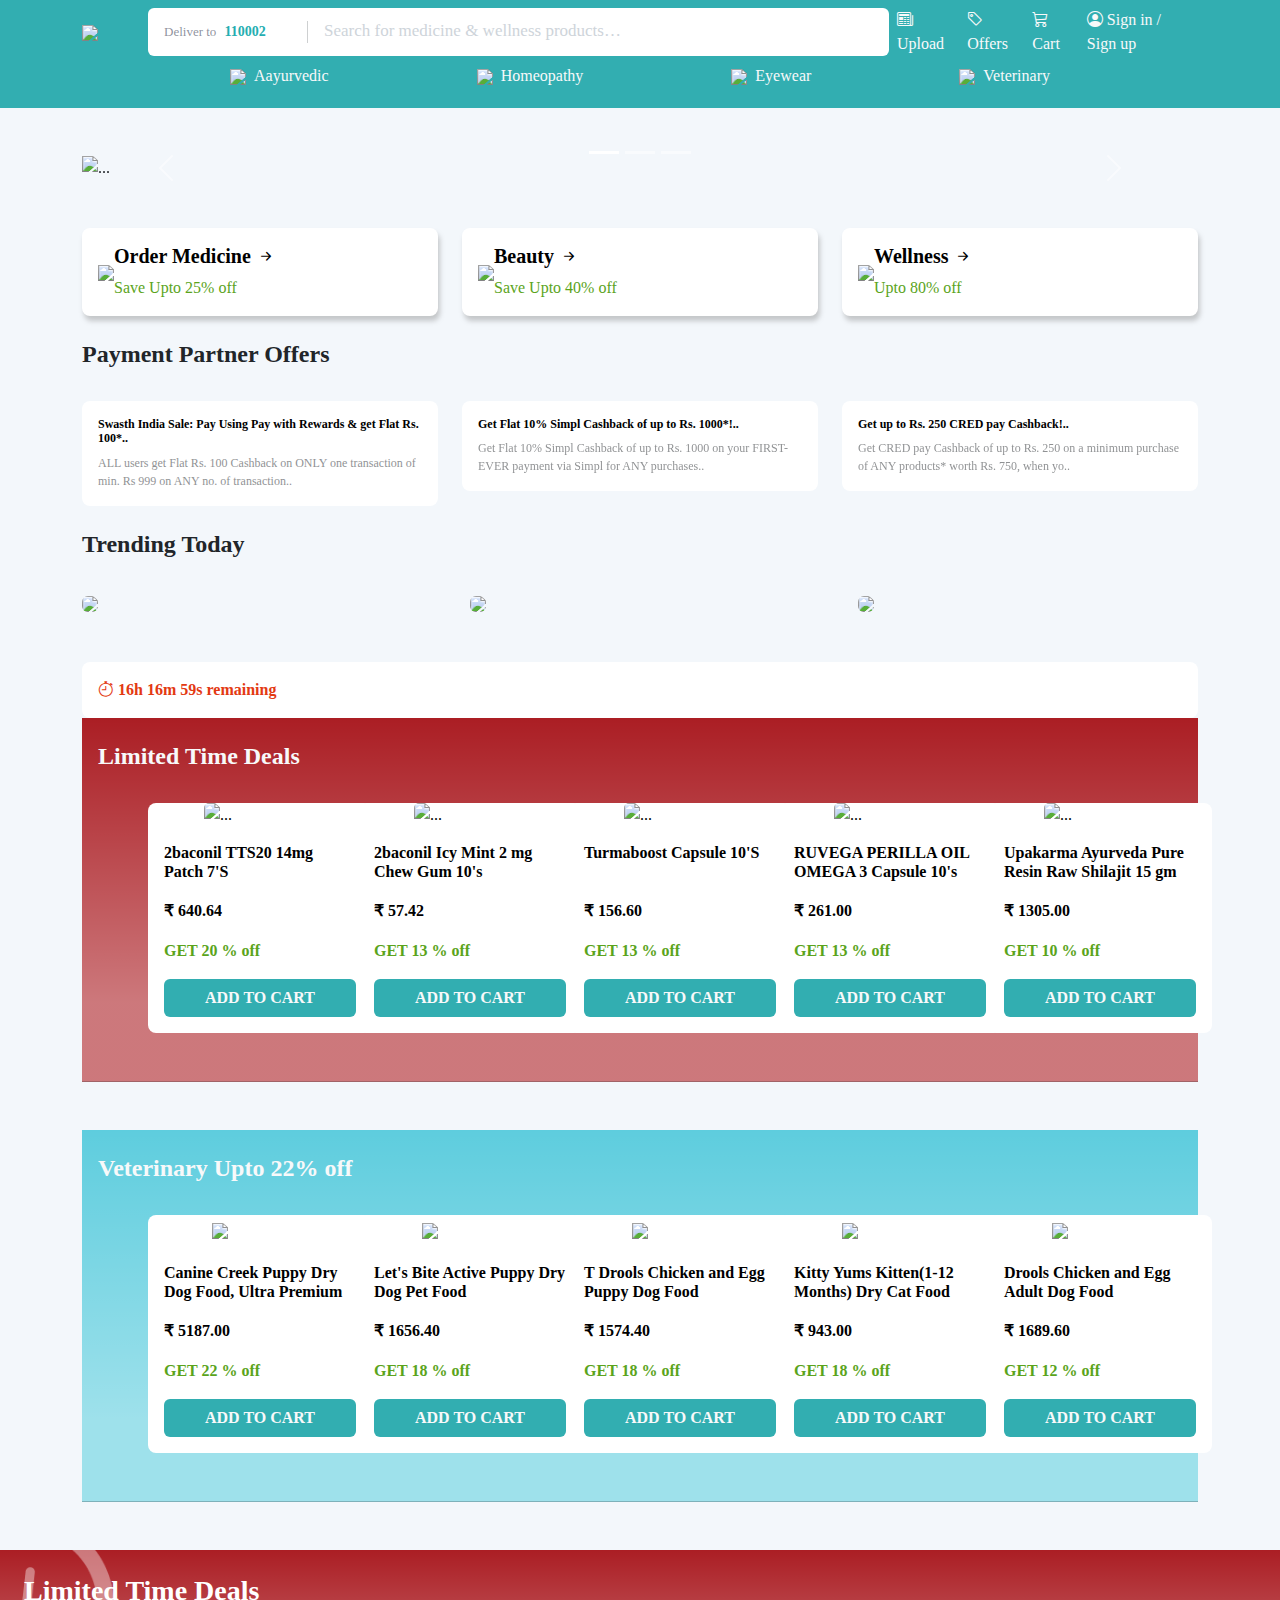
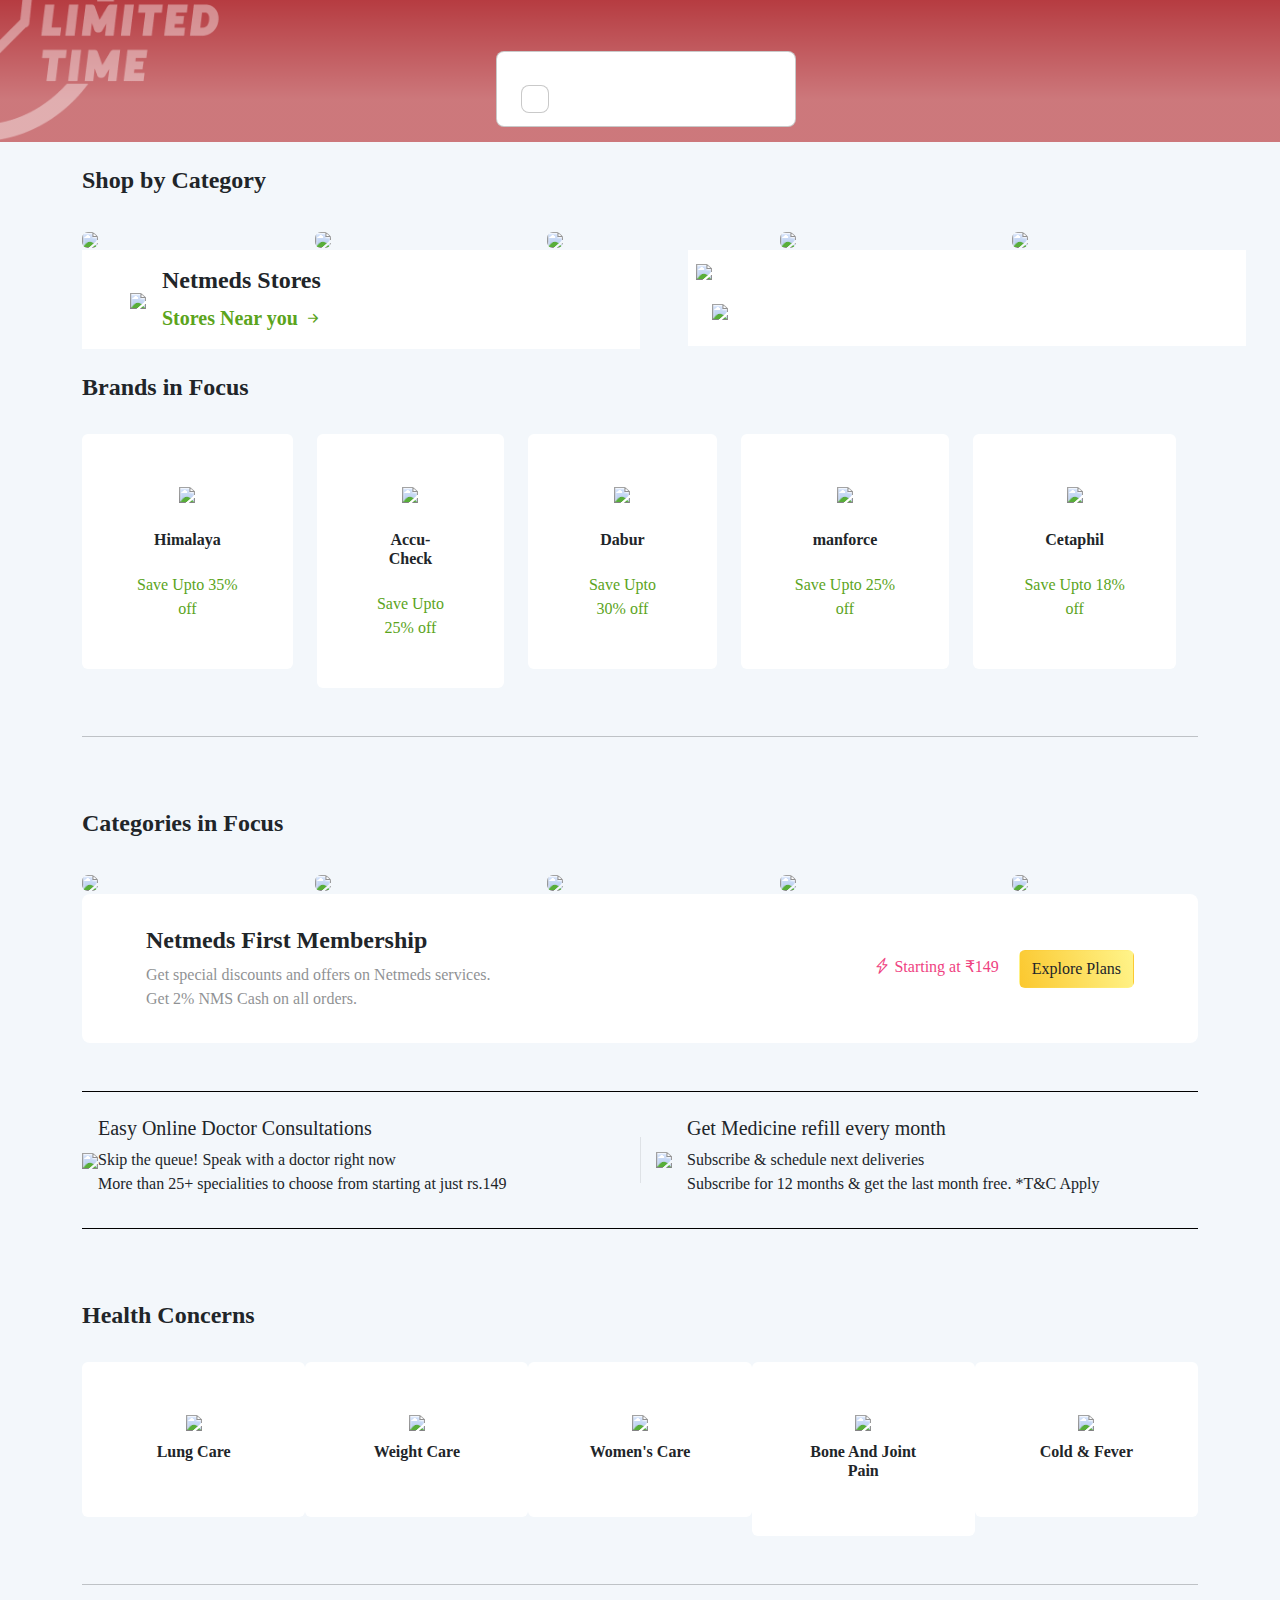
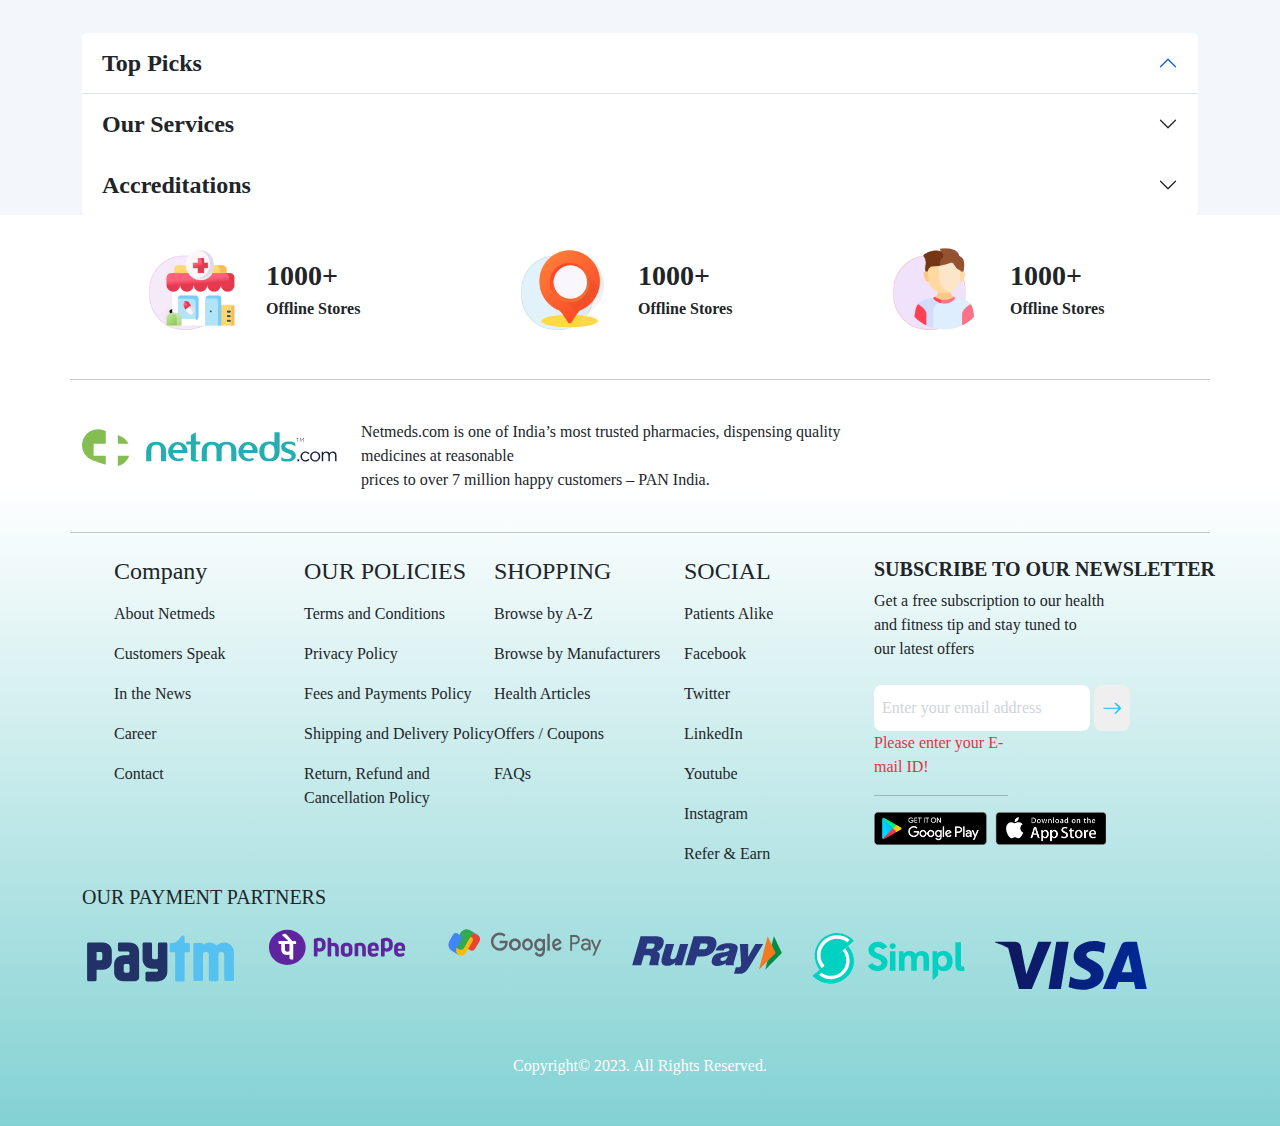
==== commit a11cb751: "Merge branch 'master' into gaurav" ====
--- a/index.html
+++ b/index.html
@@ -13,7 +13,6 @@
     <link rel="stylesheet" href="style/footer.css">
     <link rel="stylesheet" href="style/all.min.css">
     <link rel="stylesheet" href="style/fonts.css">
-    <link rel="stylesheet" href="style/index.css">
     <link rel="stylesheet" href="https://cdn.jsdelivr.net/npm/bootstrap-icons@1.10.5/font/bootstrap-icons.css">
     <link rel="stylesheet" href="style/bootstrap.min.css">
     <link rel="stylesheet" href="style/index.css">
@@ -22,8 +21,8 @@
 <body>
 
     <div id="nav">
-        
-    </div> 
+
+    </div>
 
     <div class="container">
         <div class="banner pt-5">
@@ -92,8 +91,7 @@
                                     class="w-75">
                             </div>
                             <div>
-                                <h5 class="card-title fw-semibold">Beauty <i
-                                        class="bi bi-arrow-right-short"></i> </h5>
+                                <h5 class="card-title fw-semibold">Beauty <i class="bi bi-arrow-right-short"></i> </h5>
                                 <p class="card-text">Save Upto 40% off</p>
                             </div>
                         </div>
@@ -109,8 +107,8 @@
                                     class="w-75">
                             </div>
                             <div>
-                                <h5 class="card-title fw-semibold">Wellness <i
-                                        class="bi bi-arrow-right-short"></i> </h5>
+                                <h5 class="card-title fw-semibold">Wellness <i class="bi bi-arrow-right-short"></i>
+                                </h5>
                                 <p class="card-text">Upto 80% off</p>
                             </div>
                         </div>
@@ -204,53 +202,194 @@
         <div id="carouselExampleSlidesOnly" class="carousel slide" data-bs-ride="carousel">
             <div class="carousel-inner">
                 <div class="carousel-item active">
-                    <div class="d-flex justify-content-evenly">
+                    <div class="d-flex mx-auto">
 
                         <div class=" col-lg-4 col-sm-3 col-xs-12 me-3">
                             <img src="https://www.netmeds.com/images/cms/aw_rbslider/slides/1692186204_Mini-banner_web.jpg"
-                                class="rounded">
+                                class="rounded ">
                         </div>
                         <div class=" col-lg-4 col-sm-3 col-xs-12 me-3">
                             <img src="https://www.netmeds.com/images/cms/aw_rbslider/slides/1689852884_Mini-banner_web_12.jpg"
-                                class="rounded">
+                                class="rounded ">
                         </div>
                         <div class=" col-lg-4 col-sm-3 col-xs-12 me-3">
                             <img src="https://mercury.akamaized.net/i/2b043d9dfe7b68083681e894a7df00c1_210920_0.jpg"
-                                class="rounded">
+                                class="rounded ">
                         </div>
                     </div>
                 </div>
                 <div class="carousel-item">
-                    <div class="d-flex justify-content-evenly">
+                    <div class="d-flex justify-content-between">
 
                         <div class=" col-lg-4 col-sm-3 col-xs-12 me-3">
                             <img src="https://mercury.akamaized.net/i/46653f00cb1b79cbceace51f677298ad_58490_0.jpg"
-                                class="rounded">
+                                class="rounded ">
                         </div>
 
                         <div class=" col-lg-4 col-sm-3 col-xs-12 me-3">
                             <img src="https://mercury.akamaized.net/i/77a125e53b4d97b7c338783c8287b8de_60164_0.jpg"
-                                class="rounded">
-                        </div>
-
-                        <div class=" col-lg-4 col-sm-3 col-xs-12">
+                                class="rounded ">
+                        </div>
+
+                        <div class=" col-lg-4 col-sm-3 col-xs-12 me-3">
                             <img src="https://mercury.akamaized.net/i/f4792b4f36f38e0c2574cf6d5948d662_58493_0.jpg"
-                                alt="">
-                        </div>
-
-                    </div>
-                </div>
-            </div>
-        </div>
-
-    </div>
-
-
-    <div class="container py-5">
+                                class="rounded ">
+                        </div>
+
+                    </div>
+                </div>
+            </div>
+        </div>
+
+    </div>
+
+
+    <div class="container pt-5">
         <div class="card">
             <div class="card-body">
-                <span class="red"><i class="bi bi-stopwatch"></i> 14h 09m 48s remaining</span>
-            </div>
+                <div class="red fw-semibold"><i class="bi bi-stopwatch"></i> <span id="c1">16</span>h <span id="c2">16</span>m <span id="c3">59</span>s remaining</div>
+            </div>
+        </div>
+        <div class="bg-1">
+            <h1 class="fs-24 pt-4 pb-4 px-3 fw-bold text-light">Limited Time Deals</h1>
+
+            <div class="d-flex justify-content-end">
+                <div class=" col-xl-2 me-4">
+                    <div class="card" style="width: 14rem;">
+                        <img src="https://www.netmeds.com/images/product-v1/150x150/368144/2baconil_tts20_14mg_patch_7s_44132_0_2.jpg"
+                            class="mx-auto card-img-top w-50 object-fit" alt="...">
+                        <div class="card-body">
+                            <h5 class="card-title fs-16 fw-semibold" style="height: 3rem">2baconil TTS20 14mg Patch 7'S</h5>
+                            <p class="fs-16 fw-semibold">₹ 640.64 </p>
+                            <p class="card-text fw-semibold">GET 20 % off</p>
+                            <a href="/pages/cart.html" class="btn btn-bg1 text-light fw-bold w-100">ADD TO CART</a>
+                        </div>
+                    </div>
+                </div>
+                <div class=" col-xl-2 me-4">
+                    <div class="card" style="width: 14rem;">
+                        <img src="https://www.netmeds.com/images/product-v1/150x150/891392/2baconil_2_mg_chew_gum_icy_mint_10_s_0.jpg"
+                            class="mx-auto card-img-top w-50 object-fit" alt="...">
+                        <div class="card-body">
+                            <h5 class="card-title fs-16 fw-semibold" style="height: 3rem"> 2baconil Icy Mint 2 mg Chew Gum 10's </h5>
+                            <p class="fs-16 fw-semibold">₹ 57.42 </p>
+                            <p class="card-text fw-semibold">GET 13 % off</p>
+                            <a href="/pages/cart.html" class="btn btn-bg1 text-light fw-bold w-100">ADD TO CART</a>
+                        </div>
+                    </div>
+                </div>
+                <div class=" col-xl-2 me-4">
+                    <div class="card" style="width: 14rem;">
+                        <img src="https://www.netmeds.com/images/product-v1/150x150/852538/turmaboost_capsule_10s_75691_0_1.jpg"
+                            class="mx-auto card-img-top w-50 object-fit" alt="...">
+                        <div class="card-body">
+                            <h5 class="card-title fs-16 fw-semibold" style="height: 3rem"> Turmaboost Capsule 10'S </h5>
+                            <p class="fs-16 fw-semibold">₹ 156.60 </p>
+                            <p class="card-text fw-semibold">GET 13 % off</p>
+                            <a href="/pages/cart.html" class="btn btn-bg1 text-light fw-bold w-100">ADD TO CART</a>
+                        </div>
+                    </div>
+                </div>
+                <div class=" col-xl-2 me-4">
+                    <div class="card" style="width: 14rem;">
+                        <img src="https://www.netmeds.com/images/product-v1/150x150/899309/ruvega_perilla_oil_omega_3_capsule_10s_100886_0_1.jpg"
+                            class="mx-auto card-img-top w-50 object-fit" alt="...">
+                        <div class="card-body">
+                            <h5 class="card-title fs-16 fw-semibold" style="height: 3rem"> RUVEGA PERILLA OIL OMEGA 3 Capsule 10's </h5>
+                            <p class="fs-16 fw-semibold">₹ 261.00 </p>
+                            <p class="card-text fw-semibold">GET 13 % off</p>
+                            <a href="0/pages/cart.html" class="btn btn-bg1 text-light fw-bold w-100">ADD TO CART</a>
+                        </div>
+                    </div>
+                </div>
+                <div class=" col-xl-2 me-4">
+                    <div class="card" style="width: 14rem;">
+                        <img src="https://www.netmeds.com/images/product-v1/150x150/891035/upakarma_ayurveda_pure_resin_raw_shilajit_15_gm_0.jpg"
+                            class="mx-auto card-img-top w-50 object-fit" alt="...">
+                        <div class="card-body">
+                            <h5 class="card-title fs-16 fw-semibold" style="height: 3rem"> Upakarma Ayurveda Pure Resin Raw Shilajit 15 gm </h5>
+                            <p class="fs-16 fw-semibold">₹ 1305.00 </p>
+                            <p class="card-text fw-semibold">GET 10 % off</p>
+                            <a href="/pages/cart.html" class="btn btn-bg1 text-light fw-bold w-100">ADD TO CART</a>
+                        </div>
+                    </div>
+                </div>
+
+            </div>
+
+            <hr class="my-5">
+        </div>
+    </div>
+
+    <div class="container">
+        <div class="bg-2">
+            <h1 class="fs-24 pt-4 pb-4 px-3 fw-bold text-light">Veterinary Upto 22% off</h1>
+
+            <div class="d-flex justify-content-end">
+                <div class=" col-xl-2 me-4">
+                    <div class="card" style="width: 14rem;">
+                        <img src="https://www.netmeds.com/images/product-v1/150x150/1066453/canine_creek_puppy_dry_dog_food_ultra_premium_12_5kg_1kg_extra_free_inside_13500_gm_496783_0_0.jpg"
+                            class="mx-auto card-img-top w-50 p-2 object-fit">
+                        <div class="card-body">
+                            <h5 class="card-title fs-16 fw-semibold" style="height: 3rem"> Canine Creek Puppy Dry Dog Food, Ultra Premium</h5>
+                            <p class="fs-16 fw-semibold">₹ 5187.00 </p>
+                            <p class="card-text fw-semibold">GET 22 % off</p>
+                            <a href="/pages/cart.html" class="btn btn-bg1 text-light fw-bold w-100">ADD TO CART</a>
+                        </div>
+                    </div>
+                </div>
+                <div class=" col-xl-2 me-4">
+                    <div class="card" style="width: 14rem;">
+                        <img src="https://www.netmeds.com/images/product-v1/150x150/1084293/lets_bite_active_puppy_dry_dog_pet_food_with_real_chicken_egg_chicken_liver_extra_free_1kg_10_kg_538658_0_1.jpg"
+                            class="mx-auto card-img-top w-50 p-2 object-fit">
+                        <div class="card-body">
+                            <h5 class="card-title fs-16 fw-semibold" style="height: 3rem"> Let's Bite Active Puppy Dry Dog Pet Food  </h5>
+                            <p class="fs-16 fw-semibold">₹ 1656.40 </p>
+                            <p class="card-text fw-semibold">GET 18 % off</p>
+                            <a href="/pages/cart.html" class="btn btn-bg1 text-light fw-bold w-100">ADD TO CART</a>
+                        </div>
+                    </div>
+                </div>
+                <div class=" col-xl-2 me-4">
+                    <div class="card" style="width: 14rem;">
+                        <img src="https://www.netmeds.com/images/product-v1/150x150/1084115/drools_chicken_and_egg_puppy_dog_food_with_free_calcium_milkbone_190_gm_3_kg_538055_0_0.jpg"
+                            class="mx-auto card-img-top w-50 p-2 object-fit">
+                        <div class="card-body">
+                            <h5 class="card-title fs-16 fw-semibold" style="height: 3rem"> T Drools Chicken and Egg Puppy Dog Food </h5>
+                            <p class="fs-16 fw-semibold">₹ 1574.40 </p>
+                            <p class="card-text fw-semibold">GET 18 % off</p>
+                            <a href="/pages/cart.html" class="btn btn-bg1 text-light fw-bold w-100">ADD TO CART</a>
+                        </div>
+                    </div>
+                </div>
+                <div class=" col-xl-2 me-4">
+                    <div class="card" style="width: 14rem;">
+                        <img src="https://www.netmeds.com/images/product-v1/150x150/1066444/kitty_yums_kitten1_12_months_dry_cat_food_ocean_fish_3000_gm_496714_0_0.jpg"
+                            class="mx-auto card-img-top w-50 p-2 object-fit">
+                        <div class="card-body">
+                            <h5 class="card-title fs-16 fw-semibold" style="height: 3rem">  Kitty Yums Kitten(1-12 Months) Dry Cat Food </h5>
+                            <p class="fs-16 fw-semibold">₹ 943.00 </p>
+                            <p class="card-text fw-semibold">GET 18 % off</p>
+                            <a href="/pages/cart.html" class="btn btn-bg1 text-light fw-bold w-100">ADD TO CART</a>
+                        </div>
+                    </div>
+                </div>
+                <div class=" col-xl-2 me-4">
+                    <div class="card" style="width: 14rem;">
+                        <img src="https://www.netmeds.com/images/product-v1/150x150/1084114/drools_chicken_and_egg_adult_dog_food_with_free_calcium_milkbone_190_gm_3_kg_538052_0_0.jpg"
+                            class="mx-auto card-img-top w-50 p-2 object-fit">
+                        <div class="card-body">
+                            <h5 class="card-title fs-16 fw-semibold" style="height: 3rem">  Drools Chicken and Egg Adult Dog Food </h5>
+                            <p class="fs-16 fw-semibold">₹ 1689.60 </p>
+                            <p class="card-text fw-semibold">GET 12 % off</p>
+                            <a href="/pages/cart.html" class="btn btn-bg1 text-light fw-bold w-100">ADD TO CART</a>
+                        </div>
+                    </div>
+                </div>
+
+            </div>
+
+            <hr class="my-5">
         </div>
     </div>
 
@@ -483,7 +622,7 @@
     <div class="container">
         <h1 class="fs-24 pt-4 pb-4 fw-bold">Health Concerns</h1>
 
-        <div class="d-flex justify-content-evenly">
+        <div class="d-flex justify-content-between">
             <div class="w-25">
                 <div class=" bg-white text-center p-5 rounded">
                     <img src="https://www.netmeds.com/images/cms/wysiwyg/category/v2/img/lung-care.jpg?v=1"
@@ -769,7 +908,7 @@
     </div>
 
     <div id="footer">
-        
+
     </div>
 
 </body>
--- a/style/index.css
+++ b/style/index.css
@@ -24,10 +24,14 @@
 
 }
 
-img{
-    object-fit: cover;
-    width: 100%;
-}
+.bg-1{
+    background: url(https://www.netmeds.com/images/cms/section/images/1686050237_Watch_Image.png) no-repeat left bottom / 240px, linear-gradient(to bottom, rgb(255 255 255 / -2%), rgba(255, 255, 255, .4) 78%), linear-gradient(180deg, #ab1e24, #ab1e24);
+}
+
+.bg-2{
+    background: url(https://www.netmeds.com/images/cms/section/images/1687239239_Money_Image.png) no-repeat left bottom / 240px, linear-gradient(to bottom, rgb(255 255 255 / -2%), rgba(255, 255, 255, .4) 78%), linear-gradient(180deg, #5ECDDE, #5ECDDE);
+}
+
 
 *{
     margin: 0;
@@ -36,8 +40,17 @@
     outline: none;
 }
 
+img{
+    object-fit: cover;
+    width: 100%;
+}
+
 .btn-bg{
     background-image: linear-gradient(75deg,#fbc82f,#fff48a 100%),linear-gradient(to bottom,#0b1219,#0b1219);
+}
+
+.btn-bg1{
+    background-color: var(--header-bg);
 }
 
 .pink{
@@ -130,6 +143,7 @@
     border-left: 2px solid black;
     padding: 15px;
 }
+
 .p-80{
     padding: 80px 0px;
 }
@@ -292,4 +306,85 @@
   #box2 .div2 del {
     color: rgba(0, 0, 0, 0.5);
     font-size: 14px;
-  }+  }
+
+
+.form-group input{
+    border-bottom: 2px solid rgba(21,27,57,.04);
+    font-size: 16px;
+    color: #151b39;
+    padding: 3px 0;
+    margin: 0;
+    border-top: 0px;
+    border-left: 0px;
+    border-right: 0px;
+    width: 360px;
+    background-color: transparent;
+    outline: none;
+  }
+  input::placeholder{
+    color: #ced4da;
+    font-weight: 500;
+  }
+#sub input{
+  background: #24aeb1;
+    font-family: LatoBold;
+    font-size: 14px;
+    color: #fff;
+    border-radius: 4px;
+    box-shadow: none!important;
+    letter-spacing: 1px;
+    text-transform: uppercase;
+    font-family: 'lato';
+    margin-top: 17px !important;
+    padding: 12px 6px;
+    width:86%;
+    height: 100%;
+    margin: 0;
+    border: 0;
+    cursor: pointer;
+}
+
+.deliver{
+  width: 141px;
+  height: 48px;
+  float: left;
+  background: #fff;
+  border-radius: 6px 0 0 6px;
+  margin-left: 50px;
+}
+.deliver-1{
+  padding: 0 0 0 16px;
+  position: relative;
+  font-family: Lato;
+  font-size: 13px;
+  color: rgba(21,27,57,.5);
+  line-height: 22px;
+  width: 160px;
+  border-right: 1px solid rgba(11,18,25,.2);
+  margin: 13px 0;
+  z-index: 1;
+}
+.deliver-1 span{
+  color: #24aeb1;
+  font-weight: 700;
+  font-size: 14px;
+  padding-left: 5px;
+}
+form input{
+  background: #fff;
+  border: 0;
+  border-radius: 0 6px 6px 0;
+  font-family: Lato;
+  font-size: 14px;
+  color: #151b39;
+  height: 48px;
+  padding: 0 15px 0 35px;
+  width: 600px;
+  outline: none;
+}
+form input::placeholder{
+  font-size: 17px;
+  font-weight: 400;
+}
+
